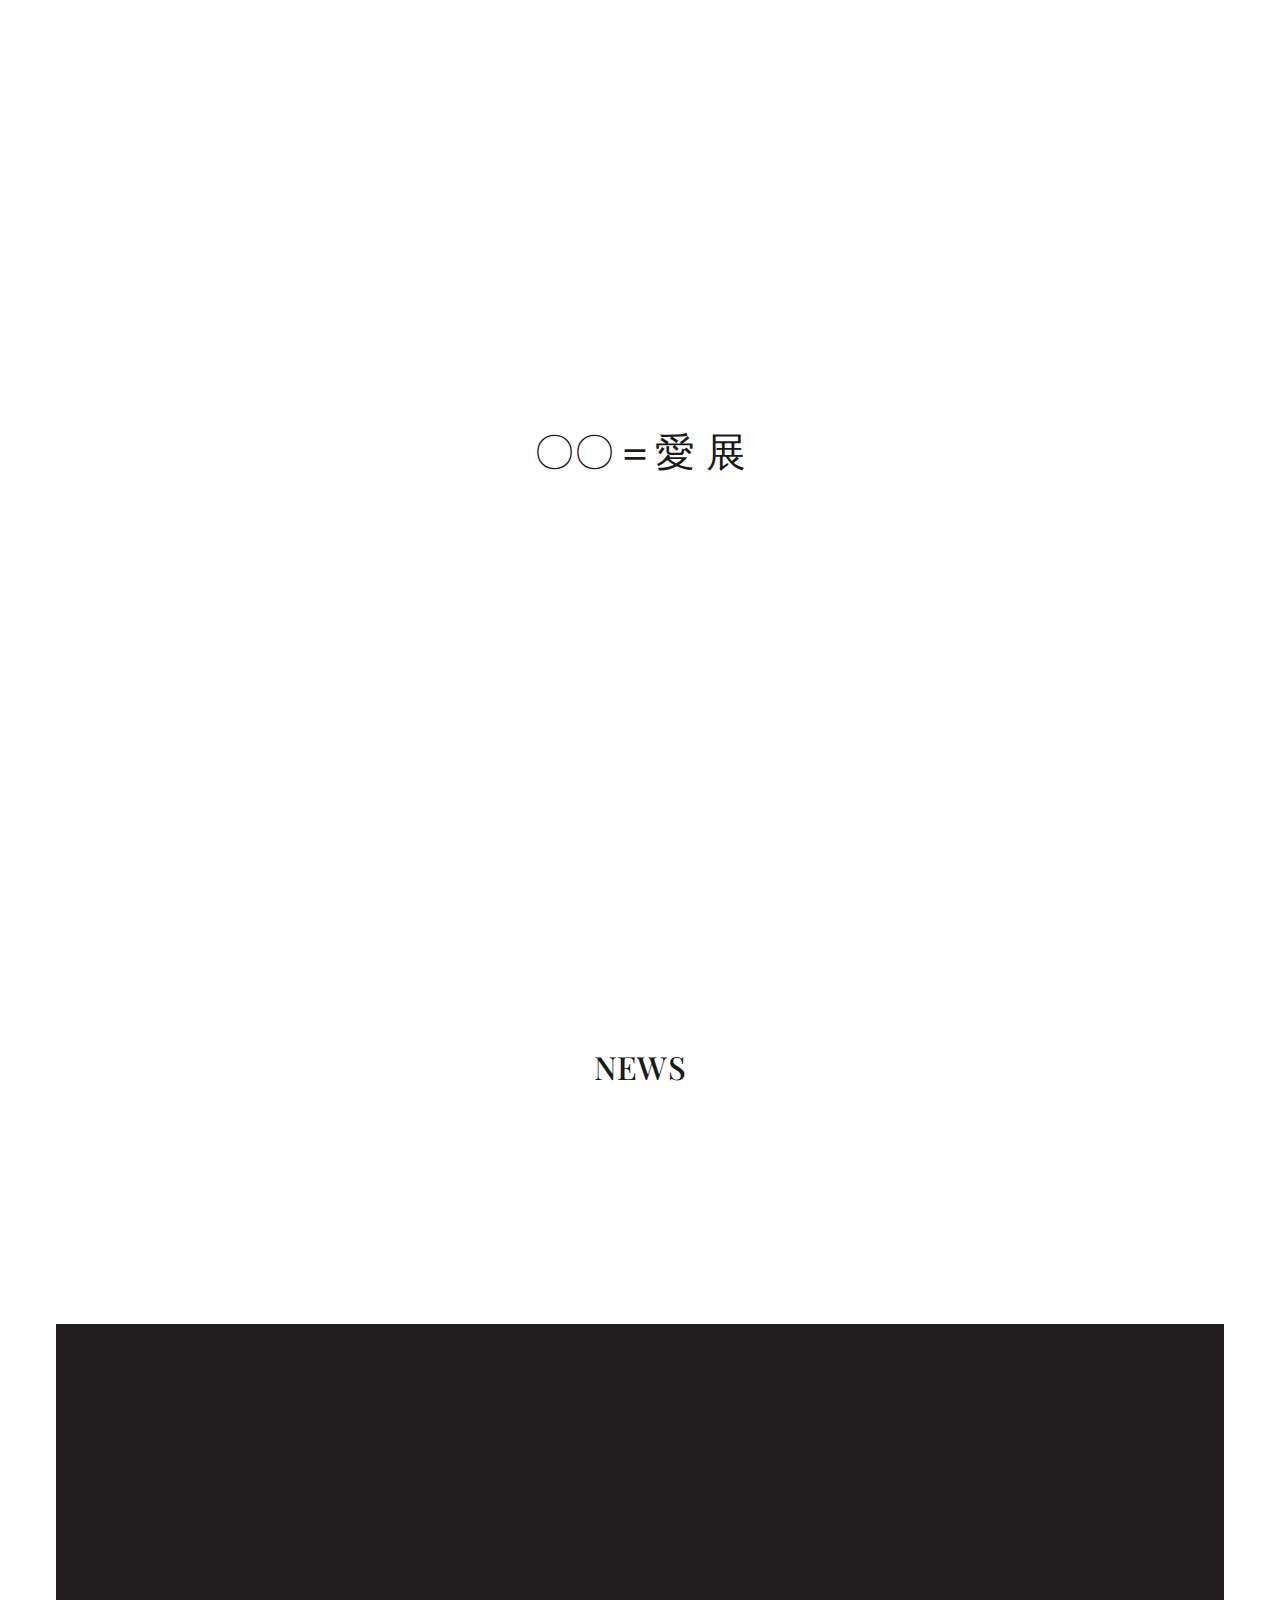
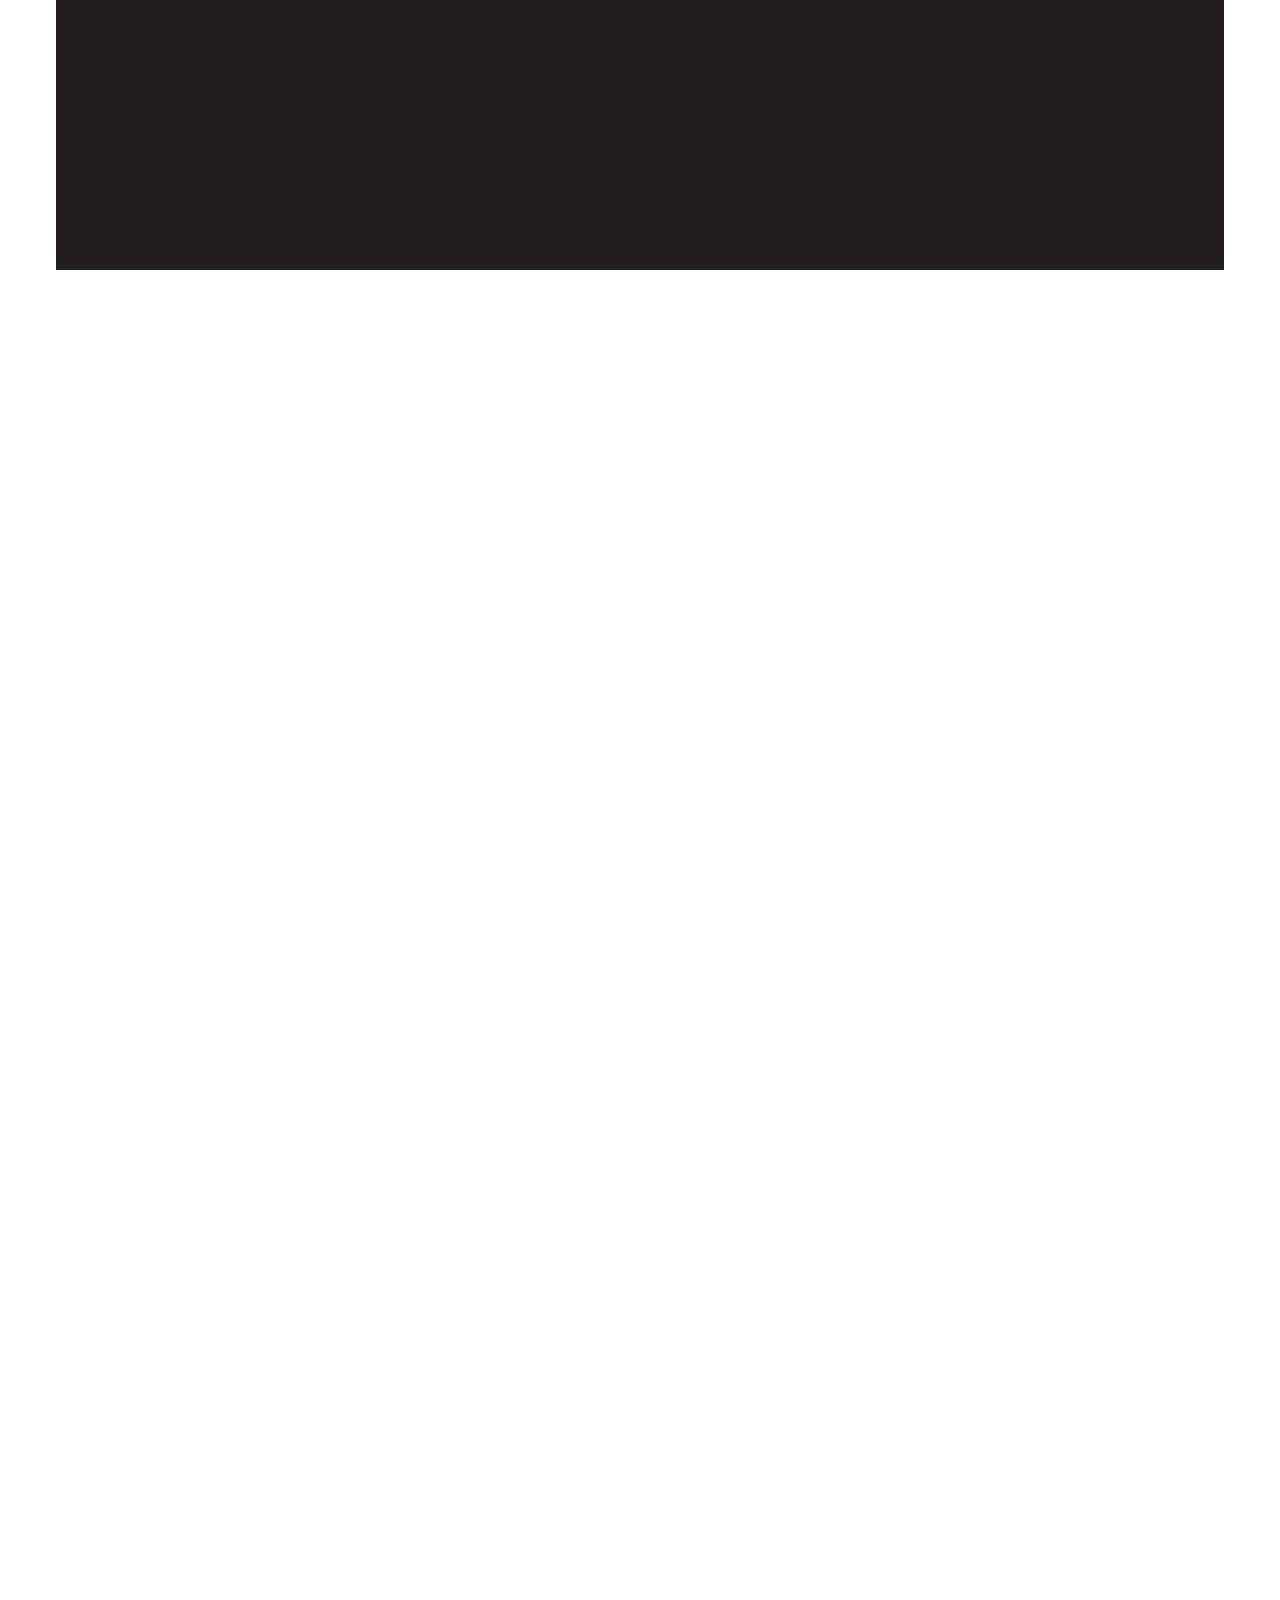
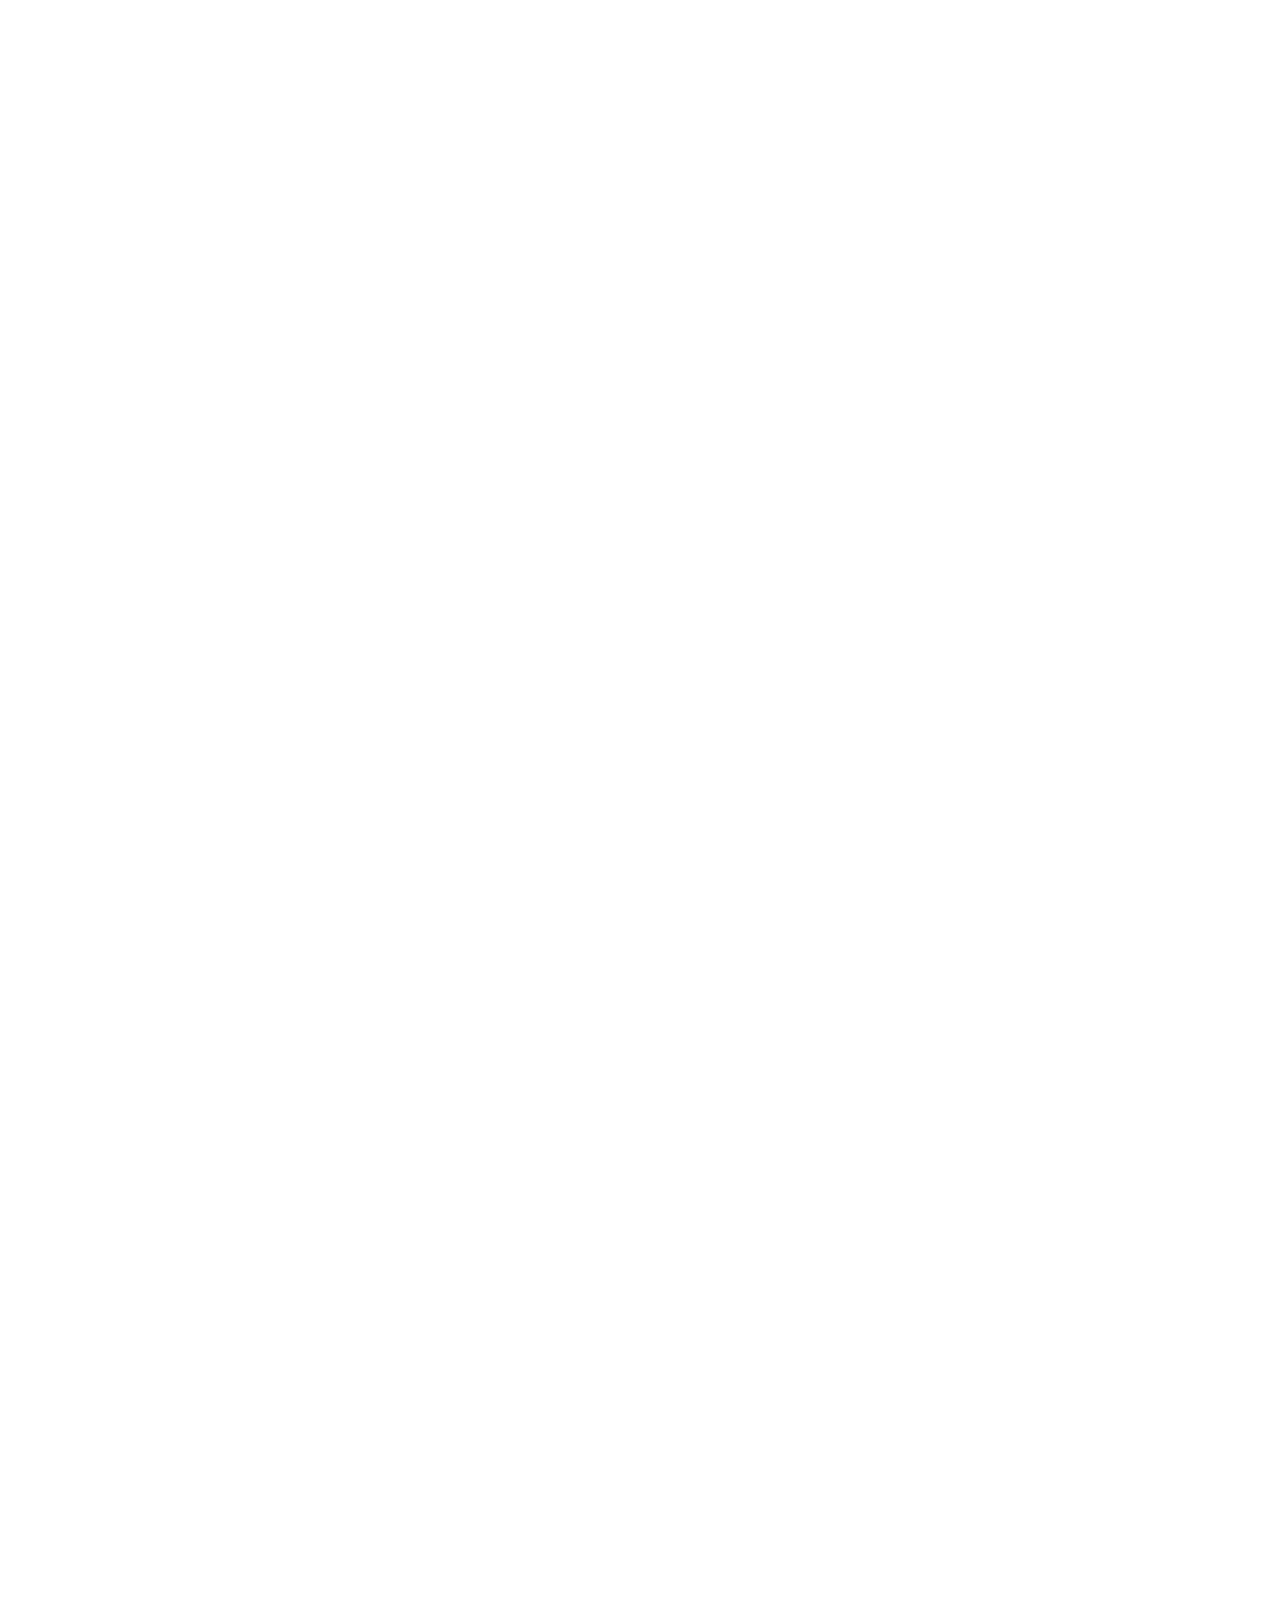
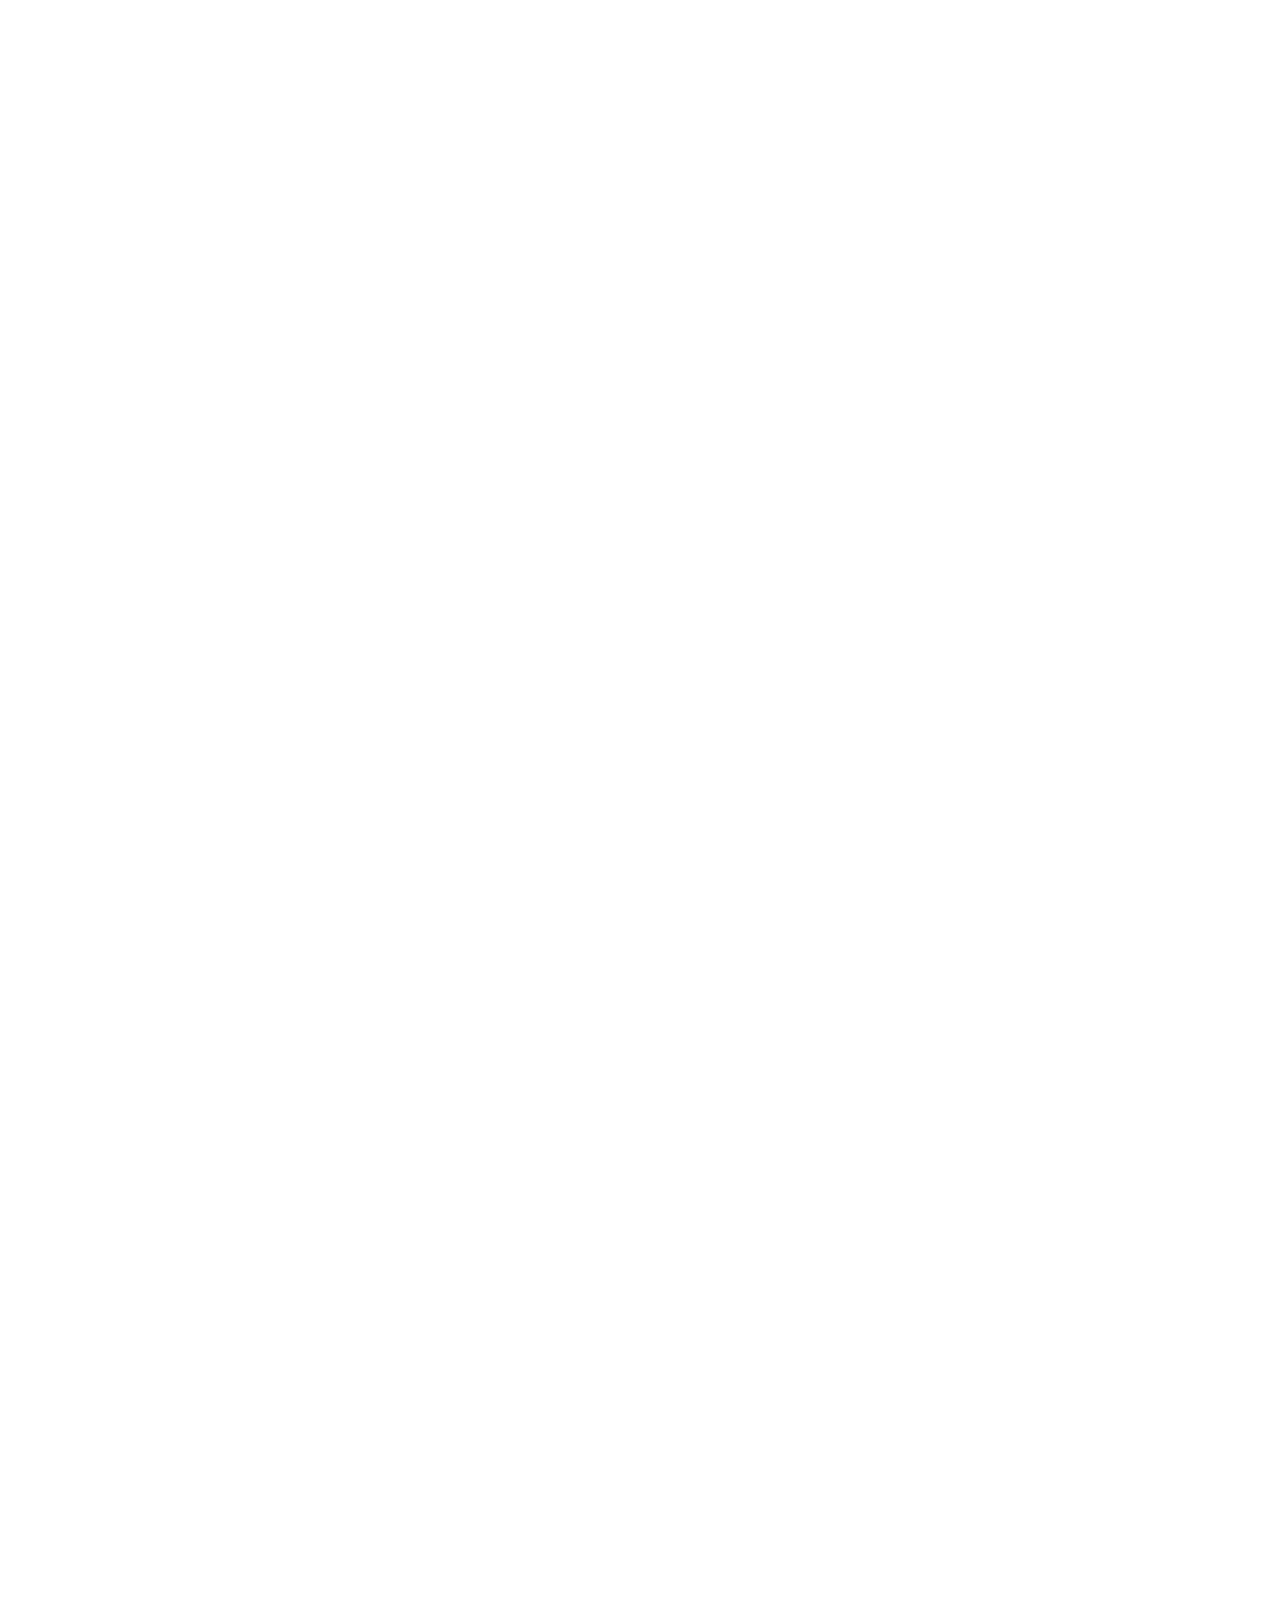
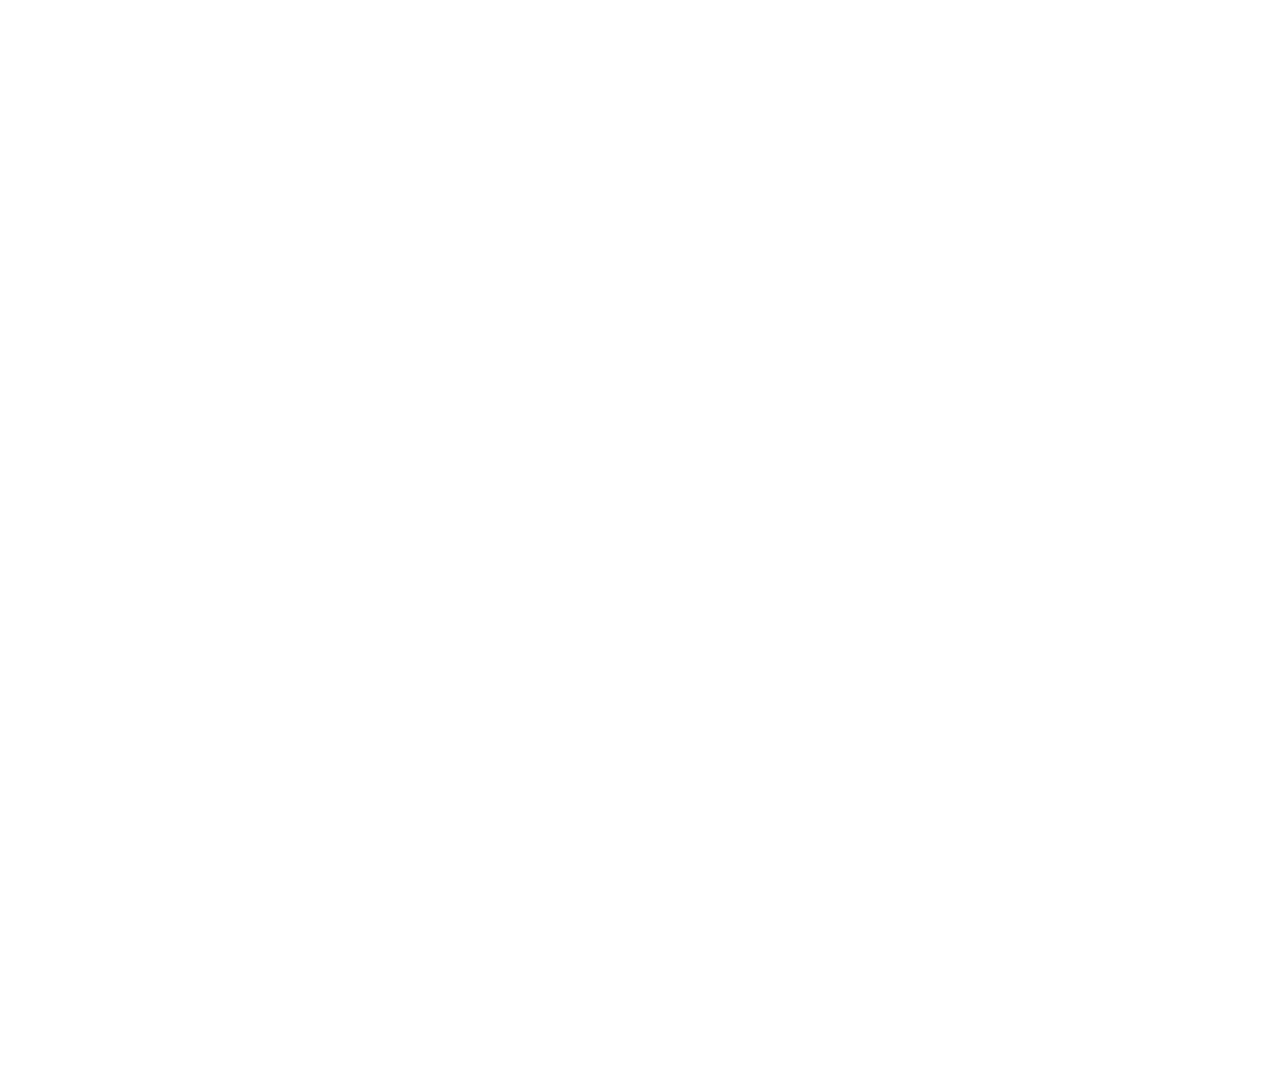
==== index.html @ 9302dc39 "first" ====
<!DOCTYPE html>
<html lang="ja">
<head>
    <!-- Required meta tags -->
    <meta charset="utf-8">
    <meta name="viewport" content="width=device-width, initial-scale=1, shrink-to-fit=no">

    <meta property="og:title" content="〇〇＝愛 展" />
    <meta property="og:type" content="website" />
    <meta property="og:url" content="https://loveexhibition.netlify.app" />
    <meta property="og:sitename" content="〇〇＝愛 展" />
    <meta property="og:description" content="〇〇＝愛 展"/>
    <meta property="og:image" content="https://loveexhibition.netlify.app/image/icon.png" />
    <meta property="twitter:card" content="summary">

    <title>〇〇＝愛 展</title>
    <!-- favicon -->
    <link rel="icon" href="image/icon.png">
    <!-- css libraries-->
    <link rel="stylesheet" href="css/bootstrap.min.css"/>
    <!-- font awesome -->
    <link rel ="stylesheet" href="https://cdnjs.cloudflare.com/ajax/libs/font-awesome/5.11.2/css/all.css">
    <!-- themify-icons -->
    <link rel="stylesheet" href="css/themify-icons.css"/>
    <!-- animate -->
    <link rel="stylesheet" href="css/animate.css"/>
    <!--owl carousel -->
    <link rel="stylesheet" href="css/owl.carousel.min.css"/>
    <link rel="stylesheet" href="css/owl.theme.default.min.css"/>
    <!-- swiper -->
    <link rel="stylesheet" href="css/swiper.min.css"/>
    <!-- fancy box -->
    <link rel="stylesheet" href="css/fancybox.min.css"/>
    <!-- REVOLUTION STYLE SHEETS -->
    <link rel="stylesheet" type="text/css" href="revolution/css/layers.css">
    <link rel="stylesheet" type="text/css" href="revolution/css/navigation.css">
    <link rel="stylesheet" type="text/css" href="revolution/css/settings.css">
    <!-- style -->
    <link rel="stylesheet" href="css/style.css"/>
    <link rel="stylesheet" href="css/style2.css"/>
    <link rel="stylesheet" href="css/text.css"/>

    <style>
    @import url('https://fonts.googleapis.com/css2?family=Zen+Old+Mincho:wght@900&display=swap');
    body {
        max-width:1200px;
        margin:0 auto;
        font-family: 'Zen Old Mincho', serif;
        /* color: #eaeaea; */
        }
    #defaultCanvas0{
        position: fixed; /*canvasを固定*/
        top: 0; /*canvasを上に固定*/
        /* opacity:0.5; */
        }
     </style>
</head>

<body data-spy="scroll" data-target=".sidebar" data-offset="90" class="index-4">
<!--Loader-->
<div id="loader">
    <div class="load-inner col-12 d-flex align-items-center"style="max-width:1200px;">
        <h1 class="" style="margin:0 auto;">
            〇〇＝愛 展</h1>
    </div>
</div>
<!-- Loader Ends -->

<!--Header-->
<header>
 <!-- <div class="container">
 <div class="row"> -->
    <nav class="navbar w-100 navbar-inverse" style="max-width:1200px;">
            <div class="container-fluid">
              
                <!--Sidemenu Button-->
                <div class="col-12 text-right side-menu.left">
                <a href="javascript:void(0)" class="sidemenu_btn" id="sidemenu_toggle" style="background-color: brown;">
                    <span></span>
                    <span></span>
                    <span></span>
                </a></div>
            </div>
        </nav>
    <!-- </div>
</div> -->
    <div class="side-menu"  >
        <div class="inner-wrapper">
            <span class="btn-close" id="btn_sideNavClose"><i></i><i></i></span>
            <nav class="side-nav w-50">
                <ul class="navbar-nav main-font">
                    <li class="nav-item">
                        <a class="nav-link pagescroll" href="#home">Home</a>
                    </li>
                    <li class="nav-item">
                        <a class="nav-link pagescroll " href="#about-us">About</a>
                    </li>
                    <li class="nav-item">
                        <a class="nav-link pagescroll" href="#artist">Artist</a>
                    </li>
                    <li class="nav-item">
                        <a class="nav-link pagescroll" href="#access">Access</a>
                    </li>
                    <li class="nav-item">
                        <a class="nav-link pagescroll" href="#support">support</a>
                    </li>
                    <!-- <li class="nav-item">
                        <a class="nav-link pagescroll" href="#twitter">twitter</a>
                    </li>
                    <li class="nav-item">
                        <a class="nav-link pagescroll" href="#instagram">Instagram</a>
                    </li>
                    <li class="nav-item">
                        <a class="nav-link pagescroll" href="#contact">Contact</a>
                    </li> -->
                </ul>
            </nav>

        </div>
    </div>
    <a id="close_side_menu" href="javascript:void(0);"></a>
    <!-- End side menu -->
</header>
<!--Header End-->

<!--Main Slider _web-->
<!-- <section class="p-0 no-transition slider-rev col-12 d-none "  id="home"> -->
<section class="p-0 no-transition slider-rev col-12"  id="home">
    <div id="revo_main_wrapper" class="rev_slider_wrapper fullwidthbanner-container ">
        <div id="video" class="rev_slider fullwidthabanner" style="display:none;" data-version="5.4.1">

            <!-- <ul class="d-none d-sm-block"> -->
            <ul class="">
                <!-- SLIDE 1  -->
                <li data-index="rs-01" data-transition="fade" data-slotamount="default" data-easein="Power3.easeInOut"
                data-easeout="Power3.easeInOut" data-masterspeed="2000" data-fsmasterspeed="1500"
                class="banner-overlay">
                    <!-- MAIN IMAGE -->
                    <img src="image/logo.png" style="width:100%; object-fit: fill;"alt="" data-bgposition="center center" data-bgfit="cover"
                         data-bgrepeat="no-repeat" class="rev-slidebg" data-bgparallax="7" data-no-retina>

                    <div class="tp-caption tp-resizeme d-none d-sm-block"
                         data-x="['center']" data-hoffset="['-250']"
                         data-y="['middle']" data-voffset="['80']"
                         data-whitespace="nowrap" data-responsive_offset="on"
                         data-width="['none','none','none','none']" data-type="text"
                         data-textalign="['center','center','center','center']"
                         data-transform_idle="o:1;"
                         data-transform_in="x:-50px;opacity:0;s:800;e:Power3.easeOut;"
                         data-transform_out="s:1000;e:Power3.easeInOut;s:1000;e:Power3.easeInOut;"
                         data-start="1000" data-splitin="none" data-splitout="none"
                         >
                        <h2 class="text-capitalize alt-font index-4-slider-h2 text-white font-weight-100 logo_block eachTextAnime"
                        >Love_exhibition</h2>
                    </div>
                    <div class="tp-caption tp-resizeme d-none d-sm-block"
                        data-x="['center']" data-hoffset="['-230']"
                        data-y="['middle']" data-voffset="['125']"
                         data-whitespace="nowrap" data-responsive_offset="on"
                         data-width="['none','none','none','none']" data-type="text"
                         data-textalign="['center','center','center','center']"
                         data-transform_idle="o:1;"
                         data-transform_in="z:0;rX:0;rY:0;rZ:0;sX:0.9;sY:0.9;skX:0;skY:0;opacity:0;s:800;e:Power3.easeInOut;"
                         data-transform_out="y:[100%];s:1000;e:Power2.easeInOut;s:1000;e:Power2.easeInOut;"
                         data-mask_out="x:inherit;y:inherit;s:inherit;e:inherit;"
                         data-start="1200" data-splitin="none" data-splitout="none">
                        <h1 class="text-capitalize alt-font text-white index-4-slider-h1 display-inline logo_block2">
                            2021.2.11-13</h1>
                    </div>
                    <div class="tp-caption tp-resizeme d-none d-sm-block"
                        data-x="['center']" data-hoffset="['-250']"
                        data-y="['middle']" data-voffset="['200']"
                         data-whitespace="nowrap" data-responsive_offset="on"
                         data-width="['none','none','none','none']" data-type="text"
                         data-textalign="['center','center','center','center']"
                         data-transform_idle="o:1;"
                         data-transform_in="z:0;rX:0;rY:0;rZ:0;sX:0.9;sY:0.9;skX:0;skY:0;opacity:0;s:800;e:Power3.easeInOut;"
                         data-transform_out="y:[100%];s:1000;e:Power2.easeInOut;s:1000;e:Power2.easeInOut;"
                         data-mask_out="x:inherit;y:inherit;s:inherit;e:inherit;"
                         data-start="1200" data-splitin="none" data-splitout="none">
                        <h2 class="text-capitalize alt-font text-white index-4-slider-h2 display-inline logo_block2">
                            Harajuku_Design festa Gallery</h2>
                    </div>

                    <div class="tp-caption tp-resizeme d-none d-sm-block"
                        data-x="['center']" data-hoffset="['300']"
                        data-y="['middle']" data-voffset="['0']"
                        data-whitespace="nowrap" data-responsive_offset="on"
                        data-width="['none','none','none','none']" data-type="text"
                        data-textalign="['center','center','center','center']"
                        data-transform_idle="o:1;"
                        data-transform_in="z:0;rX:0;rY:0;rZ:0;sX:0.9;sY:0.9;skX:0;skY:0;opacity:0;s:800;e:Power3.easeInOut;"
                        data-transform_out="y:[100%];s:1000;e:Power2.easeInOut;s:1000;e:Power2.easeInOut;"
                        data-mask_out="x:inherit;y:inherit;s:inherit;e:inherit;"
                        data-start="1200" data-splitin="none" data-splitout="none">
                        <h2 class="title1 line_vertical "
                        style="
                        font-size:4.0em;"
                        >
                        「〇〇＝愛」
                            <span class="title2"
                            style="
                            font-size: 2.0em;">展</span></h2>
                    </div>
                <!-- </li>
            </ul>

            <ul class="d-block d-sm-none">

                <li data-index="rs-01" data-transition="fade" data-slotamount="default" data-easein="Power3.easeInOut"
                data-easeout="Power3.easeInOut" data-masterspeed="2000" data-fsmasterspeed="1500"
                class="banner-overlay">

                <img src="image/logo.png" style="width:100%; object-fit: fill;"alt="" data-bgposition="center center" data-bgfit="cover"
                     data-bgrepeat="no-repeat" class="rev-slidebg" data-bgparallax="7" data-no-retina> -->

                <div class="tp-caption tp-resizeme d-block d-sm-none"
                     data-x="['center']" data-hoffset="['50']"
                     data-y="['middle']" data-voffset="['-60']"
                     data-whitespace="nowrap" data-responsive_offset="on"
                     data-width="['none','none','none','none']" data-type="text"
                     data-textalign="['center','center','center','center']"
                     data-transform_idle="o:1;"
                     data-transform_in="x:-50px;opacity:0;s:800;e:Power3.easeOut;"
                     data-transform_out="s:1000;e:Power3.easeInOut;s:1000;e:Power3.easeInOut;"
                     data-start="1000" data-splitin="none" data-splitout="none"
                     >
                    <h2 class="text-center alt-font index-4-slider-h2 text-white font-weight-100 logo_block"
                    style="font-size:30px;"
                    >Love_exhibition</h2>
                </div>
                <div class="tp-caption tp-resizeme d-block d-sm-none"
                    data-x="['center']" data-hoffset="['30']"
                    data-y="['middle']" data-voffset="['0']"
                     data-whitespace="nowrap" data-responsive_offset="on"
                     data-width="['none','none','none','none']" data-type="text"
                     data-textalign="['center','center','center','center']"
                     data-transform_idle="o:1;"
                     data-transform_in="z:0;rX:0;rY:0;rZ:0;sX:0.9;sY:0.9;skX:0;skY:0;opacity:0;s:800;e:Power3.easeInOut;"
                     data-transform_out="y:[100%];s:1000;e:Power2.easeInOut;s:1000;e:Power2.easeInOut;"
                     data-mask_out="x:inherit;y:inherit;s:inherit;e:inherit;"
                     data-start="1200" data-splitin="none" data-splitout="none">
                    <h1 class="text-center alt-font text-white index-4-slider-h1 display-inline logo_block2"
                    style="font-size:30px;">
                        2021.2.11-13</h1>
                </div>
                <div class="tp-caption tp-resizeme d-block d-sm-none"
                    data-x="['center']" data-hoffset="['60']"
                    data-y="['middle']" data-voffset="['70']"
                     data-whitespace="nowrap" data-responsive_offset="on"
                     data-width="['none','none','none','none']" data-type="text"
                     data-textalign="['center','center','center','center']"
                     data-transform_idle="o:1;"
                     data-transform_in="z:0;rX:0;rY:0;rZ:0;sX:0.9;sY:0.9;skX:0;skY:0;opacity:0;s:800;e:Power3.easeInOut;"
                     data-transform_out="y:[100%];s:1000;e:Power2.easeInOut;s:1000;e:Power2.easeInOut;"
                     data-mask_out="x:inherit;y:inherit;s:inherit;e:inherit;"
                     data-start="1200" data-splitin="none" data-splitout="none">
                    <h2 class="text-center alt-font text-white index-4-slider-h2 display-inline logo_block2"
                    style="font-size:20px;">
                        Harajuku_Design festa Gallery</h2>
                </div>
            </li>
            </ul>

        </div>
    </div>
</section>

<!--Main Slider ends-->

<!-- news -->
<section class="text-center price text-lg-left mr-5 ml-5" id="news">
    <div class="container-fluid">
        <div class="row align-items-baseline">
            <div class="col-12 mt-4 mb-4 text-center">
                <h2>NEWS</h2>
                <!-- <span class="hr-line mt-12 mb-12 ml-lg-0"></span> -->
            </div>
            <div class="col-lg-1 divider">
            </div>
        </div>

        <div class="row price-head align-items-end pb-5 wow fadeInUp">
            <div class="col-lg-2 main-heading">
                <p class="mb-0">2022.1.20</p>
            </div>
            <div class="col-lg-1 divider">
                <div class="price-line"></div>
            </div>
            <div class="col-lg-9">
                <ul class="price-list">
                    <li class="deal-item">公式webサイトがオープンしました。</li>
                </ul>
            </div>
        </div>
 
        <!-- <div class="row price-head align-items-end pb-5 wow fadeInUp">
            <div class="col-lg-2 main-heading">

                <p class="mb-0">2021.12.24</p>
            </div>
            <div class="col-lg-1 divider">
                <div class="price-line"></div>
            </div>
            <div class="col-lg-9">
                <ul class="price-list">
                    <li class="deal-item">てきすとてきすとてきすとてきすとてきすと</li>
                </ul>
            </div>
        </div>

        <div class="row price-head align-items-end pb-5 wow fadeInUp">
            <div class="col-lg-2 main-heading">
                <p class="mb-0">2021.12.24</p>
            </div>
            <div class="col-lg-1 divider">
                <div class="price-line"></div>
            </div>
            <div class="col-lg-9">
                <ul class="price-list">
                    <li class="deal-item">てきすとてきすとてきすとてきすとてきすと</li>
                </ul>
            </div>
        </div>
     -->
    </div>
</section>


<!--About-->
<!-- <section class="text-center text-lg-left mr-3 ml-3" id="about-us"> -->
<section class="text-left mr-3 ml-3" id="about-us">
    <div class="container-fluid">

        <div class="row pb-lg-5 p-5" id="about_us" 
        style="color:white;
        background-color: #221E1F !important;">

            <div class="col-1">
            <h2 class="line_vertical wow fadeInUp" style="color:#D20107;">Love_exhibition</h2></div>

      
            <!--About Image-->
             <!-- <div class="col-lg-6 pb-5 pl-lg-0"> -->
             <div class="col-md-5 col-sm-12 pb-5 pl-lg-0">
    
               <div class="about-img wow fadeIn">
                   <img class="w-100 wow fadeInUp" src="image/about.png" alt="about-img">
                   <!-- <h2 class="line_vertical">Love_exhibition</h2> -->
              </div>
            </div>

            <!--About Text-->
            <div class="col-md-6 col-sm-12 pb-5 pr-lg-5">
                <div class="about-text">
            
                    <p class="font-weight-600 mb-lg-0 mb-2 wow fadenleft my-5">
                        皆さんにとって、「 愛 」って何でしょうか？</br></br>

                        「逢いたい人に触れられない」</br>
                        
                        「いつ逢えるんだろう」</br>
                        
                        「愛する人を失うかもしれない」</br>
                        
                        コロナ禍の中で、「愛」を感じることが減ったという声があります。</br></br>
                        
                        しかし一方で、会えないことで逆に、「愛」を深く感じることもあれば、リモートで話せる機会が増えて、新しい「愛」に出会うこともありました。</br>
                    <p>
                    <p class="font-weight-600 mb-lg-0 mb-2 wow fadenleft">
                        本展示会では、デジタルハリウッド大学、デジタルハリウッド大学院、デジタルハリウッド専門スクールの学生・有志が、様々な社会的立場・年齢・アートジャンルを越えて、十人十色の「愛」を表現します。
                    </p>

                </div>
            </div>
    
        </div>


      <!-- artist -->
      <div class="col-12 my-5" id="artist">
          <h2 class="line_vertical d-none d-sm-block wow fadeInUp" style="color:#D20107;" id="web">ARTIST</h2>
          <h2 class="col-xs-12 d-block d-sm-none wow fadeInUp" id="mobile">ARTIST</h2></div>
          
          <div class="row pt-lg-5 mx-1" >
             <div class="col-12 pr-lg-0">
                    <div class="row">

                        <!-- <div><a 
                        data-bs-toggle="modal" href="#exampleModalToggle">
                        
                        </a></div> -->

                        <div class="col-lg-6 services-align text-left text-lg-center mt-lg-5 mx-auto " style="max-width:350px;">
                            <div class="services-icon wow fadeInUp">
                                <img src="image/artist/ad1.jpg" alt="" class="lazyload">
                            </div>
                            <p class="main-font font-light services-cat wow fadeInUp">『変わったものが好きです。』</p>
                            <h4 class="alt-font text-capitalize small-font wow fadeInUp">mnd</h4>
                        </div>
                        
                        <div class="col-lg-6 services-align text-left text-lg-center mx-auto " style="max-width:350px;">
                            <div class="services-icon wow fadeInUp">
                                <img src="image/artist/ad2.jpg" alt=""class="lazyload">
                            </div>
                            <p class="main-font font-light services-cat wow fadeInUp">Zakipeiです。よく寝ることに長けています。</p>
                            <h4 class="alt-font text-capitalize small-font wow fadeInUp">Zakipei</h4>
                        </div>


                        <div class="col-lg-6 services-align  text-left text-lg-center mx-auto mt-lg-5" style="max-width:350px;">
                            <div class="services-icon wow fadeInUp">
                                <img src="image/artist/ad3.png" alt="" class="lazyload">
                            </div>
                            <p class="main-font font-light services-cat wow fadeInUp">ちょっとえっちなイラストレーター。
                                えっちした日の朝、隣で寝ている君を起こさないように布団を出るけど結局起こしちゃって「ごめん、起こしちゃった。」て言いながら頭撫でる流れ全部好き。
                                </p>
                            <h4 class="alt-font text-capitalize small-font wow fadeInUp">七三月</h4>
                        </div>

                        <div class="col-lg-6 services-align  text-left text-lg-center mx-auto " style="max-width:350px;">
                            <div class="services-icon wow fadeInUp">
                                <img src="image/artist/ad4.jpg" alt="" class="lazyload">
                            </div>
                            <p class="main-font font-light services-cat wow fadeInUp">
                                マスク越しコミュニケーションのストレスをわくわくに変えられるのか？
                                というテーマでメディアアートを制作している。
                                コロナワクチンの正しい知識を普及する「コロワくん」が大好き。</p>
                            <h4 class="alt-font text-capitalize small-font wow fadeInUp">歌って踊る麻酔科医tiktoker</br>
                                「みおしん先生」</h4>
                        </div>

                        <div class="col-lg-6 services-align  text-left text-lg-center mx-auto mt-lg-5" style="max-width:350px;">
                            <div class="services-icon wow fadeInUp">
                                <img src="image/artist/ad5.png" alt="" class="lazyload">
                            </div>
                            <p class="main-font font-light services-cat wow fadeInUp">骨と階段と言葉遊び。</p>
                            <h4 class="alt-font text-capitalize small-font wow fadeInUp">OX</h4>
                        </div>

                        <div class="col-lg-6 services-align  text-left text-lg-center mx-auto " style="max-width:350px;">
                            <div class="services-icon wow fadeInUp">
                                <img src="image/artist/ad6.JPG" alt="" class="lazyload">
                            </div>
                            <p class="main-font font-light services-cat wow fadeInUp">デジタルハリウッド大学学部2年
                                好奇心旺盛、世界に羽ばたきたいです。</p>
                            <h4 class="alt-font text-capitalize small-font wow fadeInUp">Chikage</h4>
                        </div>

                        <div class="col-lg-6 services-align  text-left text-lg-center mx-auto " style="max-width:350px;">
                            <div class="services-icon wow fadeInUp">
                                <img src="image/artist/ad7.jpg" alt="" class="lazyload">
                            </div>
                            <p class="main-font font-light services-cat wow fadeInUp">大切にすればするほど遠くなる距離に何と名前をつけますか？
                                    君の愛してるに慣れてしまわぬよう溢れる想いは溢れさせておくのだと。
                                    2001年8月生まれ。東京で生まれ4歳から栃木で成長する。
                                    現在は東京で社会問題、リアルな恋模様を主にテーマとし制作活動を行なっている。
                                    2021年2月新作短編映画公開。</p>
                            <h4 class="alt-font text-capitalize small-font wow fadeInUp">mao-miyamoto</h4>
                        </div>

                        <div class="col-lg-6 services-align  text-left text-lg-center mx-auto mt-lg-5" style="max-width:350px;">
                            <div class="services-icon wow fadeInUp">
                                <img src="image/artist/ad8.jpg" alt="" class="lazyload">
                            </div>
                            <p class="main-font font-light services-cat wow fadeInUp"></p>
                            <h4 class="alt-font text-capitalize small-font wow fadeInUp">yamashita</h4>
                        </div>

                        <div class="col-lg-6 services-align  text-left text-lg-center mx-auto " style="max-width:350px;">
                            <div class="services-icon wow fadeInUp">
                                <img src="image/artist/ad9.jpg" alt="" class="lazyload">
                            </div>
                            <p class="main-font font-light services-cat wow fadeInUp">「デジタルハリウッド大学学部3年生で専攻はプログラミングとビジネス。昨年、メディアアーティスト 落合陽一氏のもとでメディアアートを授業で学び、アート領域での活動を始める。」</p>
                            <h4 class="alt-font text-capitalize small-font wow fadeInUp">朝日 浩志 / Koshi Asahi</h4>
                        </div>

                        <div class="col-lg-6 services-align  text-left text-lg-center mx-auto mt-lg-5" style="max-width:350px;">
                            <div class="services-icon wow fadeInUp">
                                <img src="image/artist/ad10.png" alt="" class="lazyload">
                            </div>
                            <p class="main-font font-light services-cat wow fadeInUp">好奇心に従って行き当たりばったりに生きる何でも屋。本職はwebエンジニア。デジタルだけの世界が狭く感じ、デジタルとリアルを融合した作品に挑戦中。わかりきったことで埋め尽くされた不自由のない人生より、わからないことだらけで泥まみれの人生を。</p>
                            <h4 class="alt-font text-capitalize small-font wow fadeInUp">fumiyatake</h4>
                        </div>

                        <div class="col-lg-6 services-align  text-left text-lg-center mx-auto " style="max-width:350px;">
                            <div class="services-icon wow fadeInUp">
                                <img src="image/artist/ad11.jpg" alt="" class="lazyload">
                            </div>
                            <p class="main-font font-light services-cat wow fadeInUp">自己と社会の交差点に存在するノイズを見つめる映像作家</p>
                            <h4 class="alt-font text-capitalize small-font wow fadeInUp">藤吉香帆</h4>
                        </div>

                        <div class="col-lg-6 services-align  text-left text-lg-center mx-auto mt-lg-5" style="max-width:350px;">
                            <div class="services-icon wow fadeInUp">
                                <img src="image/artist/ad12.png" alt="" class="lazyload">
                            </div>
                            <p class="main-font font-light services-cat wow fadeInUp">江戸時代中頃,慕っている人を寿司に誘う「慕寿司」というものが流行ったそうです.ウソです.
                                慕寿司ください(チョコでも可)</p>
                            <h4 class="alt-font text-capitalize small-font wow fadeInUp">洲志郎</h4>
                        </div>

                        <div class="col-lg-6 services-align  text-left text-lg-center mx-auto " style="max-width:350px;">
                            <div class="services-icon wow fadeInUp">
                                <img src="image/artist/ad13.png" alt="" class="lazyload">
                            </div>
                            <p class="main-font font-light services-cat wow fadeInUp">正々堂々。</p>
                            <h4 class="alt-font text-capitalize small-font wow fadeInUp">HIT4.9</h4>
                        </div>

                        <div class="col-lg-6 services-align  text-left text-lg-center mx-auto mt-lg-5" style="max-width:350px;">
                            <div class="services-icon wow fadeInUp">
                                <img src="image/artist/ad14.png" alt="" class="lazyload">
                            </div>
                            <p class="main-font font-light services-cat wow fadeInUp">デジタルハリウッド大学学部１年生</p>
                            <h4 class="alt-font text-capitalize small-font wow fadeInUp">YANG DAEUN</h4>
                        </div>

                        
                    </div>

            </div>
            <!--Services Image-->
            <!-- <div class="col-lg-6 pr-lg-0"> -->
            <!-- <div class="col-lg-5 pl-lg-5 order-lg-2">
                <div class="about-img wow fadeIn">
                    <img class="w-100" src="img/services.jpg" alt="about-img">
                </div>
            </div> -->

        </div>
    </div>
</section>


<!-- Map Contact -->
<section class="text-center text-lg-left mr-5 ml-5" id="access">
    <div class="container-fluid">
        <div class="row">
            <div class="col-lg-12 wow fadeInUp">
                <h2>LOCATION</h2>
                <span class="hr-line mt-4 mb-5 ml-lg-0"></span>
            </div>
        </div>
        <div class="row align-items-center">
            <div class="col-lg-12 ">
                <div class="map-img ">
                    <div id="map-newyork" class="d-none d-sm-none d-md-block">
                        <div id="map_canvas_2" class="map wow fadeInUp">
                            <img src="image/address.jpg" alt="">
                        </div>
                    </div>
                    <div class="map-adress wow fadeInleft d-none d-sm-none d-md-block">
                        <div class="map-adress-details wow fadeInUp">
                     
                            <p class="main-font">原宿 デザインフェスタギャラリー</br>
                                〒150-0001 東京都渋谷区神宮前3-20-2</br>
                                TEL : 03-3479-1442 (OPEN 10:30 – 19:30)</p>
                                <p>
                                    <a href="https://g.page/DesignFestaGallery?share" target="_blank" rel="noopener noreferrer">
                                        Google_map <i class="fas fa-map-marker-alt px-1"></i>
                                    </a></p>
                        </div>     
                    </div>

                      <!-- mobile_map -->
                    <div class="col-sm-12 d-block d-sm-block d-md-none wow fadeInUp">
                        <img src="image/address.jpg" alt="">
                    </div>
                    <div class="col-sm-12 wow fadeInleft d-sm-block d-md-none wow fadeInUp">
                        <div class="map-adress-details wow fadeInUp">
                     
                            <p class="main-font">原宿デザインフェスタギャラリー</br></br>
                                〒150-0001 </br>東京都渋谷区神宮前3-20-2</br></br>
                                TEL : 03-3479-1442 </br>(OPEN 10:30 – 19:30)</p>
                            <p>
                                <a href="https://g.page/DesignFestaGallery?share" target="_blank" rel="noopener noreferrer">
                                    Google_map <i class="fas fa-map-marker-alt px-1"></i>
                                </a></p>
                        </div>   
                    </div>

                </div>
     

            </div>

        </div>
    </div>
</section>
<!-- Map Contact -->

<!-- support -->
<section class="text-center text-lg-left mr-5 ml-5" id="support">
    <div class="container-fluid">
        <div class="row align-items-center wow fadeIn">
            <div class="col-lg-2">

                <h2 class=" d-block d-sm-block d-md-none wow fadeInUp" id="mobile">SUPPORT</h2>
                <h2 class="line_vertical d-none d-sm-none d-md-block d-lg-block wow fadeInUp" id="web">SUPPORT</h2>
                
                <span class="hr-line mt-4 mb-5 ml-lg-0"></span>
            </div>
            <div class="col-lg-4 col-xs-12 company_logo">
                <a href="https://teamcores.co.jp">
                <img src="image/logo_min.png" alt="" style="width:50%;padding-top:10%;" class="lazyload"></a>
                <span class="hr-line mt-4 mb-5 ml-lg-0"></span>
            </div>
            <div class="col-lg-6 d-sm-none d-mb-block d-lg-block">
                <a href="https://teamcores.co.jp">
                <p class="alt-font text-lg-left wow fadeInUp">
                    今の「好き」を未来の「最高」へ</br>
                    社会の良き在り方や幸せの形を追求する、
                    未来の世界を拓く皆様へ。
                    CORESは適切かつ十分な活動のサポートとサービスを提供し
                    社会全体の良き在り方に貢献します。</p></a>
            </div>
        </div>
    </div>
</section>
<!-- Ends support -->

<!-- <i class="fab fa-instagram-square"></i> -->
  <!-- SNS -->
  <section class="text-center text-lg-left mr-5 ml-5" id="support">
    <div class="container-fluid">
        <div class="row align-items-center wow fadeIn">

            <div class="row col-12 sns_text mx-3"id="sns">
                <div class="col-lg-2">
                    <h2 class=" d-block d-sm-block d-md-none wow fadeInUp" id="mobile">SNS</h2>
                    <h2 class="line_vertical d-none d-sm-none d-md-block d-lg-block wow fadeInUp" id="web">SNS</h2>
                    
                    <span class="hr-line mt-4 mb-5 ml-lg-0"></span>
                </div>
            
                <div class="col-lg-4 d-none d-sm-none d-md-block d-lg-block wow fadeInUp">
                    <i class="fab fa-twitter-square sns_icon"></i></br>
                    <!-- <i class="fab fa-instagram-square sns_icon"></i> -->
                </div>
                <div class="col-12 col-lg-6 wow fadeInUp">
                <a class="twitter-timeline lazyload" data-width="" data-height="600" data-theme="dark" href="https://twitter.com/mediaartdh2021?ref_src=twsrc%5Etfw">Tweets by mediaartdh2021</a> <script async src="https://platform.twitter.com/widgets.js" charset="utf-8"></script></br>

                <a href="https://twitter.com/intent/tweet?screen_name=mediaartdh2021&ref_src=twsrc%5Etfw" class="twitter-mention-button" data-show-count="false">Tweet to @mediaartdh2021</a><script async src="https://platform.twitter.com/widgets.js" charset="utf-8"></script>
                </div>

            </div> 
        </div>
    </div>
</section>

<!-- Site Fotter -->
<section class="pt-5 pb-5 text-center text-lg-left mr-5 ml-5 wow fadeInDown">
    <div class="container-fluid pl-3">
        <h2 class="d-none">1</h2>
        <div class="row">
            <div class="foter-logo">
                <img src="image/icon.png" alt="img" class="m-3" style="width:100px;">
                <p class="copyrights wow fadeInUp no-margin" data-wow-delay="350ms"> Copyright 2022 「〇〇=愛展」 rights
                    reserved. <i class="fas fa-heart px-1"></i>made by <a href="http://www.koichihatakeyama.com">koichi_hatakeyama</a></p>
            </div>
        </div>
    </div>
</section>
<!-- Ends Site Fotter -->


<script src="js/jquery-2.2.3.min.js"></script>
<script src="js/bootstrap.bundle.js"></script>
<script src="js/wow.js"></script>
<script src="js/instafeed.min.js"></script>
<script src="js/fancybox.js"></script>
<script src="js/morphtext.js"></script>
<script src="js/jquery.appear.js"></script>
<script src="js/swiper.min.js"></script>
<script src="js/owl.carousel.js"></script>

<!-- revelution slider -->

<script src="revolution/js/jquery.themepunch.tools.min.js"></script>
<script src="revolution/js/jquery.themepunch.revolution.min.js"></script>


<script src="revolution/js/extensions/revolution.extension.actions.min.js"></script>
<script src="revolution/js/extensions/revolution.extension.carousel.min.js"></script>
<script src="revolution/js/extensions/revolution.extension.kenburn.min.js"></script>
<script src="revolution/js/extensions/revolution.extension.layeranimation.min.js"></script>
<script src="revolution/js/extensions/revolution.extension.migration.min.js"></script>
<script src="revolution/js/extensions/revolution.extension.navigation.min.js"></script>
<script src="revolution/js/extensions/revolution.extension.parallax.min.js"></script>
<script src="revolution/js/extensions/revolution.extension.slideanims.min.js"></script>
<script src="revolution/js/extensions/revolution.extension.video.min.js"></script>


<!-- Google Map Api -->
<script src="https://maps.googleapis.com/maps/api/js?key=AIzaSyBi2zbxXa0ObGqaSBo5NJMdwLs_xtQ03nI&amp;callback=googleMapContact"></script>


<script src="js/main.js"></script>
<script src="sketch_moji/mySketch.js" type="text/javascript"></script><script src="https://cdn.jsdelivr.net/npm/p5@1.1.9/lib/p5.js" type="text/javascript"></script><script src="sketch_moji/p5-matter.min.js" type="text/javascript"></script><script src="sketch_moji/matter.min.js" type="text/javascript"></script>

<script src="https://cdnjs.cloudflare.com/ajax/libs/lazyload/2.0.3/lazyload-min.js"></script>
<script>lazuload();</script>

</body>
</html>
---- css/themify-icons.css ----
@font-face {
	font-family: 'themify';
	src:url('fonts/themify.eot?-fvbane');
	src:url('fonts/themify.eot?#iefix-fvbane') format('embedded-opentype'),
		url('fonts/themify.woff?-fvbane') format('woff'),
		url('fonts/themify.ttf?-fvbane') format('truetype'),
		url('fonts/themify.svg?-fvbane#themify') format('svg');
	font-weight: normal;
	font-style: normal;
}

[class^="ti-"], [class*=" ti-"] {
	font-family: 'themify';
	speak: none;
	font-style: normal;
	font-weight: normal;
	font-variant: normal;
	text-transform: none;
	line-height: 1;

	/* Better Font Rendering =========== */
	-webkit-font-smoothing: antialiased;
	-moz-osx-font-smoothing: grayscale;
}

.ti-wand:before {
	content: "\e600";
}
.ti-volume:before {
	content: "\e601";
}
.ti-user:before {
	content: "\e602";
}
.ti-unlock:before {
	content: "\e603";
}
.ti-unlink:before {
	content: "\e604";
}
.ti-trash:before {
	content: "\e605";
}
.ti-thought:before {
	content: "\e606";
}
.ti-target:before {
	content: "\e607";
}
.ti-tag:before {
	content: "\e608";
}
.ti-tablet:before {
	content: "\e609";
}
.ti-star:before {
	content: "\e60a";
}
.ti-spray:before {
	content: "\e60b";
}
.ti-signal:before {
	content: "\e60c";
}
.ti-shopping-cart:before {
	content: "\e60d";
}
.ti-shopping-cart-full:before {
	content: "\e60e";
}
.ti-settings:before {
	content: "\e60f";
}
.ti-search:before {
	content: "\e610";
}
.ti-zoom-in:before {
	content: "\e611";
}
.ti-zoom-out:before {
	content: "\e612";
}
.ti-cut:before {
	content: "\e613";
}
.ti-ruler:before {
	content: "\e614";
}
.ti-ruler-pencil:before {
	content: "\e615";
}
.ti-ruler-alt:before {
	content: "\e616";
}
.ti-bookmark:before {
	content: "\e617";
}
.ti-bookmark-alt:before {
	content: "\e618";
}
.ti-reload:before {
	content: "\e619";
}
.ti-plus:before {
	content: "\e61a";
}
.ti-pin:before {
	content: "\e61b";
}
.ti-pencil:before {
	content: "\e61c";
}
.ti-pencil-alt:before {
	content: "\e61d";
}
.ti-paint-roller:before {
	content: "\e61e";
}
.ti-paint-bucket:before {
	content: "\e61f";
}
.ti-na:before {
	content: "\e620";
}
.ti-mobile:before {
	content: "\e621";
}
.ti-minus:before {
	content: "\e622";
}
.ti-medall:before {
	content: "\e623";
}
.ti-medall-alt:before {
	content: "\e624";
}
.ti-marker:before {
	content: "\e625";
}
.ti-marker-alt:before {
	content: "\e626";
}
.ti-arrow-up:before {
	content: "\e627";
}
.ti-arrow-right:before {
	content: "\e628";
}
.ti-arrow-left:before {
	content: "\e629";
}
.ti-arrow-down:before {
	content: "\e62a";
}
.ti-lock:before {
	content: "\e62b";
}
.ti-location-arrow:before {
	content: "\e62c";
}
.ti-link:before {
	content: "\e62d";
}
.ti-layout:before {
	content: "\e62e";
}
.ti-layers:before {
	content: "\e62f";
}
.ti-layers-alt:before {
	content: "\e630";
}
.ti-key:before {
	content: "\e631";
}
.ti-import:before {
	content: "\e632";
}
.ti-image:before {
	content: "\e633";
}
.ti-heart:before {
	content: "\e634";
}
.ti-heart-broken:before {
	content: "\e635";
}
.ti-hand-stop:before {
	content: "\e636";
}
.ti-hand-open:before {
	content: "\e637";
}
.ti-hand-drag:before {
	content: "\e638";
}
.ti-folder:before {
	content: "\e639";
}
.ti-flag:before {
	content: "\e63a";
}
.ti-flag-alt:before {
	content: "\e63b";
}
.ti-flag-alt-2:before {
	content: "\e63c";
}
.ti-eye:before {
	content: "\e63d";
}
.ti-export:before {
	content: "\e63e";
}
.ti-exchange-vertical:before {
	content: "\e63f";
}
.ti-desktop:before {
	content: "\e640";
}
.ti-cup:before {
	content: "\e641";
}
.ti-crown:before {
	content: "\e642";
}
.ti-comments:before {
	content: "\e643";
}
.ti-comment:before {
	content: "\e644";
}
.ti-comment-alt:before {
	content: "\e645";
}
.ti-close:before {
	content: "\e646";
}
.ti-clip:before {
	content: "\e647";
}
.ti-angle-up:before {
	content: "\e648";
}
.ti-angle-right:before {
	content: "\e649";
}
.ti-angle-left:before {
	content: "\e64a";
}
.ti-angle-down:before {
	content: "\e64b";
}
.ti-check:before {
	content: "\e64c";
}
.ti-check-box:before {
	content: "\e64d";
}
.ti-camera:before {
	content: "\e64e";
}
.ti-announcement:before {
	content: "\e64f";
}
.ti-brush:before {
	content: "\e650";
}
.ti-briefcase:before {
	content: "\e651";
}
.ti-bolt:before {
	content: "\e652";
}
.ti-bolt-alt:before {
	content: "\e653";
}
.ti-blackboard:before {
	content: "\e654";
}
.ti-bag:before {
	content: "\e655";
}
.ti-move:before {
	content: "\e656";
}
.ti-arrows-vertical:before {
	content: "\e657";
}
.ti-arrows-horizontal:before {
	content: "\e658";
}
.ti-fullscreen:before {
	content: "\e659";
}
.ti-arrow-top-right:before {
	content: "\e65a";
}
.ti-arrow-top-left:before {
	content: "\e65b";
}
.ti-arrow-circle-up:before {
	content: "\e65c";
}
.ti-arrow-circle-right:before {
	content: "\e65d";
}
.ti-arrow-circle-left:before {
	content: "\e65e";
}
.ti-arrow-circle-down:before {
	content: "\e65f";
}
.ti-angle-double-up:before {
	content: "\e660";
}
.ti-angle-double-right:before {
	content: "\e661";
}
.ti-angle-double-left:before {
	content: "\e662";
}
.ti-angle-double-down:before {
	content: "\e663";
}
.ti-zip:before {
	content: "\e664";
}
.ti-world:before {
	content: "\e665";
}
.ti-wheelchair:before {
	content: "\e666";
}
.ti-view-list:before {
	content: "\e667";
}
.ti-view-list-alt:before {
	content: "\e668";
}
.ti-view-grid:before {
	content: "\e669";
}
.ti-uppercase:before {
	content: "\e66a";
}
.ti-upload:before {
	content: "\e66b";
}
.ti-underline:before {
	content: "\e66c";
}
.ti-truck:before {
	content: "\e66d";
}
.ti-timer:before {
	content: "\e66e";
}
.ti-ticket:before {
	content: "\e66f";
}
.ti-thumb-up:before {
	content: "\e670";
}
.ti-thumb-down:before {
	content: "\e671";
}
.ti-text:before {
	content: "\e672";
}
.ti-stats-up:before {
	content: "\e673";
}
.ti-stats-down:before {
	content: "\e674";
}
.ti-split-v:before {
	content: "\e675";
}
.ti-split-h:before {
	content: "\e676";
}
.ti-smallcap:before {
	content: "\e677";
}
.ti-shine:before {
	content: "\e678";
}
.ti-shift-right:before {
	content: "\e679";
}
.ti-shift-left:before {
	content: "\e67a";
}
.ti-shield:before {
	content: "\e67b";
}
.ti-notepad:before {
	content: "\e67c";
}
.ti-server:before {
	content: "\e67d";
}
.ti-quote-right:before {
	content: "\e67e";
}
.ti-quote-left:before {
	content: "\e67f";
}
.ti-pulse:before {
	content: "\e680";
}
.ti-printer:before {
	content: "\e681";
}
.ti-power-off:before {
	content: "\e682";
}
.ti-plug:before {
	content: "\e683";
}
.ti-pie-chart:before {
	content: "\e684";
}
.ti-paragraph:before {
	content: "\e685";
}
.ti-panel:before {
	content: "\e686";
}
.ti-package:before {
	content: "\e687";
}
.ti-music:before {
	content: "\e688";
}
.ti-music-alt:before {
	content: "\e689";
}
.ti-mouse:before {
	content: "\e68a";
}
.ti-mouse-alt:before {
	content: "\e68b";
}
.ti-money:before {
	content: "\e68c";
}
.ti-microphone:before {
	content: "\e68d";
}
.ti-menu:before {
	content: "\e68e";
}
.ti-menu-alt:before {
	content: "\e68f";
}
.ti-map:before {
	content: "\e690";
}
.ti-map-alt:before {
	content: "\e691";
}
.ti-loop:before {
	content: "\e692";
}
.ti-location-pin:before {
	content: "\e693";
}
.ti-list:before {
	content: "\e694";
}
.ti-light-bulb:before {
	content: "\e695";
}
.ti-Italic:before {
	content: "\e696";
}
.ti-info:before {
	content: "\e697";
}
.ti-infinite:before {
	content: "\e698";
}
.ti-id-badge:before {
	content: "\e699";
}
.ti-hummer:before {
	content: "\e69a";
}
.ti-home:before {
	content: "\e69b";
}
.ti-help:before {
	content: "\e69c";
}
.ti-headphone:before {
	content: "\e69d";
}
.ti-harddrives:before {
	content: "\e69e";
}
.ti-harddrive:before {
	content: "\e69f";
}
.ti-gift:before {
	content: "\e6a0";
}
.ti-game:before {
	content: "\e6a1";
}
.ti-filter:before {
	content: "\e6a2";
}
.ti-files:before {
	content: "\e6a3";
}
.ti-file:before {
	content: "\e6a4";
}
.ti-eraser:before {
	content: "\e6a5";
}
.ti-envelope:before {
	content: "\e6a6";
}
.ti-download:before {
	content: "\e6a7";
}
.ti-direction:before {
	content: "\e6a8";
}
.ti-direction-alt:before {
	content: "\e6a9";
}
.ti-dashboard:before {
	content: "\e6aa";
}
.ti-control-stop:before {
	content: "\e6ab";
}
.ti-control-shuffle:before {
	content: "\e6ac";
}
.ti-control-play:before {
	content: "\e6ad";
}
.ti-control-pause:before {
	content: "\e6ae";
}
.ti-control-forward:before {
	content: "\e6af";
}
.ti-control-backward:before {
	content: "\e6b0";
}
.ti-cloud:before {
	content: "\e6b1";
}
.ti-cloud-up:before {
	content: "\e6b2";
}
.ti-cloud-down:before {
	content: "\e6b3";
}
.ti-clipboard:before {
	content: "\e6b4";
}
.ti-car:before {
	content: "\e6b5";
}
.ti-calendar:before {
	content: "\e6b6";
}
.ti-book:before {
	content: "\e6b7";
}
.ti-bell:before {
	content: "\e6b8";
}
.ti-basketball:before {
	content: "\e6b9";
}
.ti-bar-chart:before {
	content: "\e6ba";
}
.ti-bar-chart-alt:before {
	content: "\e6bb";
}
.ti-back-right:before {
	content: "\e6bc";
}
.ti-back-left:before {
	content: "\e6bd";
}
.ti-arrows-corner:before {
	content: "\e6be";
}
.ti-archive:before {
	content: "\e6bf";
}
.ti-anchor:before {
	content: "\e6c0";
}
.ti-align-right:before {
	content: "\e6c1";
}
.ti-align-left:before {
	content: "\e6c2";
}
.ti-align-justify:before {
	content: "\e6c3";
}
.ti-align-center:before {
	content: "\e6c4";
}
.ti-alert:before {
	content: "\e6c5";
}
.ti-alarm-clock:before {
	content: "\e6c6";
}
.ti-agenda:before {
	content: "\e6c7";
}
.ti-write:before {
	content: "\e6c8";
}
.ti-window:before {
	content: "\e6c9";
}
.ti-widgetized:before {
	content: "\e6ca";
}
.ti-widget:before {
	content: "\e6cb";
}
.ti-widget-alt:before {
	content: "\e6cc";
}
.ti-wallet:before {
	content: "\e6cd";
}
.ti-video-clapper:before {
	content: "\e6ce";
}
.ti-video-camera:before {
	content: "\e6cf";
}
.ti-vector:before {
	content: "\e6d0";
}
.ti-themify-logo:before {
	content: "\e6d1";
}
.ti-themify-favicon:before {
	content: "\e6d2";
}
.ti-themify-favicon-alt:before {
	content: "\e6d3";
}
.ti-support:before {
	content: "\e6d4";
}
.ti-stamp:before {
	content: "\e6d5";
}
.ti-split-v-alt:before {
	content: "\e6d6";
}
.ti-slice:before {
	content: "\e6d7";
}
.ti-shortcode:before {
	content: "\e6d8";
}
.ti-shift-right-alt:before {
	content: "\e6d9";
}
.ti-shift-left-alt:before {
	content: "\e6da";
}
.ti-ruler-alt-2:before {
	content: "\e6db";
}
.ti-receipt:before {
	content: "\e6dc";
}
.ti-pin2:before {
	content: "\e6dd";
}
.ti-pin-alt:before {
	content: "\e6de";
}
.ti-pencil-alt2:before {
	content: "\e6df";
}
.ti-palette:before {
	content: "\e6e0";
}
.ti-more:before {
	content: "\e6e1";
}
.ti-more-alt:before {
	content: "\e6e2";
}
.ti-microphone-alt:before {
	content: "\e6e3";
}
.ti-magnet:before {
	content: "\e6e4";
}
.ti-line-double:before {
	content: "\e6e5";
}
.ti-line-dotted:before {
	content: "\e6e6";
}
.ti-line-dashed:before {
	content: "\e6e7";
}
.ti-layout-width-full:before {
	content: "\e6e8";
}
.ti-layout-width-default:before {
	content: "\e6e9";
}
.ti-layout-width-default-alt:before {
	content: "\e6ea";
}
.ti-layout-tab:before {
	content: "\e6eb";
}
.ti-layout-tab-window:before {
	content: "\e6ec";
}
.ti-layout-tab-v:before {
	content: "\e6ed";
}
.ti-layout-tab-min:before {
	content: "\e6ee";
}
.ti-layout-slider:before {
	content: "\e6ef";
}
.ti-layout-slider-alt:before {
	content: "\e6f0";
}
.ti-layout-sidebar-right:before {
	content: "\e6f1";
}
.ti-layout-sidebar-none:before {
	content: "\e6f2";
}
.ti-layout-sidebar-left:before {
	content: "\e6f3";
}
.ti-layout-placeholder:before {
	content: "\e6f4";
}
.ti-layout-menu:before {
	content: "\e6f5";
}
.ti-layout-menu-v:before {
	content: "\e6f6";
}
.ti-layout-menu-separated:before {
	content: "\e6f7";
}
.ti-layout-menu-full:before {
	content: "\e6f8";
}
.ti-layout-media-right-alt:before {
	content: "\e6f9";
}
.ti-layout-media-right:before {
	content: "\e6fa";
}
.ti-layout-media-overlay:before {
	content: "\e6fb";
}
.ti-layout-media-overlay-alt:before {
	content: "\e6fc";
}
.ti-layout-media-overlay-alt-2:before {
	content: "\e6fd";
}
.ti-layout-media-left-alt:before {
	content: "\e6fe";
}
.ti-layout-media-left:before {
	content: "\e6ff";
}
.ti-layout-media-center-alt:before {
	content: "\e700";
}
.ti-layout-media-center:before {
	content: "\e701";
}
.ti-layout-list-thumb:before {
	content: "\e702";
}
.ti-layout-list-thumb-alt:before {
	content: "\e703";
}
.ti-layout-list-post:before {
	content: "\e704";
}
.ti-layout-list-large-image:before {
	content: "\e705";
}
.ti-layout-line-solid:before {
	content: "\e706";
}
.ti-layout-grid4:before {
	content: "\e707";
}
.ti-layout-grid3:before {
	content: "\e708";
}
.ti-layout-grid2:before {
	content: "\e709";
}
.ti-layout-grid2-thumb:before {
	content: "\e70a";
}
.ti-layout-cta-right:before {
	content: "\e70b";
}
.ti-layout-cta-left:before {
	content: "\e70c";
}
.ti-layout-cta-center:before {
	content: "\e70d";
}
.ti-layout-cta-btn-right:before {
	content: "\e70e";
}
.ti-layout-cta-btn-left:before {
	content: "\e70f";
}
.ti-layout-column4:before {
	content: "\e710";
}
.ti-layout-column3:before {
	content: "\e711";
}
.ti-layout-column2:before {
	content: "\e712";
}
.ti-layout-accordion-separated:before {
	content: "\e713";
}
.ti-layout-accordion-merged:before {
	content: "\e714";
}
.ti-layout-accordion-list:before {
	content: "\e715";
}
.ti-ink-pen:before {
	content: "\e716";
}
.ti-info-alt:before {
	content: "\e717";
}
.ti-help-alt:before {
	content: "\e718";
}
.ti-headphone-alt:before {
	content: "\e719";
}
.ti-hand-point-up:before {
	content: "\e71a";
}
.ti-hand-point-right:before {
	content: "\e71b";
}
.ti-hand-point-left:before {
	content: "\e71c";
}
.ti-hand-point-down:before {
	content: "\e71d";
}
.ti-gallery:before {
	content: "\e71e";
}
.ti-face-smile:before {
	content: "\e71f";
}
.ti-face-sad:before {
	content: "\e720";
}
.ti-credit-card:before {
	content: "\e721";
}
.ti-control-skip-forward:before {
	content: "\e722";
}
.ti-control-skip-backward:before {
	content: "\e723";
}
.ti-control-record:before {
	content: "\e724";
}
.ti-control-eject:before {
	content: "\e725";
}
.ti-comments-smiley:before {
	content: "\e726";
}
.ti-brush-alt:before {
	content: "\e727";
}
.ti-youtube:before {
	content: "\e728";
}
.ti-vimeo:before {
	content: "\e729";
}
.ti-twitter:before {
	content: "\e72a";
}
.ti-time:before {
	content: "\e72b";
}
.ti-tumblr:before {
	content: "\e72c";
}
.ti-skype:before {
	content: "\e72d";
}
.ti-share:before {
	content: "\e72e";
}
.ti-share-alt:before {
	content: "\e72f";
}
.ti-rocket:before {
	content: "\e730";
}
.ti-pinterest:before {
	content: "\e731";
}
.ti-new-window:before {
	content: "\e732";
}
.ti-microsoft:before {
	content: "\e733";
}
.ti-list-ol:before {
	content: "\e734";
}
.ti-linkedin:before {
	content: "\e735";
}
.ti-layout-sidebar-2:before {
	content: "\e736";
}
.ti-layout-grid4-alt:before {
	content: "\e737";
}
.ti-layout-grid3-alt:before {
	content: "\e738";
}
.ti-layout-grid2-alt:before {
	content: "\e739";
}
.ti-layout-column4-alt:before {
	content: "\e73a";
}
.ti-layout-column3-alt:before {
	content: "\e73b";
}
.ti-layout-column2-alt:before {
	content: "\e73c";
}
.ti-instagram:before {
	content: "\e73d";
}
.ti-google:before {
	content: "\e73e";
}
.ti-github:before {
	content: "\e73f";
}
.ti-flickr:before {
	content: "\e740";
}
.ti-facebook:before {
	content: "\e741";
}
.ti-dropbox:before {
	content: "\e742";
}
.ti-dribbble:before {
	content: "\e743";
}
.ti-apple:before {
	content: "\e744";
}
.ti-android:before {
	content: "\e745";
}
.ti-save:before {
	content: "\e746";
}
.ti-save-alt:before {
	content: "\e747";
}
.ti-yahoo:before {
	content: "\e748";
}
.ti-wordpress:before {
	content: "\e749";
}
.ti-vimeo-alt:before {
	content: "\e74a";
}
.ti-twitter-alt:before {
	content: "\e74b";
}
.ti-tumblr-alt:before {
	content: "\e74c";
}
.ti-trello:before {
	content: "\e74d";
}
.ti-stack-overflow:before {
	content: "\e74e";
}
.ti-soundcloud:before {
	content: "\e74f";
}
.ti-sharethis:before {
	content: "\e750";
}
.ti-sharethis-alt:before {
	content: "\e751";
}
.ti-reddit:before {
	content: "\e752";
}
.ti-pinterest-alt:before {
	content: "\e753";
}
.ti-microsoft-alt:before {
	content: "\e754";
}
.ti-linux:before {
	content: "\e755";
}
.ti-jsfiddle:before {
	content: "\e756";
}
.ti-joomla:before {
	content: "\e757";
}
.ti-html5:before {
	content: "\e758";
}
.ti-flickr-alt:before {
	content: "\e759";
}
.ti-email:before {
	content: "\e75a";
}
.ti-drupal:before {
	content: "\e75b";
}
.ti-dropbox-alt:before {
	content: "\e75c";
}
.ti-css3:before {
	content: "\e75d";
}
.ti-rss:before {
	content: "\e75e";
}
.ti-rss-alt:before {
	content: "\e75f";
}
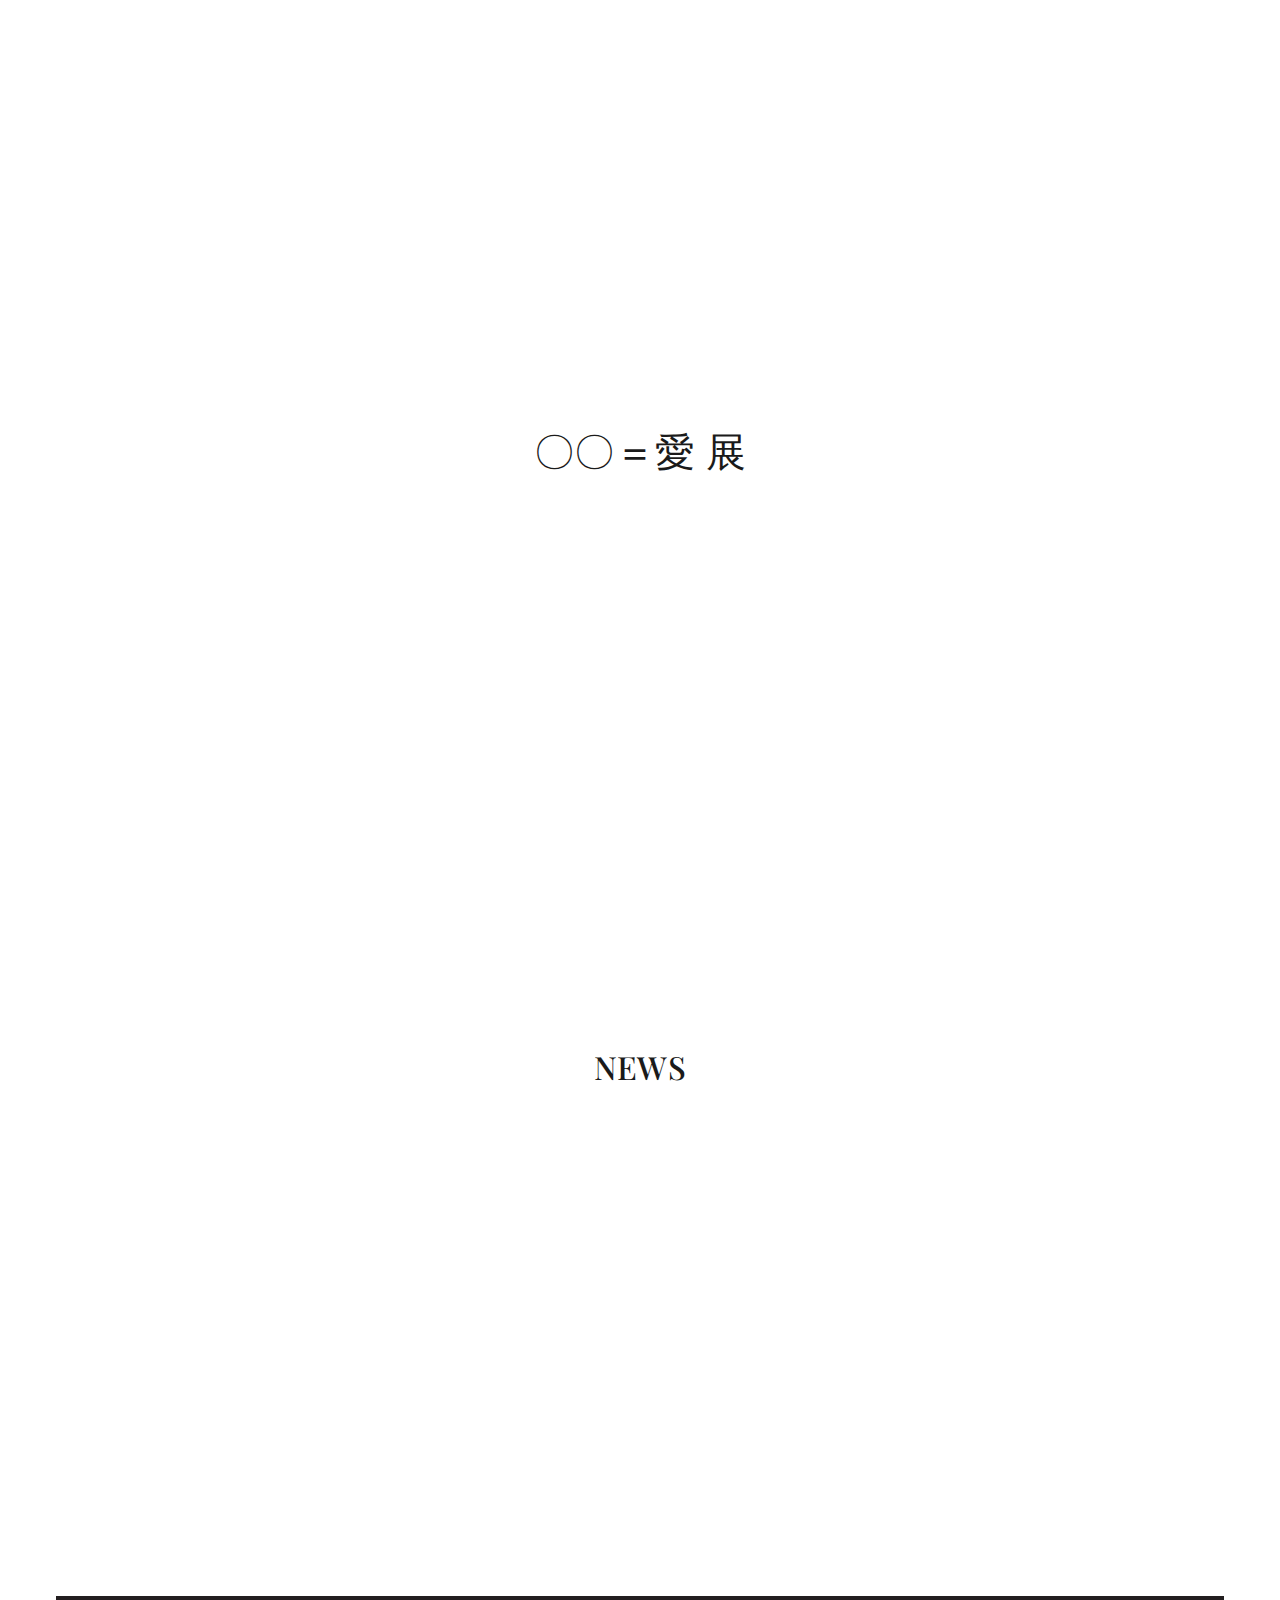
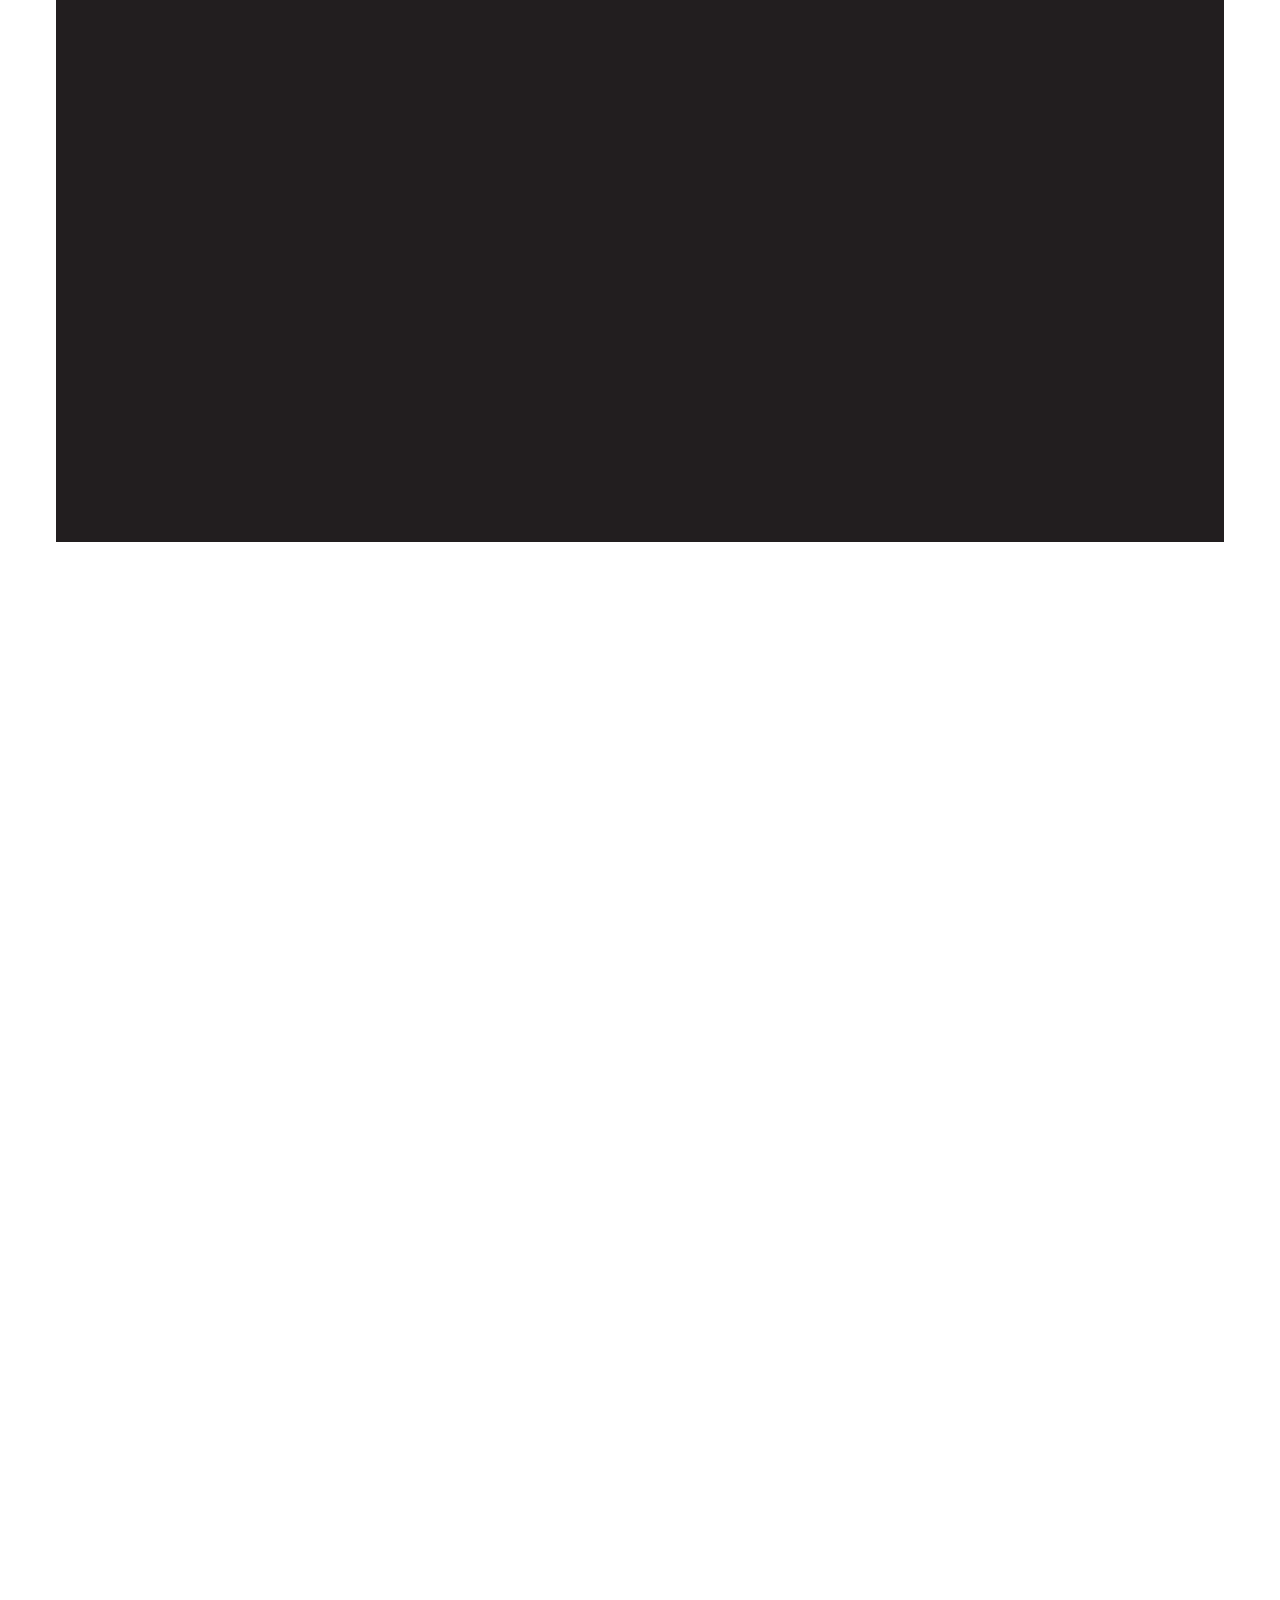
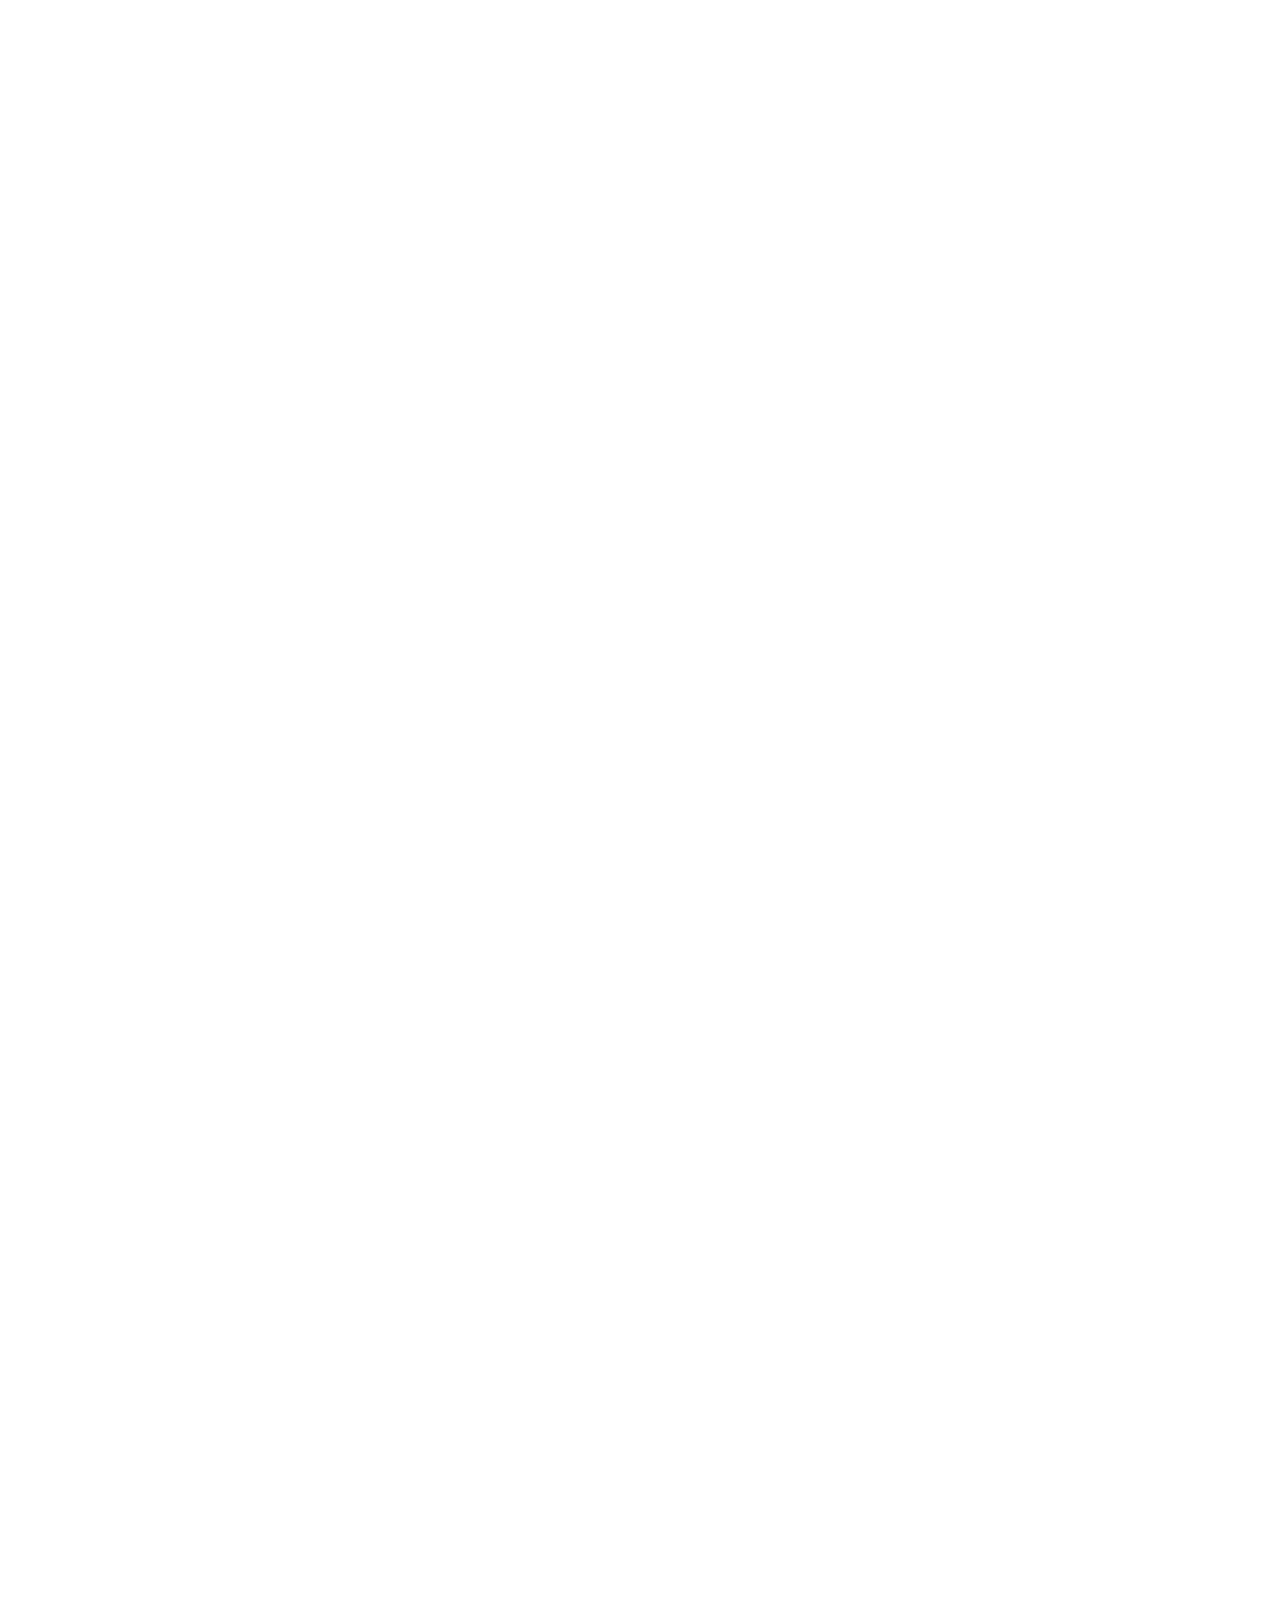
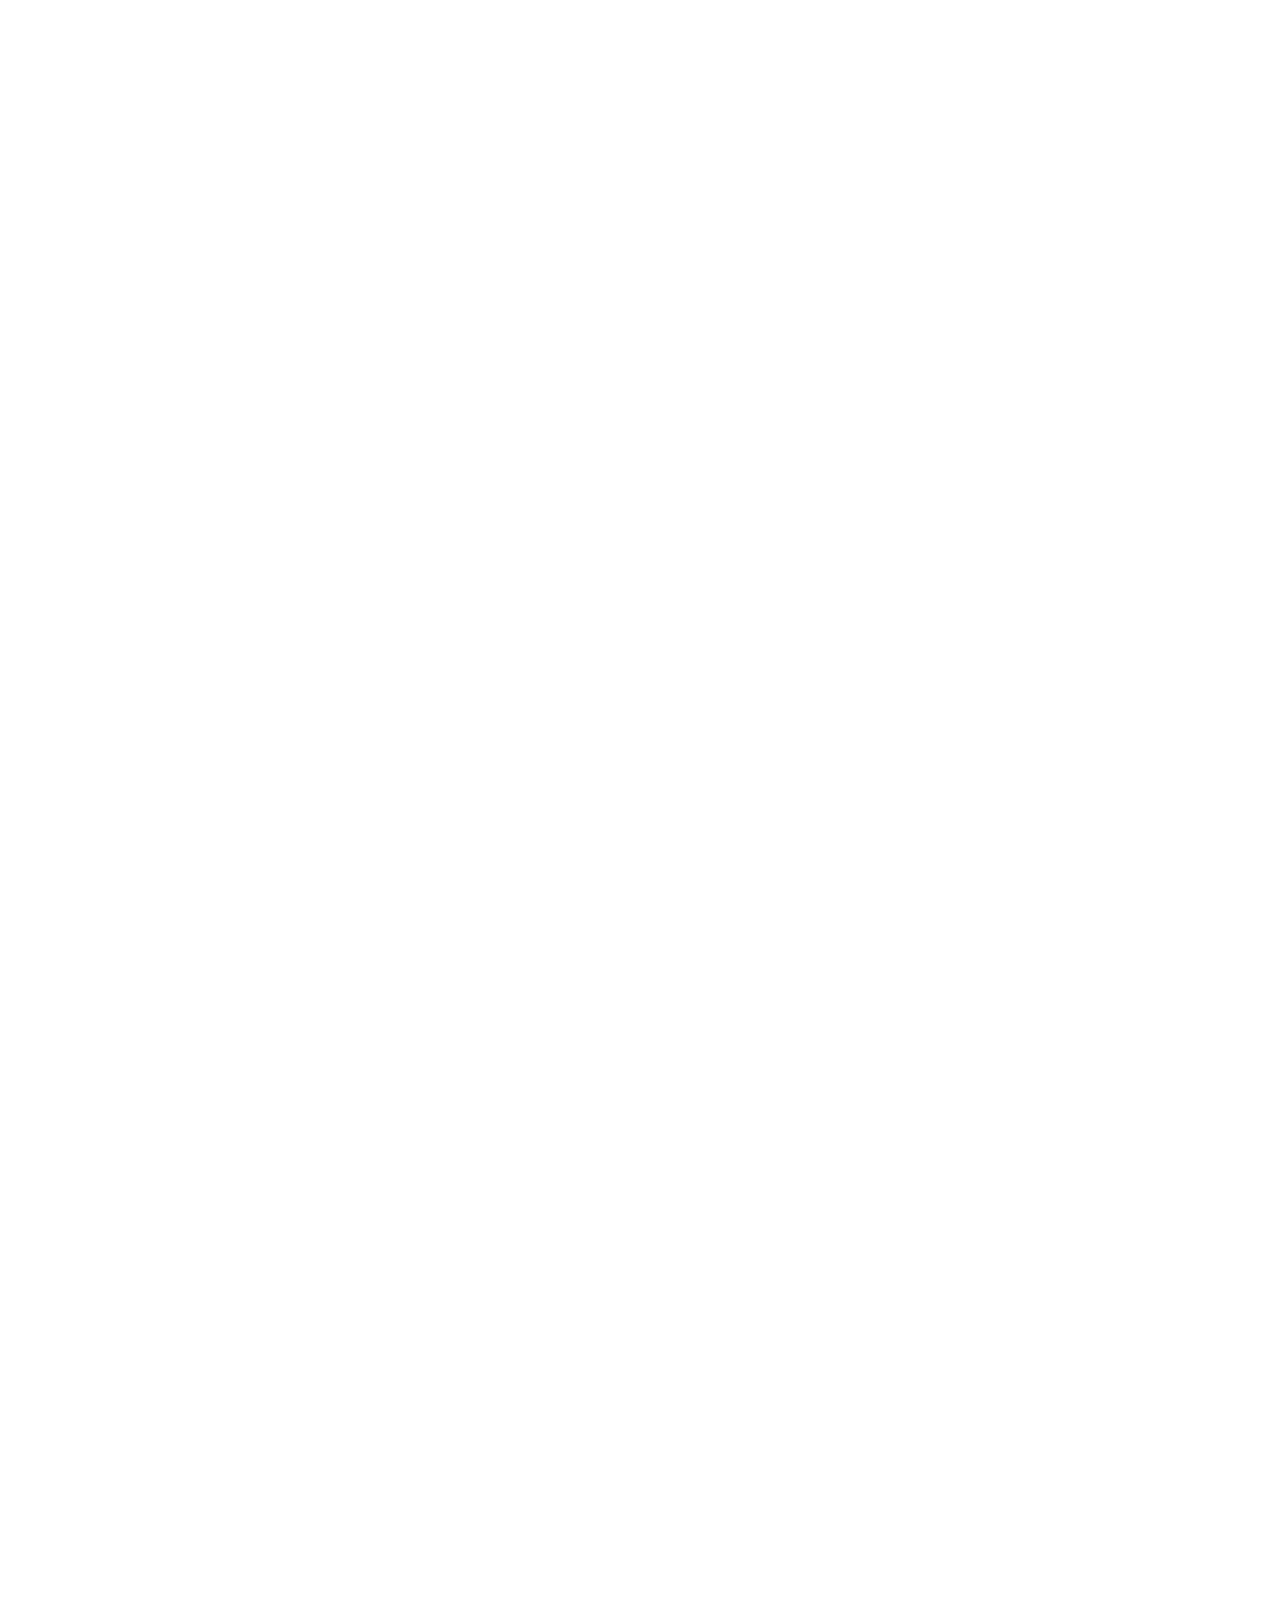
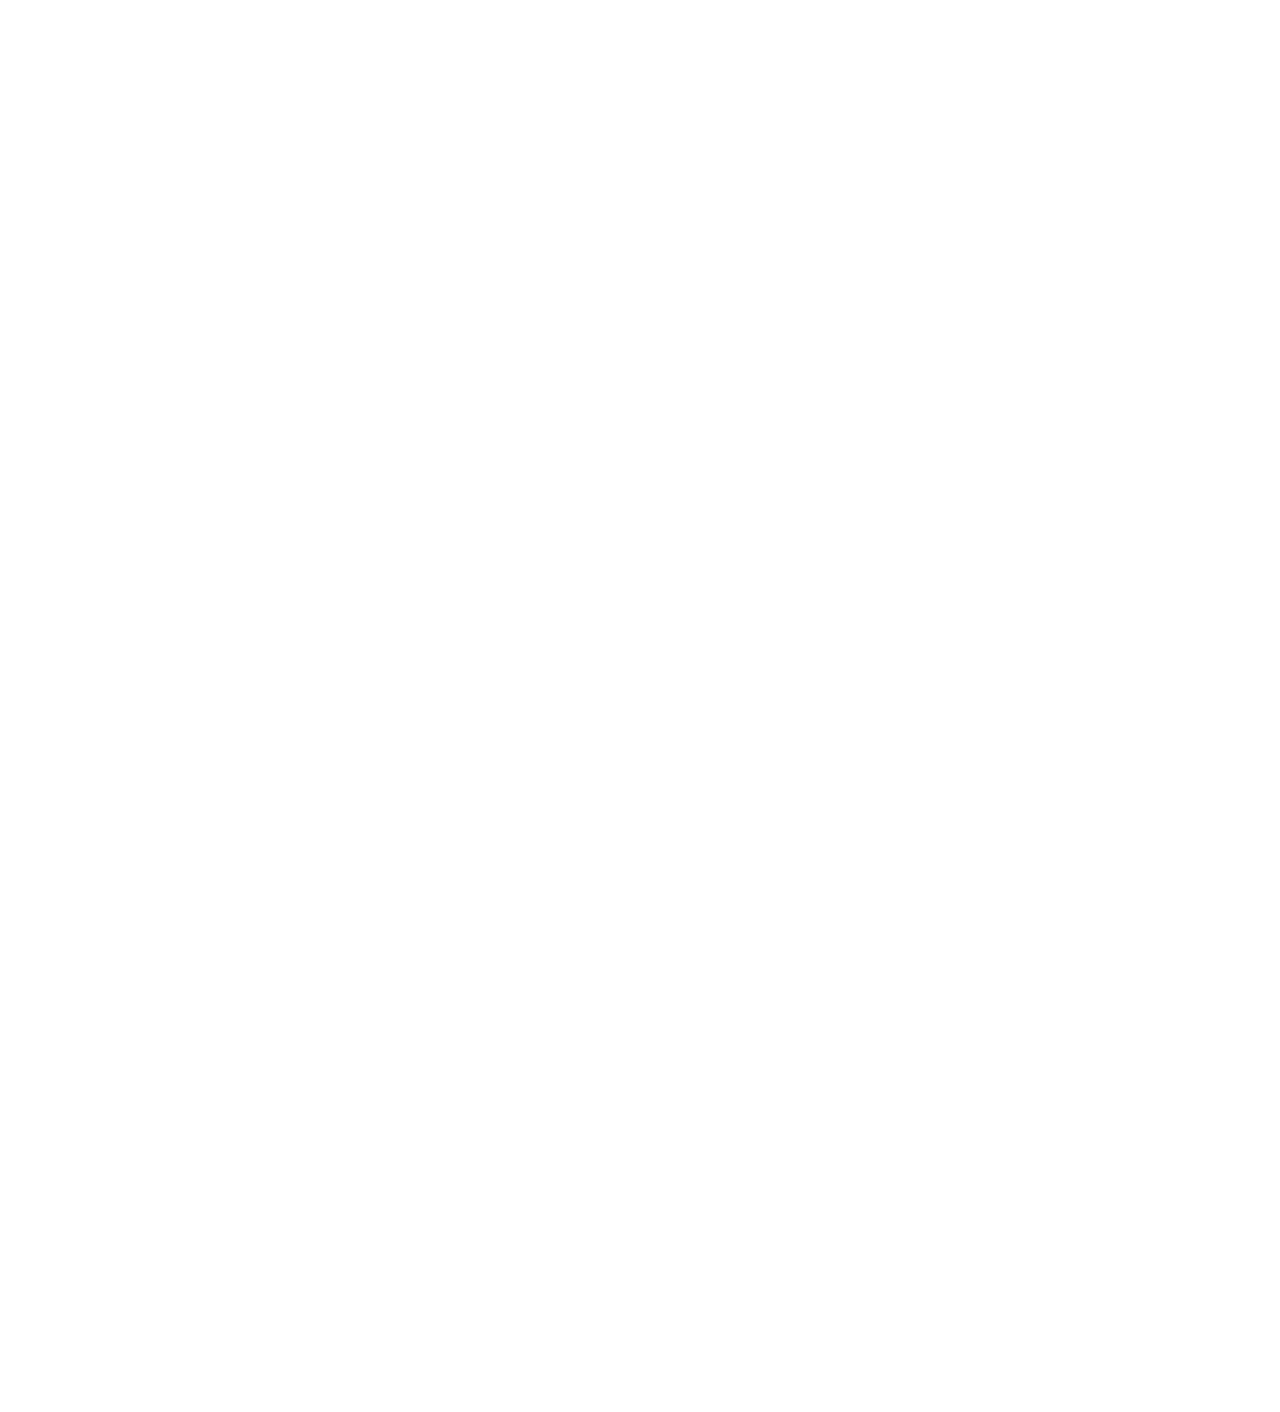
==== commit 3d6b714b: "first" ====
--- a/index.html
+++ b/index.html
@@ -36,9 +36,7 @@
     <link rel="stylesheet" type="text/css" href="revolution/css/navigation.css">
     <link rel="stylesheet" type="text/css" href="revolution/css/settings.css">
     <!-- style -->
-    <link rel="stylesheet" href="css/style.css"/>
-    <link rel="stylesheet" href="css/style2.css"/>
-    <link rel="stylesheet" href="css/text.css"/>
+    <link rel="stylesheet" href="css/import.css"/>
 
     <style>
     @import url('https://fonts.googleapis.com/css2?family=Zen+Old+Mincho:wght@900&display=swap');
@@ -270,7 +268,7 @@
 
 <!-- news -->
 <section class="text-center price text-lg-left mr-5 ml-5" id="news">
-    <div class="container-fluid">
+    <div class="container-fluid news_content">
         <div class="row align-items-baseline">
             <div class="col-12 mt-4 mb-4 text-center">
                 <h2>NEWS</h2>
@@ -280,6 +278,7 @@
             </div>
         </div>
 
+        <!-- news1 -->
         <div class="row price-head align-items-end pb-5 wow fadeInUp">
             <div class="col-lg-2 main-heading">
                 <p class="mb-0">2022.1.20</p>
@@ -288,9 +287,62 @@
                 <div class="price-line"></div>
             </div>
             <div class="col-lg-9">
+            <a data-toggle="modal" data-target="#N_modal1">
                 <ul class="price-list">
                     <li class="deal-item">公式webサイトがオープンしました。</li>
                 </ul>
+            </a>
+            </div>
+        </div>
+
+        <!-- news2 -->
+        <div class="row price-head align-items-end pb-5 wow fadeInUp">
+            <div class="col-lg-2 main-heading">
+                <p class="mb-0">2022.1.21</p>
+            </div>
+            <div class="col-lg-1 divider">
+                <div class="price-line"></div>
+            </div>
+            <div class="col-lg-9">
+            <a data-toggle="modal" data-target="#N_modal2">
+                <ul class="price-list">
+                    <li class="deal-item">クラウドファンディングが始まりました。</li>
+                </ul>
+            </a>
+            </div>
+        </div>
+
+         <!-- news3 -->
+        <div class="row price-head align-items-end pb-5 wow fadeInUp">
+            <div class="col-lg-2 main-heading">
+                <p class="mb-0">2022.1.21</p>
+            </div>
+            <div class="col-lg-1 divider">
+                <div class="price-line"></div>
+            </div>
+            <div class="col-lg-9">
+            <a data-toggle="modal" data-target="#N_modal3">
+                <ul class="price-list">
+                    <li class="deal-item">デザインフェスタギャラリースケジュール公開しました。</li>
+                </ul>
+            </a>
+            </div>
+        </div>
+
+         <!-- news4 -->
+        <div class="row price-head align-items-end pb-5 wow fadeInUp">
+            <div class="col-lg-2 main-heading">
+                <p class="mb-0">2022.1.21</p>
+            </div>
+            <div class="col-lg-1 divider">
+                <div class="price-line"></div>
+            </div>
+            <div class="col-lg-9">
+            <a data-toggle="modal" data-target="#N_modal4">
+                <ul class="price-list">
+                    <li class="deal-item">お申込みフォーム公開されました。</li>
+                </ul>
+            </a>
             </div>
         </div>
  
@@ -391,7 +443,7 @@
                         
                         </a></div> -->
 
-                        <div class="col-lg-6 services-align text-left text-lg-center mt-lg-5 mx-auto " style="max-width:350px;">
+                        <div class="col-lg-6 services-align text-left text-lg-center mt-lg-5 mx-auto art1" style="max-width:350px;">
                             <div class="services-icon wow fadeInUp">
                                 <img src="image/artist/ad1.jpg" alt="" class="lazyload">
                             </div>
@@ -399,7 +451,7 @@
                             <h4 class="alt-font text-capitalize small-font wow fadeInUp">mnd</h4>
                         </div>
                         
-                        <div class="col-lg-6 services-align text-left text-lg-center mx-auto " style="max-width:350px;">
+                        <div class="col-lg-6 services-align text-left text-lg-center mx-auto art2" style="max-width:350px;">
                             <div class="services-icon wow fadeInUp">
                                 <img src="image/artist/ad2.jpg" alt=""class="lazyload">
                             </div>
@@ -408,7 +460,7 @@
                         </div>
 
 
-                        <div class="col-lg-6 services-align  text-left text-lg-center mx-auto mt-lg-5" style="max-width:350px;">
+                        <div class="col-lg-6 services-align  text-left text-lg-center mx-auto mt-lg-5 art3" style="max-width:350px;">
                             <div class="services-icon wow fadeInUp">
                                 <img src="image/artist/ad3.png" alt="" class="lazyload">
                             </div>
@@ -418,7 +470,7 @@
                             <h4 class="alt-font text-capitalize small-font wow fadeInUp">七三月</h4>
                         </div>
 
-                        <div class="col-lg-6 services-align  text-left text-lg-center mx-auto " style="max-width:350px;">
+                        <div class="col-lg-6 services-align  text-left text-lg-center mx-auto art4" style="max-width:350px;">
                             <div class="services-icon wow fadeInUp">
                                 <img src="image/artist/ad4.jpg" alt="" class="lazyload">
                             </div>
@@ -430,7 +482,7 @@
                                 「みおしん先生」</h4>
                         </div>
 
-                        <div class="col-lg-6 services-align  text-left text-lg-center mx-auto mt-lg-5" style="max-width:350px;">
+                        <div class="col-lg-6 services-align  text-left text-lg-center mx-auto mt-lg-5 art5" style="max-width:350px;">
                             <div class="services-icon wow fadeInUp">
                                 <img src="image/artist/ad5.png" alt="" class="lazyload">
                             </div>
@@ -438,7 +490,7 @@
                             <h4 class="alt-font text-capitalize small-font wow fadeInUp">OX</h4>
                         </div>
 
-                        <div class="col-lg-6 services-align  text-left text-lg-center mx-auto " style="max-width:350px;">
+                        <div class="col-lg-6 services-align  text-left text-lg-center mx-auto art6" style="max-width:350px;">
                             <div class="services-icon wow fadeInUp">
                                 <img src="image/artist/ad6.JPG" alt="" class="lazyload">
                             </div>
@@ -447,7 +499,7 @@
                             <h4 class="alt-font text-capitalize small-font wow fadeInUp">Chikage</h4>
                         </div>
 
-                        <div class="col-lg-6 services-align  text-left text-lg-center mx-auto " style="max-width:350px;">
+                        <div class="col-lg-6 services-align  text-left text-lg-center mx-auto art7" style="max-width:350px;">
                             <div class="services-icon wow fadeInUp">
                                 <img src="image/artist/ad7.jpg" alt="" class="lazyload">
                             </div>
@@ -459,15 +511,16 @@
                             <h4 class="alt-font text-capitalize small-font wow fadeInUp">mao-miyamoto</h4>
                         </div>
 
-                        <div class="col-lg-6 services-align  text-left text-lg-center mx-auto mt-lg-5" style="max-width:350px;">
+                        <div class="col-lg-6 services-align  text-left text-lg-center mx-auto mt-lg-5 art8"  style="max-width:350px;">
                             <div class="services-icon wow fadeInUp">
                                 <img src="image/artist/ad8.jpg" alt="" class="lazyload">
                             </div>
-                            <p class="main-font font-light services-cat wow fadeInUp"></p>
-                            <h4 class="alt-font text-capitalize small-font wow fadeInUp">yamashita</h4>
-                        </div>
-
-                        <div class="col-lg-6 services-align  text-left text-lg-center mx-auto " style="max-width:350px;">
+                            <p class="main-font font-light services-cat wow fadeInUp">Art、Design、Business、Technology、Engineering。</br>
+                            それらをつなげていった先におもしろいものを作りたいと思っている社会人大学院１年生です。</p>
+                            <h4 class="alt-font text-capitalize small-font wow fadeInUp">tomo8yaoki</h4>
+                        </div>
+
+                        <div class="col-lg-6 services-align  text-left text-lg-center mx-auto art9" style="max-width:350px;">
                             <div class="services-icon wow fadeInUp">
                                 <img src="image/artist/ad9.jpg" alt="" class="lazyload">
                             </div>
@@ -475,7 +528,7 @@
                             <h4 class="alt-font text-capitalize small-font wow fadeInUp">朝日 浩志 / Koshi Asahi</h4>
                         </div>
 
-                        <div class="col-lg-6 services-align  text-left text-lg-center mx-auto mt-lg-5" style="max-width:350px;">
+                        <div class="col-lg-6 services-align  text-left text-lg-center mx-auto mt-lg-5 art10" style="max-width:350px;">
                             <div class="services-icon wow fadeInUp">
                                 <img src="image/artist/ad10.png" alt="" class="lazyload">
                             </div>
@@ -483,7 +536,7 @@
                             <h4 class="alt-font text-capitalize small-font wow fadeInUp">fumiyatake</h4>
                         </div>
 
-                        <div class="col-lg-6 services-align  text-left text-lg-center mx-auto " style="max-width:350px;">
+                        <div class="col-lg-6 services-align  text-left text-lg-center mx-auto art11" style="max-width:350px;">
                             <div class="services-icon wow fadeInUp">
                                 <img src="image/artist/ad11.jpg" alt="" class="lazyload">
                             </div>
@@ -491,7 +544,7 @@
                             <h4 class="alt-font text-capitalize small-font wow fadeInUp">藤吉香帆</h4>
                         </div>
 
-                        <div class="col-lg-6 services-align  text-left text-lg-center mx-auto mt-lg-5" style="max-width:350px;">
+                        <div class="col-lg-6 services-align  text-left text-lg-center mx-auto mt-lg-5 art12" style="max-width:350px;">
                             <div class="services-icon wow fadeInUp">
                                 <img src="image/artist/ad12.png" alt="" class="lazyload">
                             </div>
@@ -500,7 +553,7 @@
                             <h4 class="alt-font text-capitalize small-font wow fadeInUp">洲志郎</h4>
                         </div>
 
-                        <div class="col-lg-6 services-align  text-left text-lg-center mx-auto " style="max-width:350px;">
+                        <div class="col-lg-6 services-align  text-left text-lg-center mx-auto art13" style="max-width:350px;">
                             <div class="services-icon wow fadeInUp">
                                 <img src="image/artist/ad13.png" alt="" class="lazyload">
                             </div>
@@ -508,7 +561,7 @@
                             <h4 class="alt-font text-capitalize small-font wow fadeInUp">HIT4.9</h4>
                         </div>
 
-                        <div class="col-lg-6 services-align  text-left text-lg-center mx-auto mt-lg-5" style="max-width:350px;">
+                        <div class="col-lg-6 services-align  text-left text-lg-center mx-auto mt-lg-5 art14" style="max-width:350px;">
                             <div class="services-icon wow fadeInUp">
                                 <img src="image/artist/ad14.png" alt="" class="lazyload">
                             </div>
@@ -664,6 +717,61 @@
 </section>
 <!-- Ends Site Fotter -->
 
+<!-- modal -->
+
+<!-- news1 -->
+<div class="modal fade" id="N_modal1" role="dialog">
+    <div class="modal-dialog modal-content mx-auto" style="background-color: black;max-width:800px;font-size:1em; color:#fff;">
+        <div class="m-3"><i class="fas fa-window-close" class="close" data-dismiss="modal" aria-label="Close"></i>
+          </div>
+    <div class="m-3">
+        <p>公式webサイトがオープンしました。</br>
+        新しい情報を更新していくので、ぜひチェックしてみてください。</p>
+    </div>
+    </div>
+</div>
+
+<!-- news2 -->
+<div class="modal fade" id="N_modal2" role="dialog">
+    <div class="modal-dialog modal-content mx-auto" style="background-color: black;max-width:800px;font-size:1em; color:#fff;">
+        <div class="m-3"><i class="fas fa-window-close" class="close" data-dismiss="modal" aria-label="Close"></i>
+          </div>
+    <div class="m-3">
+        <p>クラウドファンディングが始まりました。</br>
+            ぜひご支援お願いします。</br>
+        新しい情報を更新していくので、ぜひチェックしてみてください。</p>
+        <iframe class="hatenablogcard" style="width:100%;height:120px;max-width:680px;" title="" src="https://hatenablog-parts.com/embed?url=https://camp-fire.jp/projects/view/543526" width="300" height="150" frameborder="0" scrolling="no"></iframe>
+    </div>
+    </div>
+</div>
+
+<!-- news3 -->
+<div class="modal fade" id="N_modal3" role="dialog">
+    <div class="modal-dialog modal-content mx-auto" style="background-color: black;max-width:800px;font-size:1em; color:#fff;">
+        <div class="m-3"><i class="fas fa-window-close" class="close" data-dismiss="modal" aria-label="Close"></i>
+          </div>
+    <div class="m-3">
+        <p>デザインフェスタギャラリーのスケジュールに掲載されました。</br>
+        </p>
+        <iframe class="hatenablogcard" style="width:100%;height:120px;max-width:680px;" title="" src="https://hatenablog-parts.com/embed?url=https://designfestagallery.com/form_jp/gallery/exhibitors/detail.php?id=Y000049740&y=2022&m=02&d=11" width="300" height="150" frameborder="0" scrolling="no"></iframe>
+    </div>
+    </div>
+</div>
+
+<!-- news4 -->
+<div class="modal fade" id="N_modal4" role="dialog">
+    <div class="modal-dialog modal-content mx-auto" style="background-color: black;max-width:800px;font-size:1em; color:#fff;">
+        <div class="m-3"><i class="fas fa-window-close" class="close" data-dismiss="modal" aria-label="Close"></i>
+          </div>
+    <div class="m-3">
+        <p>お申込みフォーム公開されました。</br>
+            ご予約はこちらのフォームより、登録をお願いいたします。
+        </p>
+        <iframe class="hatenablogcard" style="width:100%;height:120px;max-width:680px;" title="" src="https://hatenablog-parts.com/embed?url=https://forms.gle/cwzkdbFeHYsBnSTP7" width="300" height="150" frameborder="0" scrolling="no"></iframe>
+    </div>
+    </div>
+</div>
+
 
 <script src="js/jquery-2.2.3.min.js"></script>
 <script src="js/bootstrap.bundle.js"></script>
--- a/css/import.css
+++ b/css/import.css
@@ -0,0 +1,8 @@
+@charset "UTF-8";
+/* CSS Document */
+
+/* style */
+@import url(style.css);
+@import url(style2.css);
+@import url(text.css);
+@import url(modal.css);
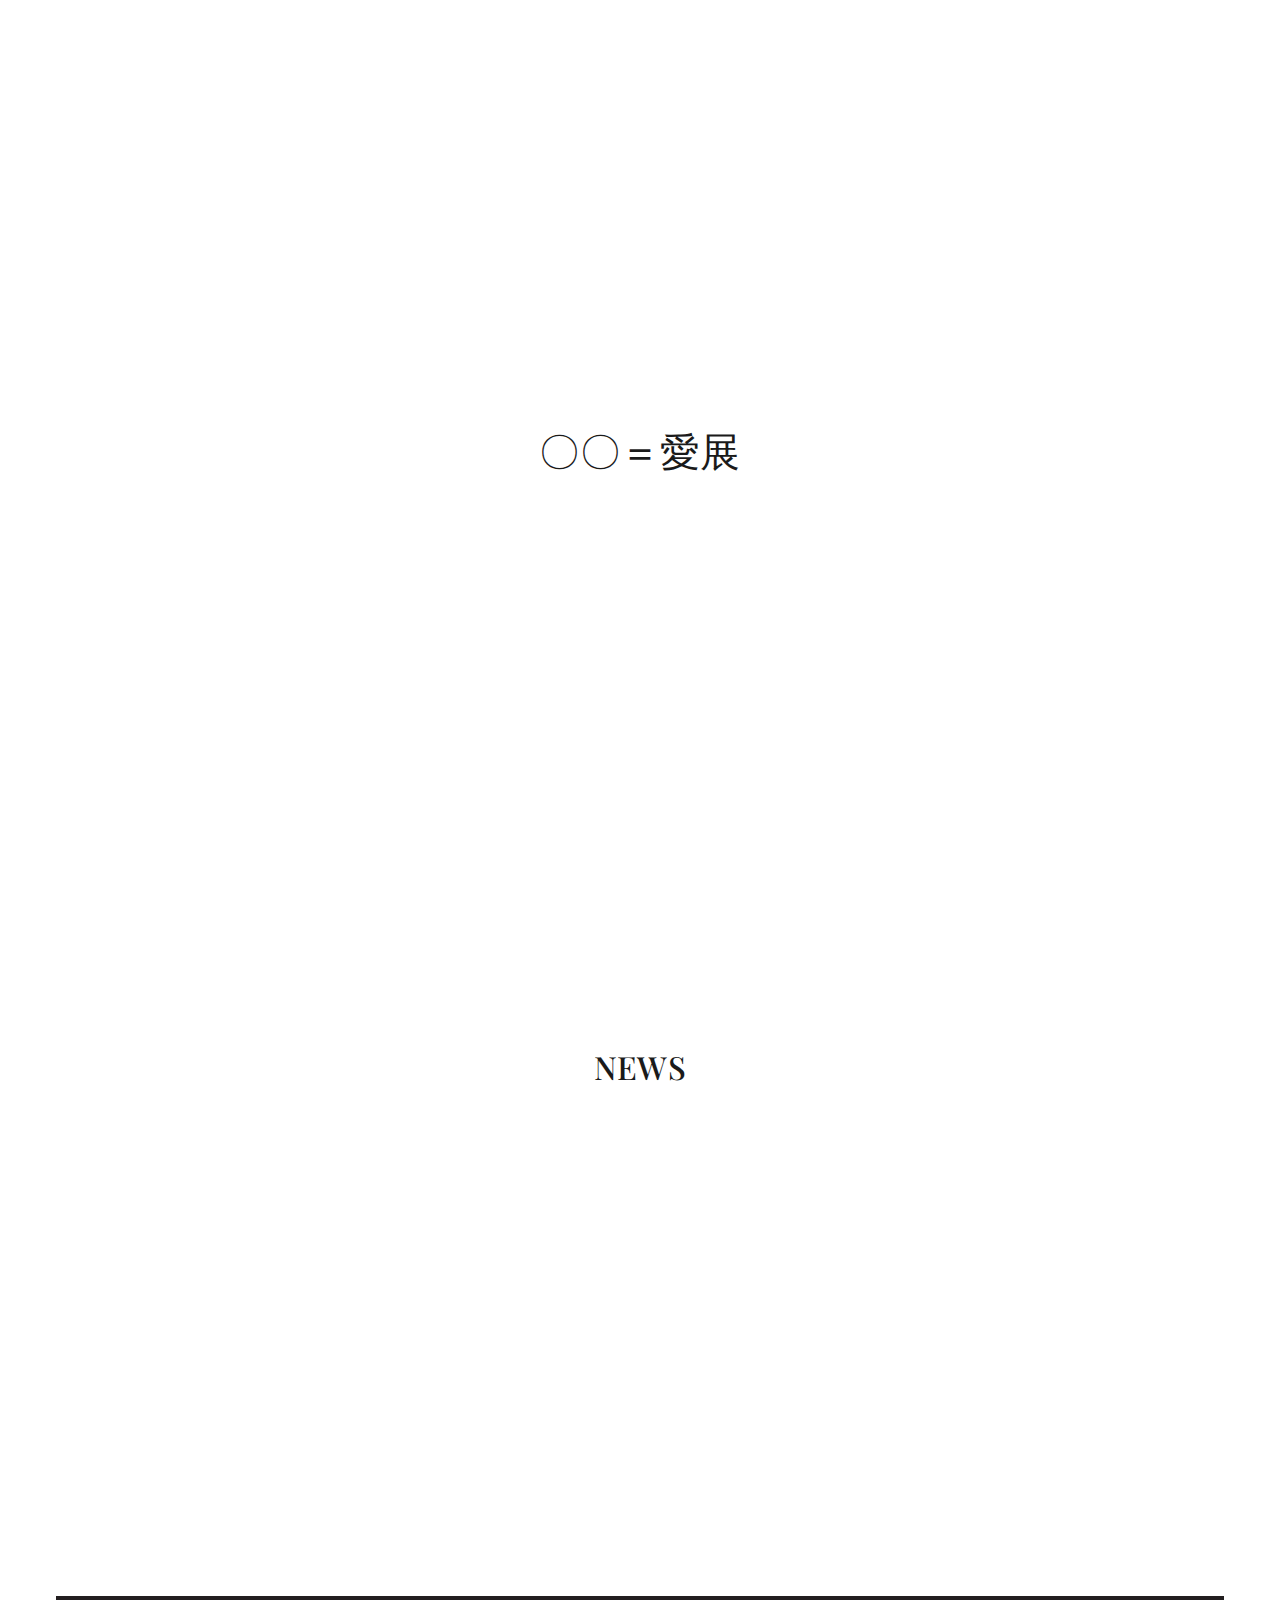
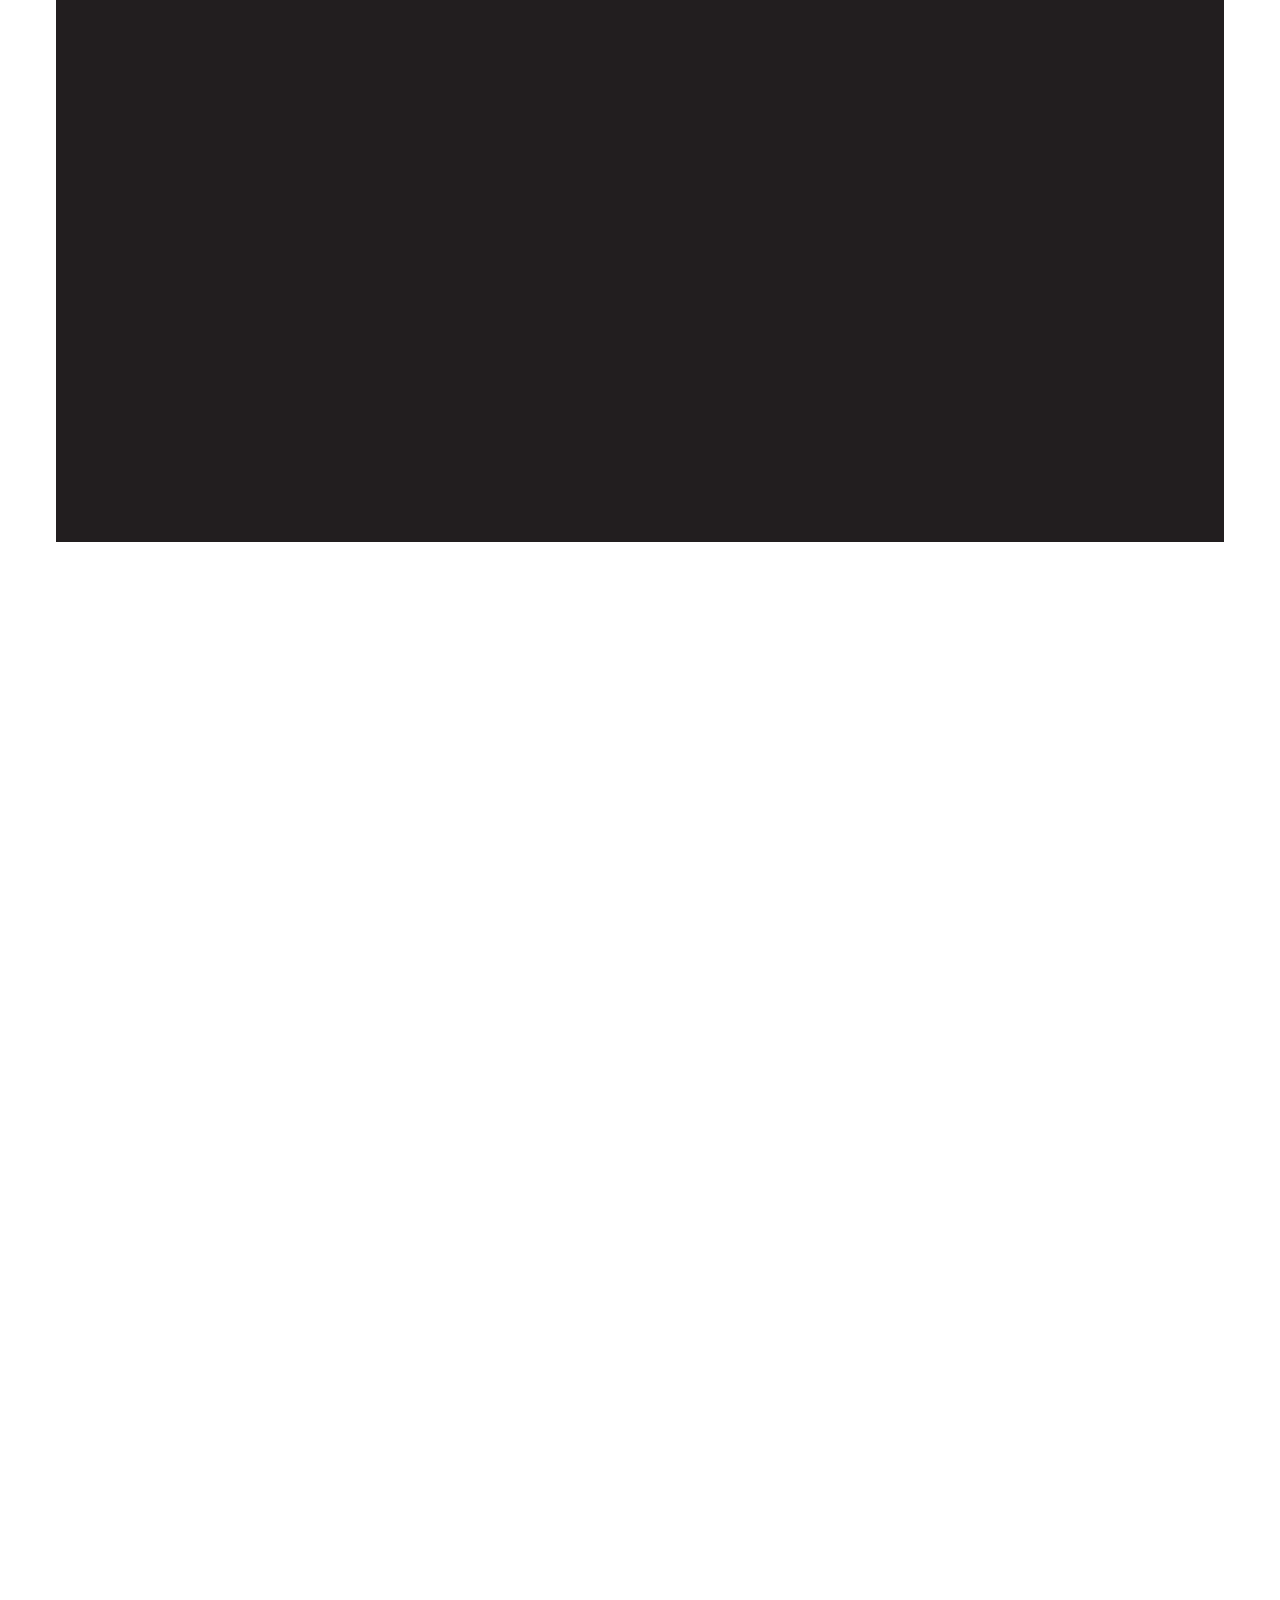
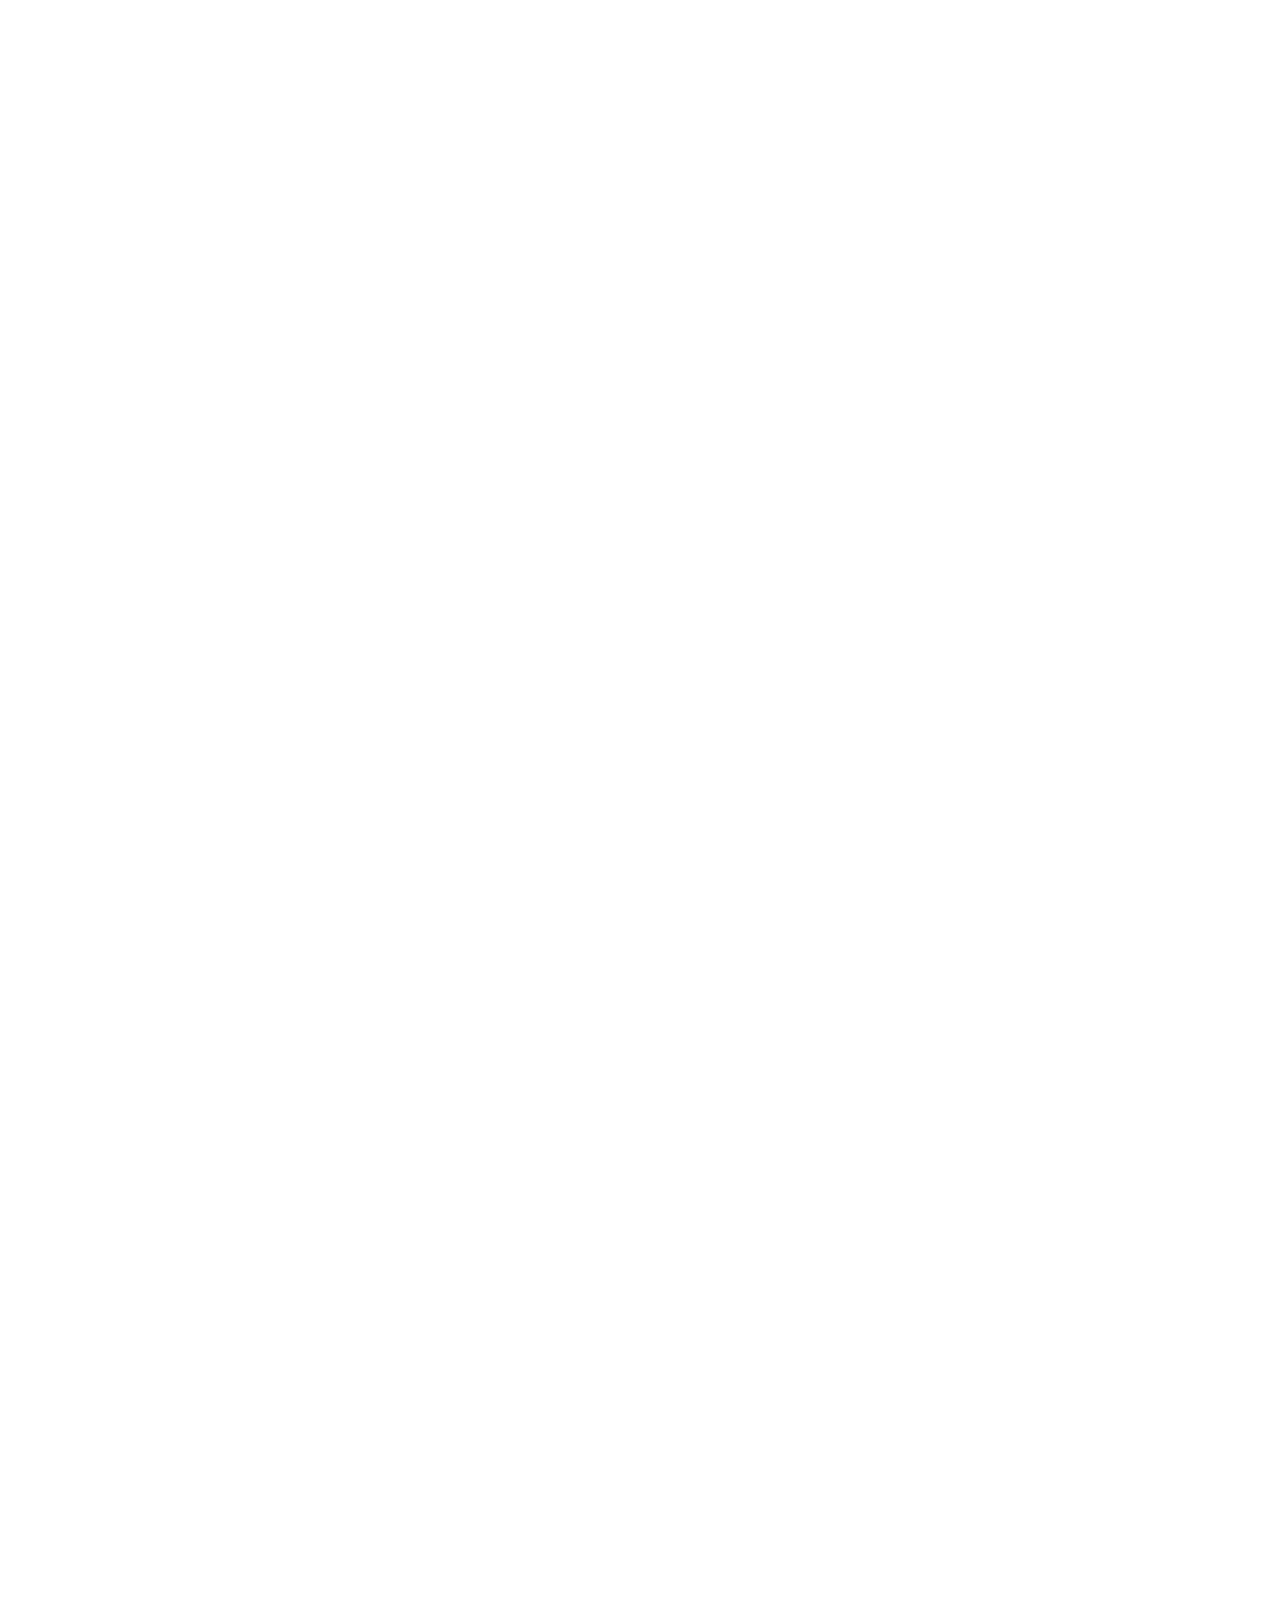
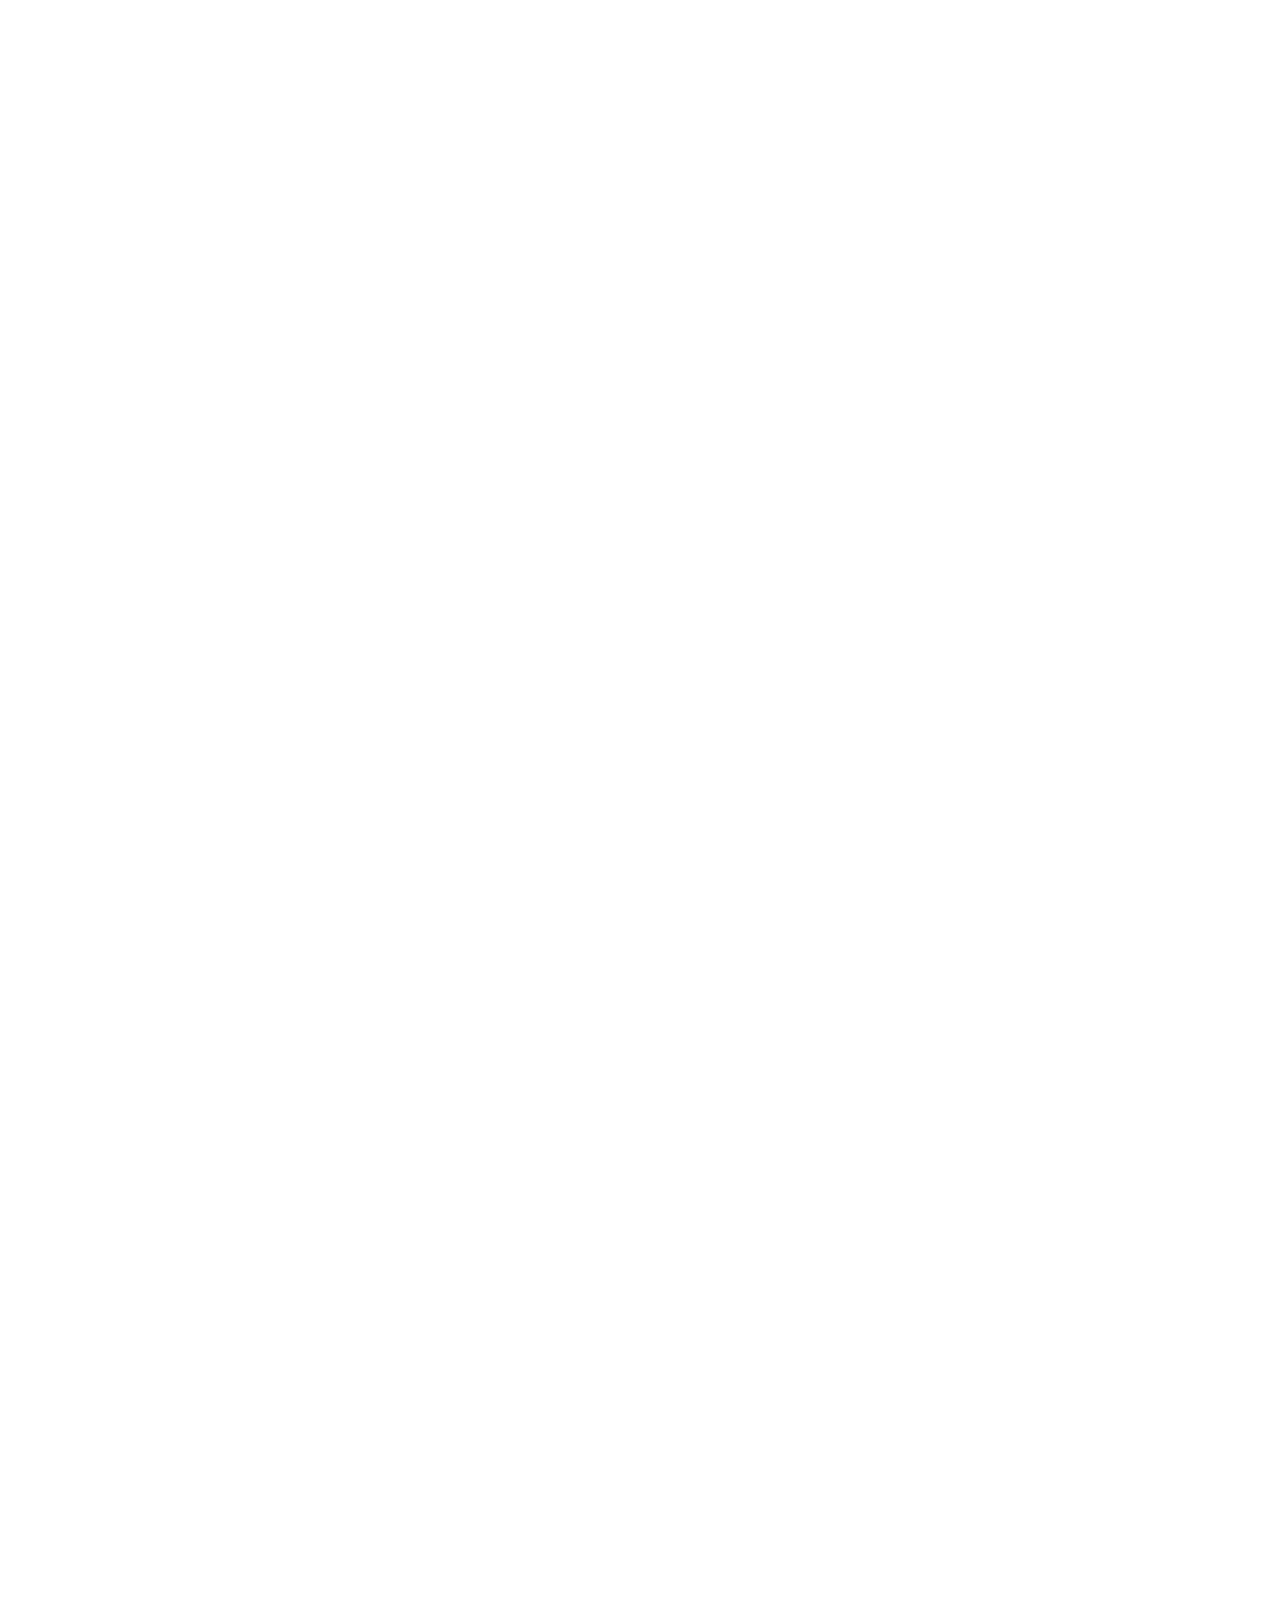
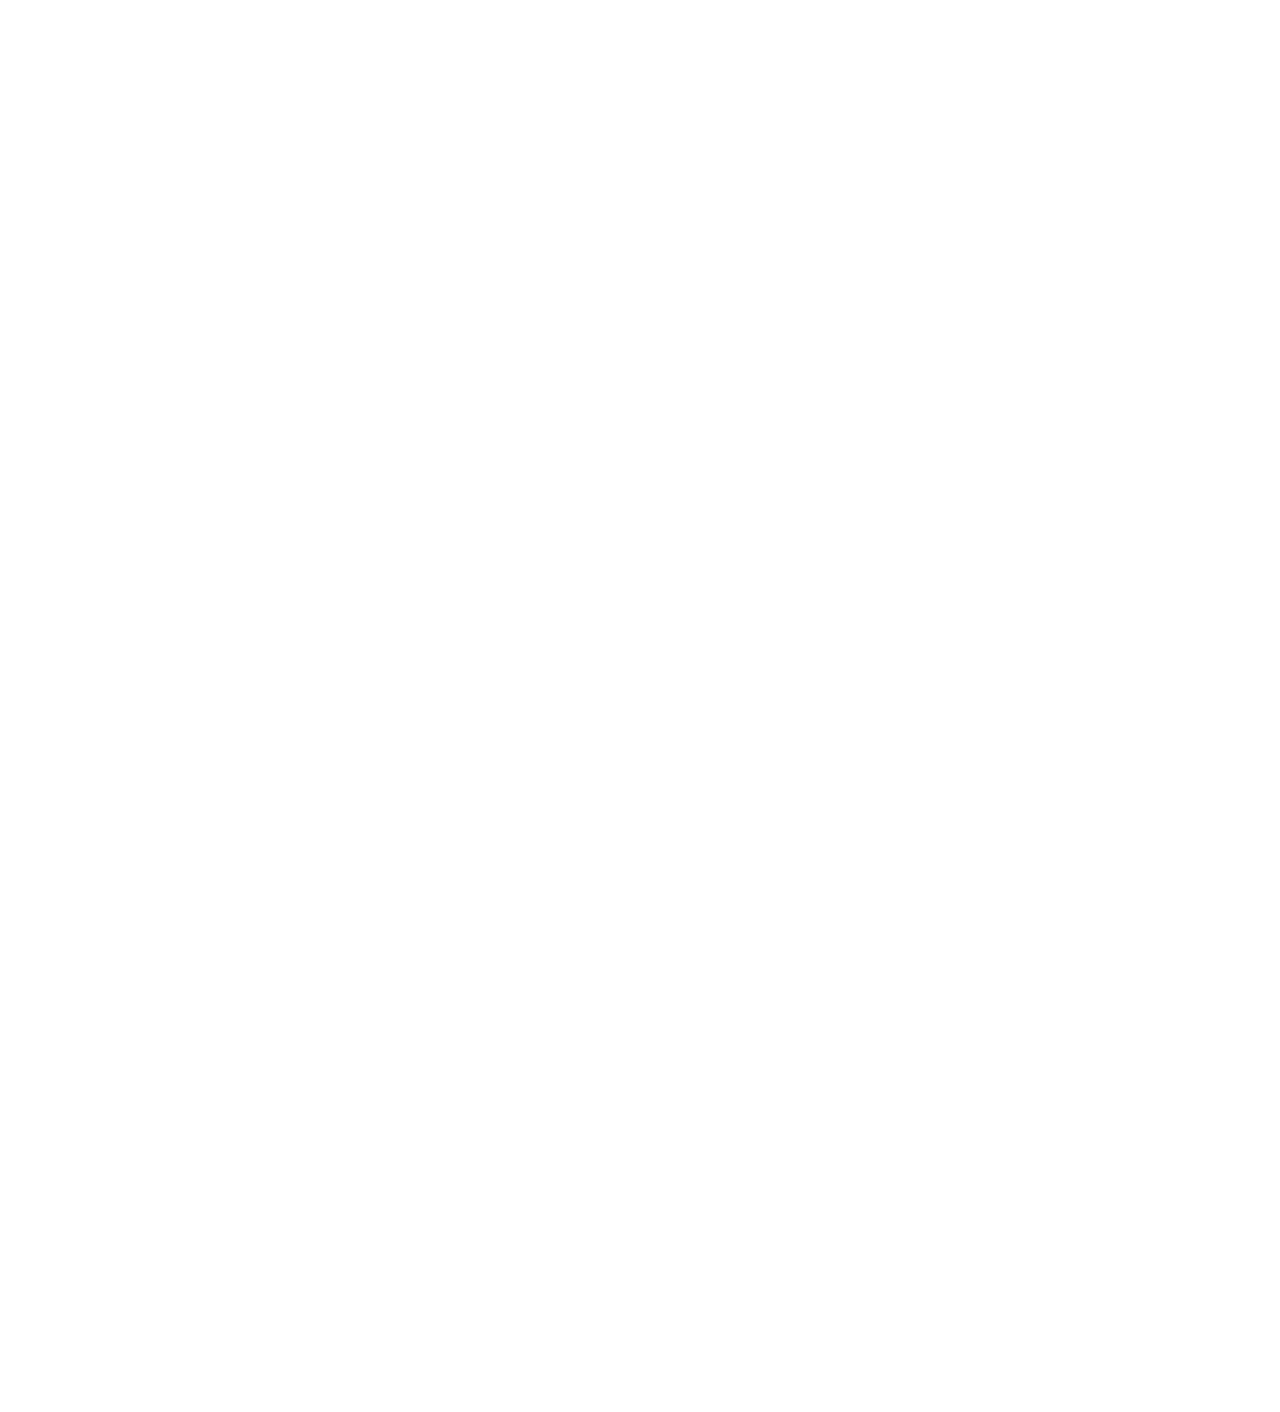
==== commit 1aa84ea1: "first" ====
--- a/index.html
+++ b/index.html
@@ -5,15 +5,15 @@
     <meta charset="utf-8">
     <meta name="viewport" content="width=device-width, initial-scale=1, shrink-to-fit=no">
 
-    <meta property="og:title" content="〇〇＝愛 展" />
+    <meta property="og:title" content="〇〇＝愛展" />
     <meta property="og:type" content="website" />
     <meta property="og:url" content="https://loveexhibition.netlify.app" />
-    <meta property="og:sitename" content="〇〇＝愛 展" />
-    <meta property="og:description" content="〇〇＝愛 展"/>
+    <meta property="og:sitename" content="〇〇＝愛展" />
+    <meta property="og:description" content="〇〇＝愛展"/>
     <meta property="og:image" content="https://loveexhibition.netlify.app/image/icon.png" />
     <meta property="twitter:card" content="summary">
 
-    <title>〇〇＝愛 展</title>
+    <title>〇〇＝愛展</title>
     <!-- favicon -->
     <link rel="icon" href="image/icon.png">
     <!-- css libraries-->
@@ -38,6 +38,16 @@
     <!-- style -->
     <link rel="stylesheet" href="css/import.css"/>
 
+    <!-- Global site tag (gtag.js) - Google Analytics -->
+    <script async src="https://www.googletagmanager.com/gtag/js?id=G-PG5HSNS6GW"></script>
+    <script>
+    window.dataLayer = window.dataLayer || [];
+    function gtag(){dataLayer.push(arguments);}
+    gtag('js', new Date());
+
+    gtag('config', 'G-PG5HSNS6GW');
+    </script>
+
     <style>
     @import url('https://fonts.googleapis.com/css2?family=Zen+Old+Mincho:wght@900&display=swap');
     body {
@@ -59,7 +69,7 @@
 <div id="loader">
     <div class="load-inner col-12 d-flex align-items-center"style="max-width:1200px;">
         <h1 class="" style="margin:0 auto;">
-            〇〇＝愛 展</h1>
+            〇〇＝愛展</h1>
     </div>
 </div>
 <!-- Loader Ends -->
@@ -88,6 +98,11 @@
             <nav class="side-nav w-50">
                 <ul class="navbar-nav main-font">
                     <li class="nav-item">
+                        <p>〇〇＝愛展</p>
+                    </br></br>
+                    </li>
+
+                    <li class="nav-item">
                         <a class="nav-link pagescroll" href="#home">Home</a>
                     </li>
                     <li class="nav-item">
@@ -100,7 +115,7 @@
                         <a class="nav-link pagescroll" href="#access">Access</a>
                     </li>
                     <li class="nav-item">
-                        <a class="nav-link pagescroll" href="#support">support</a>
+                        <a class="nav-link pagescroll" href="#support">Support</a>
                     </li>
                     <!-- <li class="nav-item">
                         <a class="nav-link pagescroll" href="#twitter">twitter</a>
@@ -281,7 +296,7 @@
         <!-- news1 -->
         <div class="row price-head align-items-end pb-5 wow fadeInUp">
             <div class="col-lg-2 main-heading">
-                <p class="mb-0">2022.1.20</p>
+                <p class="mb-0">2022年1月20日</p>
             </div>
             <div class="col-lg-1 divider">
                 <div class="price-line"></div>
@@ -298,7 +313,7 @@
         <!-- news2 -->
         <div class="row price-head align-items-end pb-5 wow fadeInUp">
             <div class="col-lg-2 main-heading">
-                <p class="mb-0">2022.1.21</p>
+                <p class="mb-0">2022年1月21日</p>
             </div>
             <div class="col-lg-1 divider">
                 <div class="price-line"></div>
@@ -315,7 +330,7 @@
          <!-- news3 -->
         <div class="row price-head align-items-end pb-5 wow fadeInUp">
             <div class="col-lg-2 main-heading">
-                <p class="mb-0">2022.1.21</p>
+                <p class="mb-0">2022年1月21日</p>
             </div>
             <div class="col-lg-1 divider">
                 <div class="price-line"></div>
@@ -332,7 +347,7 @@
          <!-- news4 -->
         <div class="row price-head align-items-end pb-5 wow fadeInUp">
             <div class="col-lg-2 main-heading">
-                <p class="mb-0">2022.1.21</p>
+                <p class="mb-0">2022年1月21日</p>
             </div>
             <div class="col-lg-1 divider">
                 <div class="price-line"></div>
@@ -345,36 +360,6 @@
             </a>
             </div>
         </div>
- 
-        <!-- <div class="row price-head align-items-end pb-5 wow fadeInUp">
-            <div class="col-lg-2 main-heading">
-
-                <p class="mb-0">2021.12.24</p>
-            </div>
-            <div class="col-lg-1 divider">
-                <div class="price-line"></div>
-            </div>
-            <div class="col-lg-9">
-                <ul class="price-list">
-                    <li class="deal-item">てきすとてきすとてきすとてきすとてきすと</li>
-                </ul>
-            </div>
-        </div>
-
-        <div class="row price-head align-items-end pb-5 wow fadeInUp">
-            <div class="col-lg-2 main-heading">
-                <p class="mb-0">2021.12.24</p>
-            </div>
-            <div class="col-lg-1 divider">
-                <div class="price-line"></div>
-            </div>
-            <div class="col-lg-9">
-                <ul class="price-list">
-                    <li class="deal-item">てきすとてきすとてきすとてきすとてきすと</li>
-                </ul>
-            </div>
-        </div>
-     -->
     </div>
 </section>
 
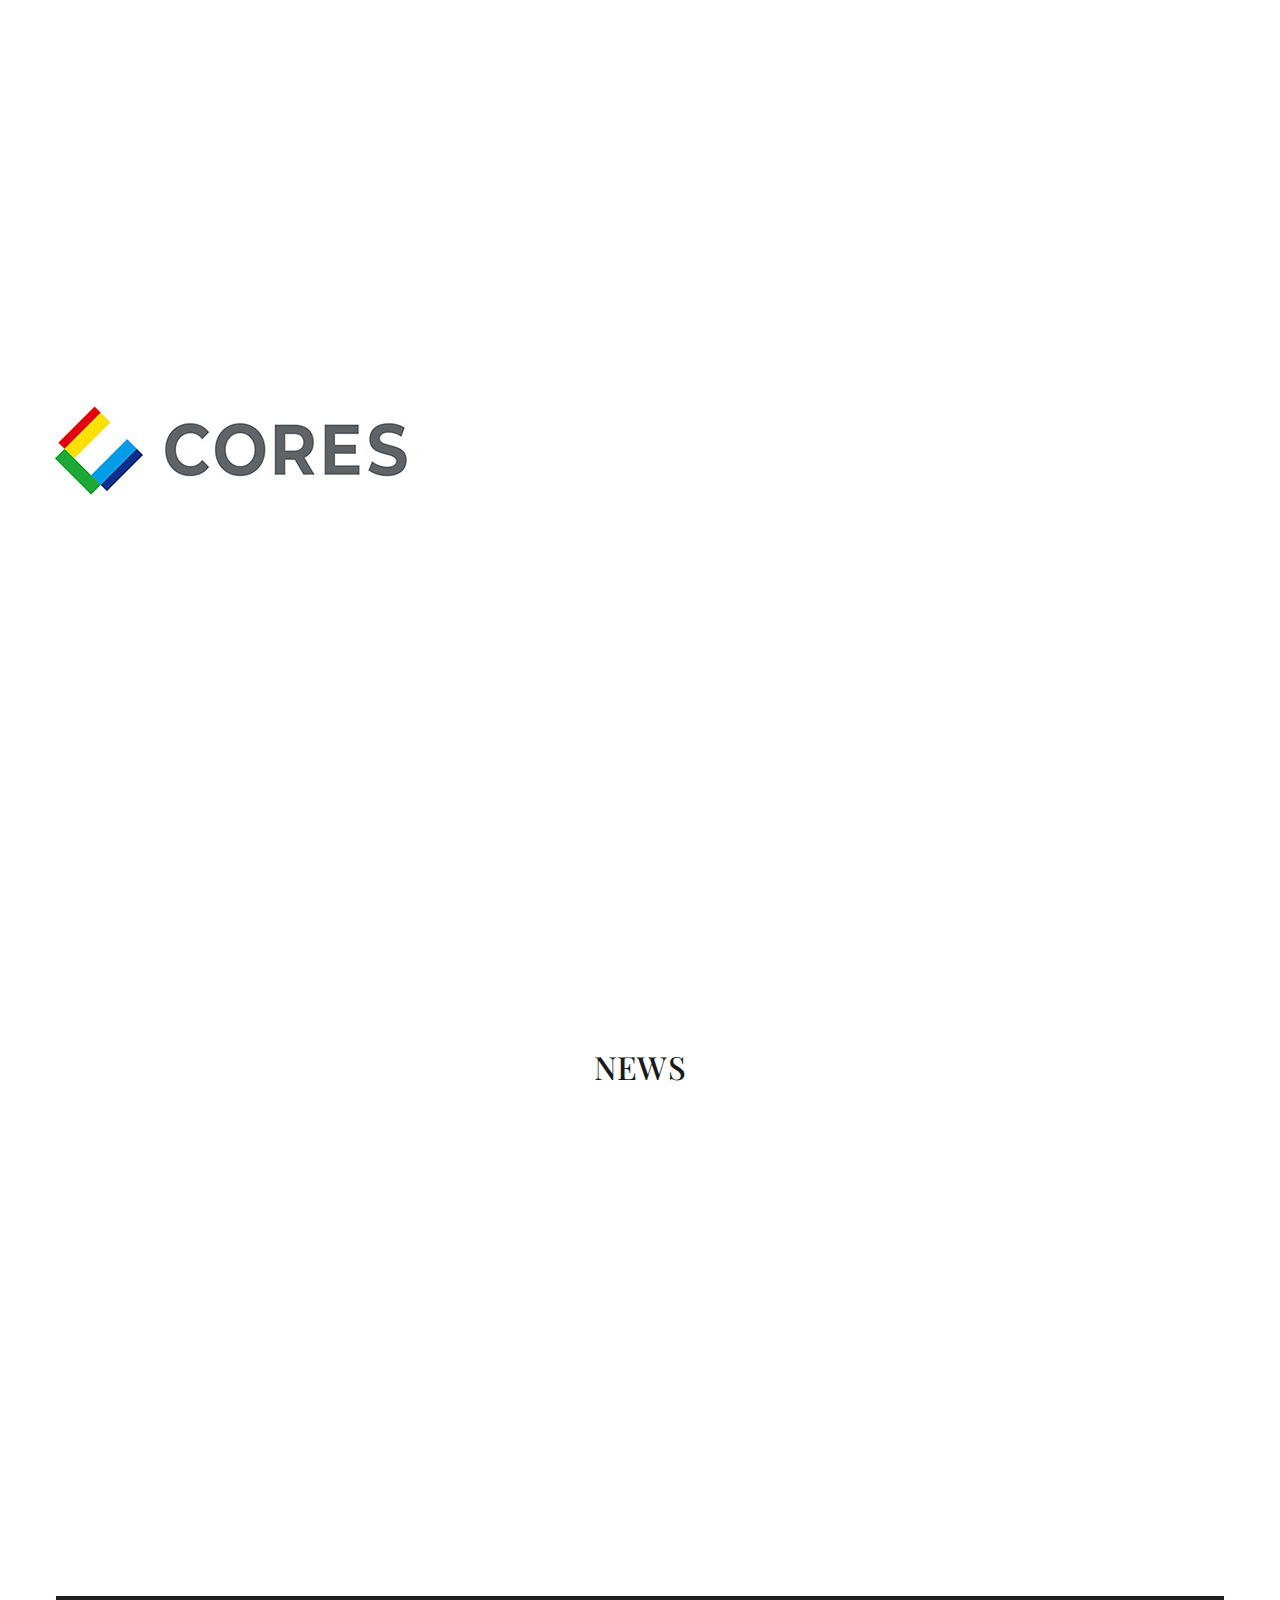
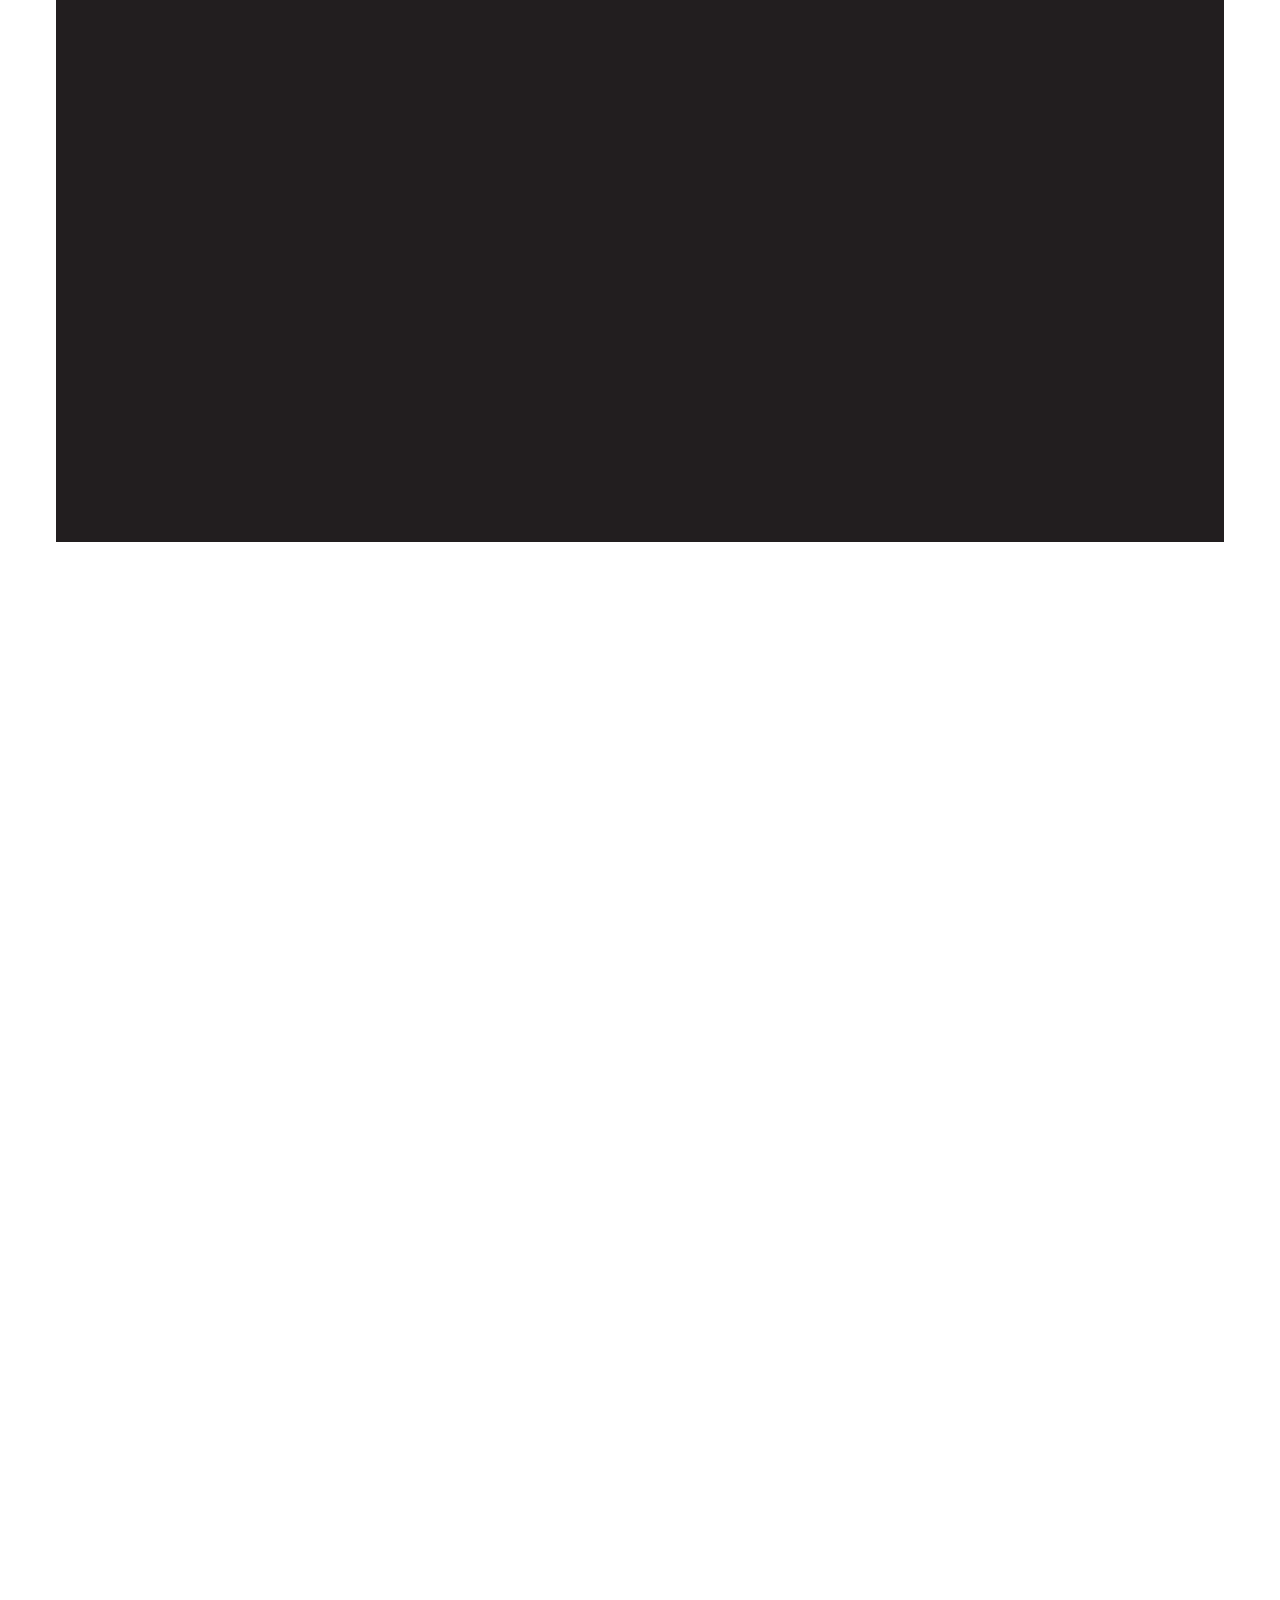
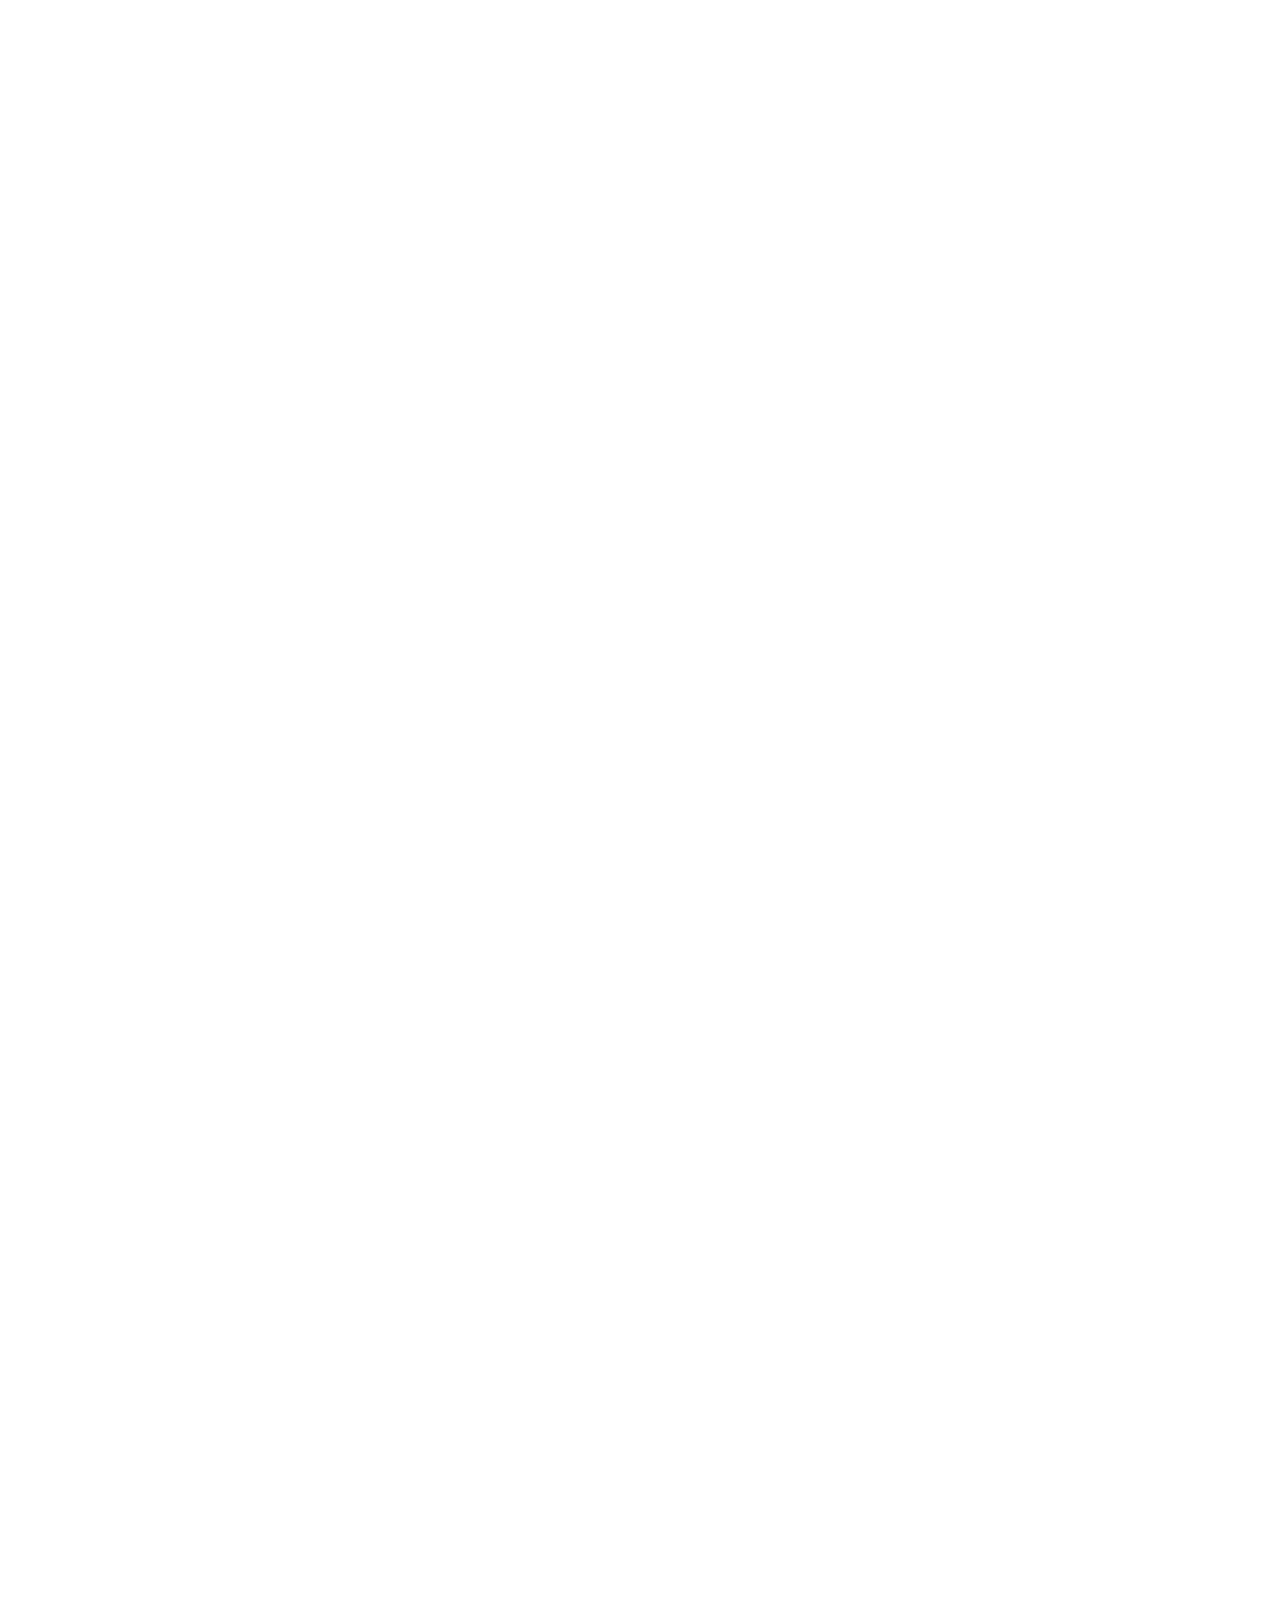
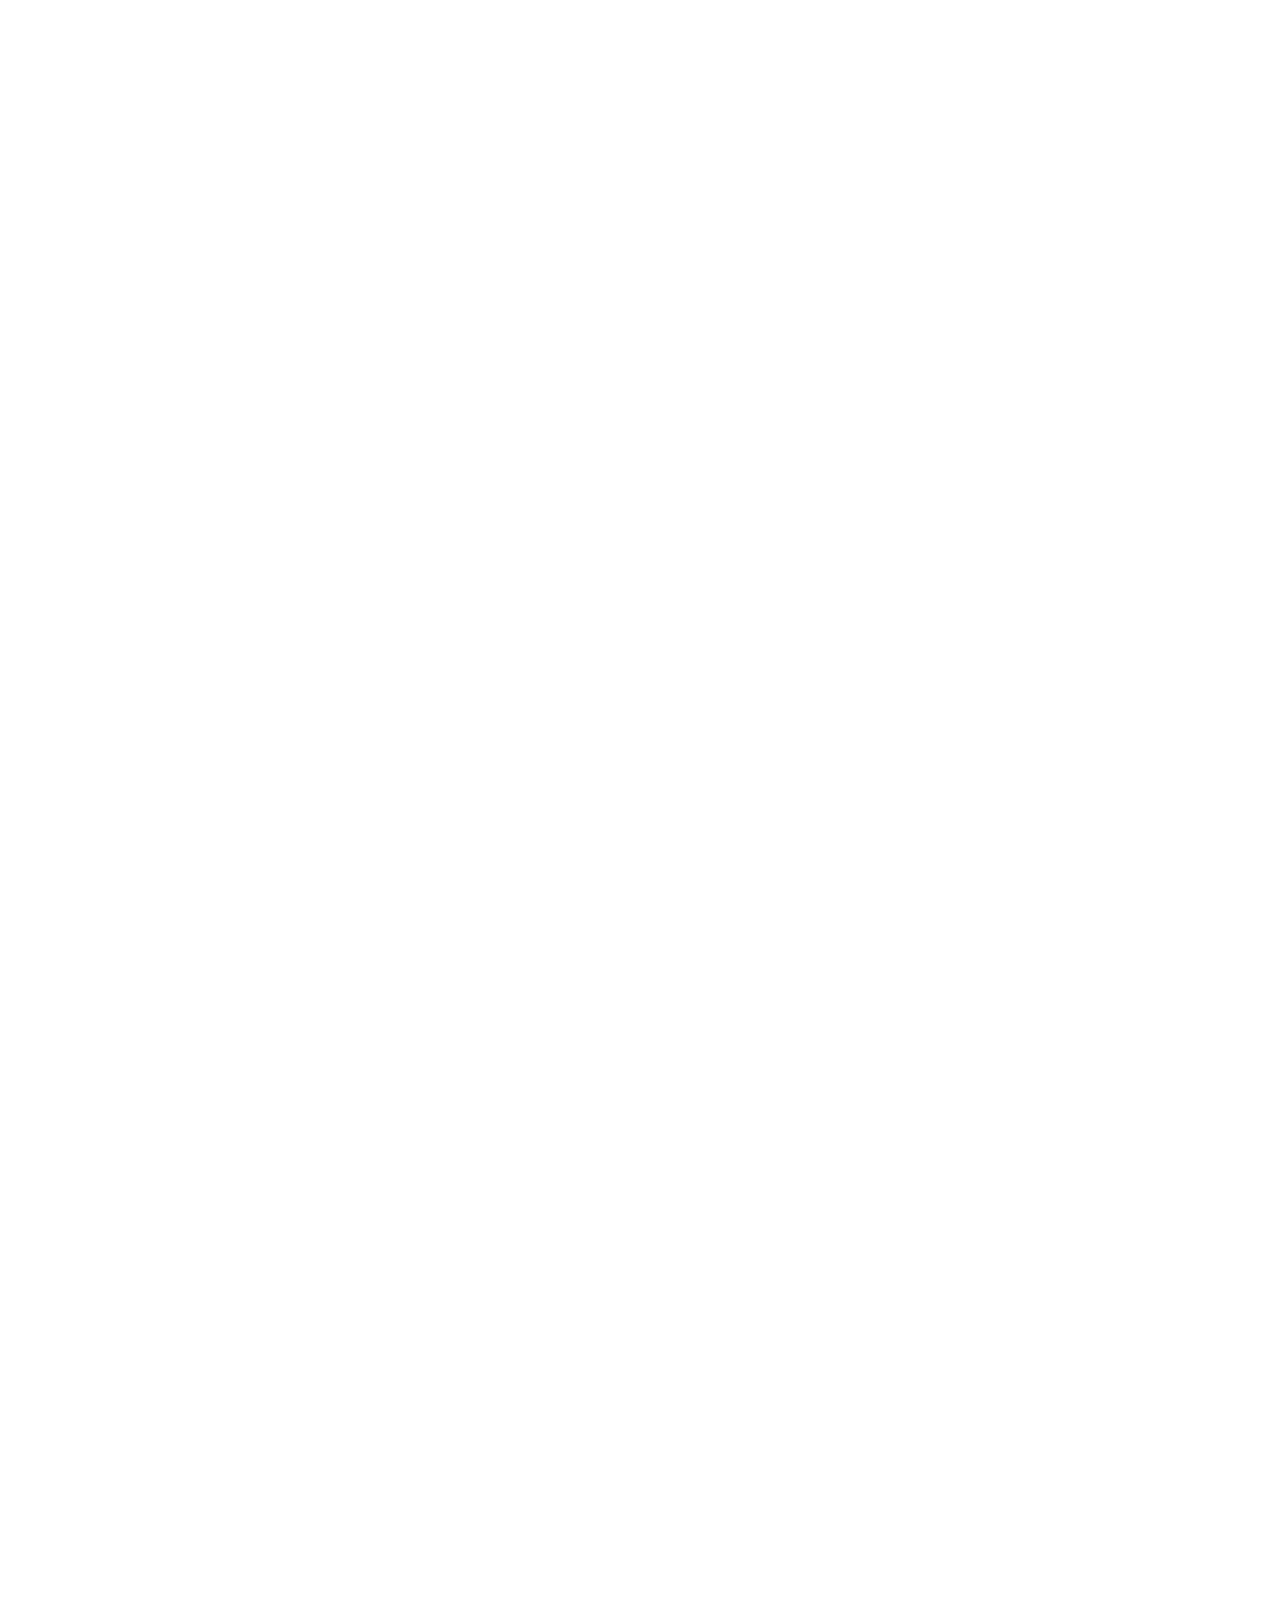
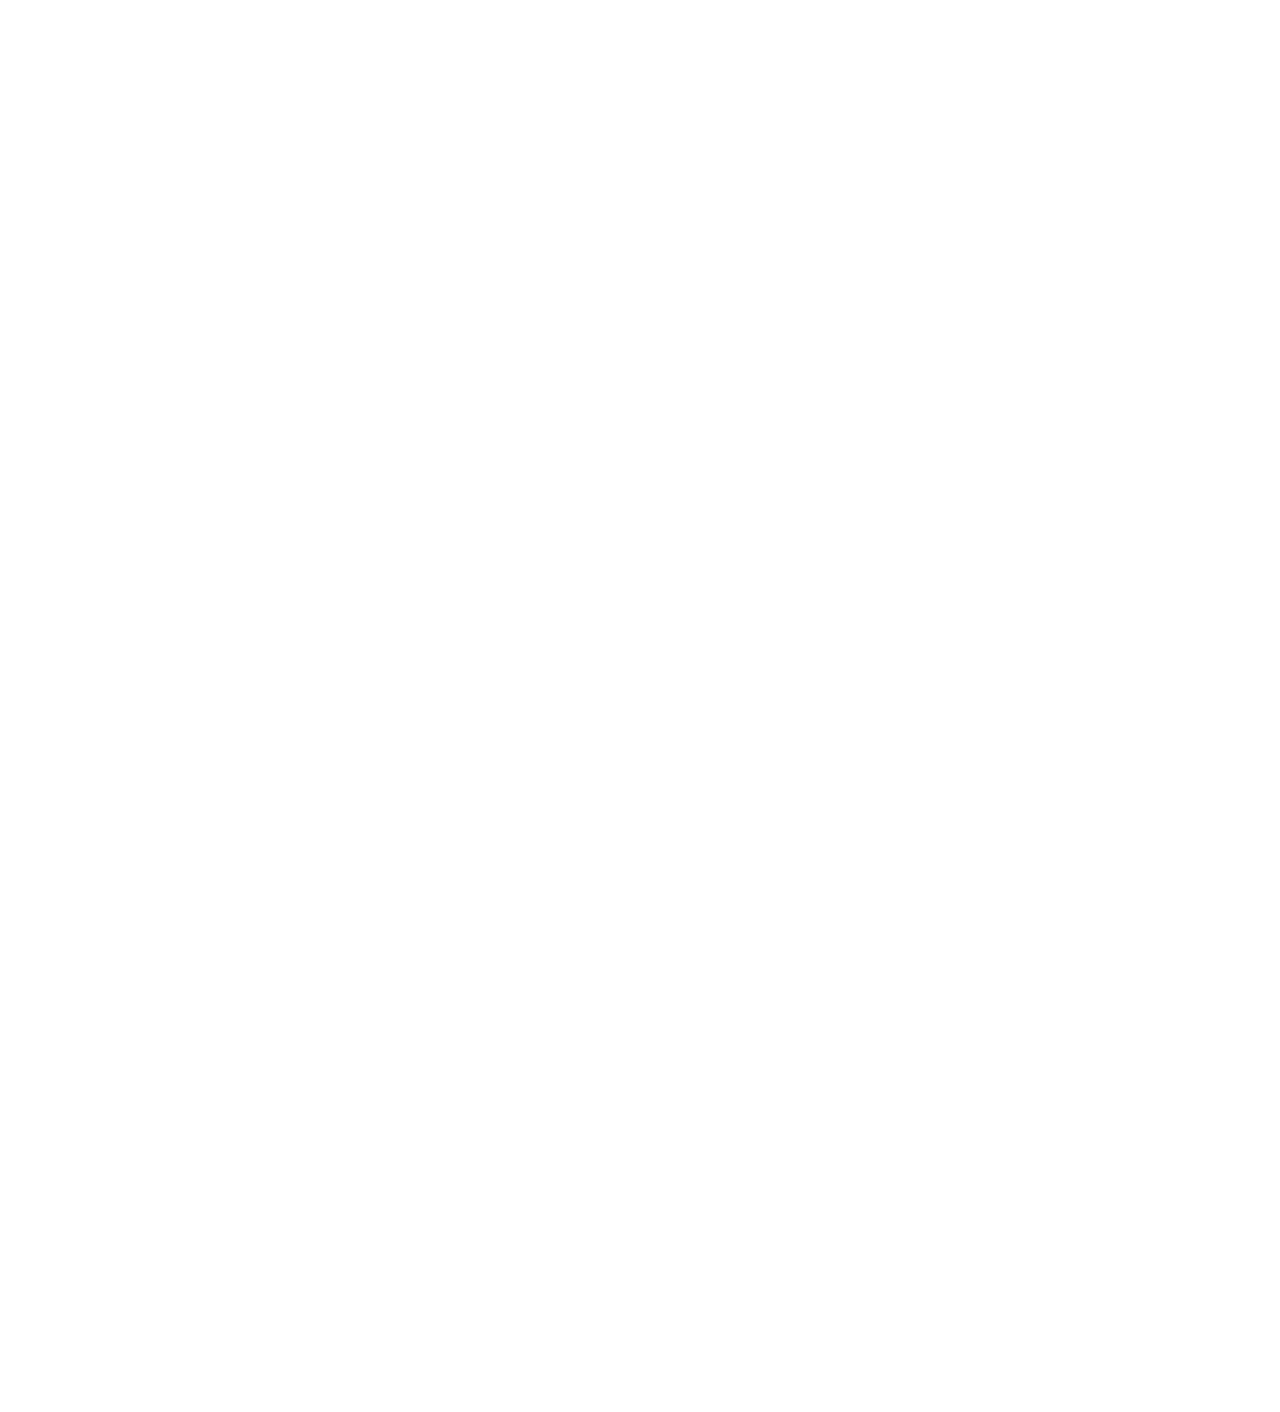
==== commit 7a415f6a: "second" ====
--- a/index.html
+++ b/index.html
@@ -5,15 +5,15 @@
     <meta charset="utf-8">
     <meta name="viewport" content="width=device-width, initial-scale=1, shrink-to-fit=no">
 
-    <meta property="og:title" content="〇〇＝愛展" />
+    <meta property="og:title" content="結婚式招待状" />
     <meta property="og:type" content="website" />
-    <meta property="og:url" content="https://loveexhibition.netlify.app" />
-    <meta property="og:sitename" content="〇〇＝愛展" />
-    <meta property="og:description" content="〇〇＝愛展"/>
-    <meta property="og:image" content="https://loveexhibition.netlify.app/image/icon.png" />
+    <meta property="og:url" content="https://" />
+    <meta property="og:sitename" content="wedding_invitation" />
+    <meta property="og:description" content="wedding_invitation"/>
+    <meta property="og:image" content="https://" />
     <meta property="twitter:card" content="summary">
 
-    <title>〇〇＝愛展</title>
+    <title>結婚式招待状</title>
     <!-- favicon -->
     <link rel="icon" href="image/icon.png">
     <!-- css libraries-->
@@ -38,16 +38,6 @@
     <!-- style -->
     <link rel="stylesheet" href="css/import.css"/>
 
-    <!-- Global site tag (gtag.js) - Google Analytics -->
-    <script async src="https://www.googletagmanager.com/gtag/js?id=G-PG5HSNS6GW"></script>
-    <script>
-    window.dataLayer = window.dataLayer || [];
-    function gtag(){dataLayer.push(arguments);}
-    gtag('js', new Date());
-
-    gtag('config', 'G-PG5HSNS6GW');
-    </script>
-
     <style>
     @import url('https://fonts.googleapis.com/css2?family=Zen+Old+Mincho:wght@900&display=swap');
     body {
@@ -68,8 +58,9 @@
 <!--Loader-->
 <div id="loader">
     <div class="load-inner col-12 d-flex align-items-center"style="max-width:1200px;">
-        <h1 class="" style="margin:0 auto;">
-            〇〇＝愛展</h1>
+        <!-- <h1 class="" style="margin:0 auto;">
+            </h1> -->
+            <img src="image/logo.jpg" alt="">
     </div>
 </div>
 <!-- Loader Ends -->
@@ -695,7 +686,7 @@
             <div class="foter-logo">
                 <img src="image/icon.png" alt="img" class="m-3" style="width:100px;">
                 <p class="copyrights wow fadeInUp no-margin" data-wow-delay="350ms"> Copyright 2022 「〇〇=愛展」 rights
-                    reserved. <i class="fas fa-heart px-1"></i>made by <a href="http://www.koichihatakeyama.com">koichi_hatakeyama</a></p>
+                    reserved. <i class="fas fa-heart px-1"></i></p>
             </div>
         </div>
     </div>
@@ -788,9 +779,7 @@
 <!-- Google Map Api -->
 <script src="https://maps.googleapis.com/maps/api/js?key=AIzaSyBi2zbxXa0ObGqaSBo5NJMdwLs_xtQ03nI&amp;callback=googleMapContact"></script>
 
-
 <script src="js/main.js"></script>
-<script src="sketch_moji/mySketch.js" type="text/javascript"></script><script src="https://cdn.jsdelivr.net/npm/p5@1.1.9/lib/p5.js" type="text/javascript"></script><script src="sketch_moji/p5-matter.min.js" type="text/javascript"></script><script src="sketch_moji/matter.min.js" type="text/javascript"></script>
 
 <script src="https://cdnjs.cloudflare.com/ajax/libs/lazyload/2.0.3/lazyload-min.js"></script>
 <script>lazuload();</script>
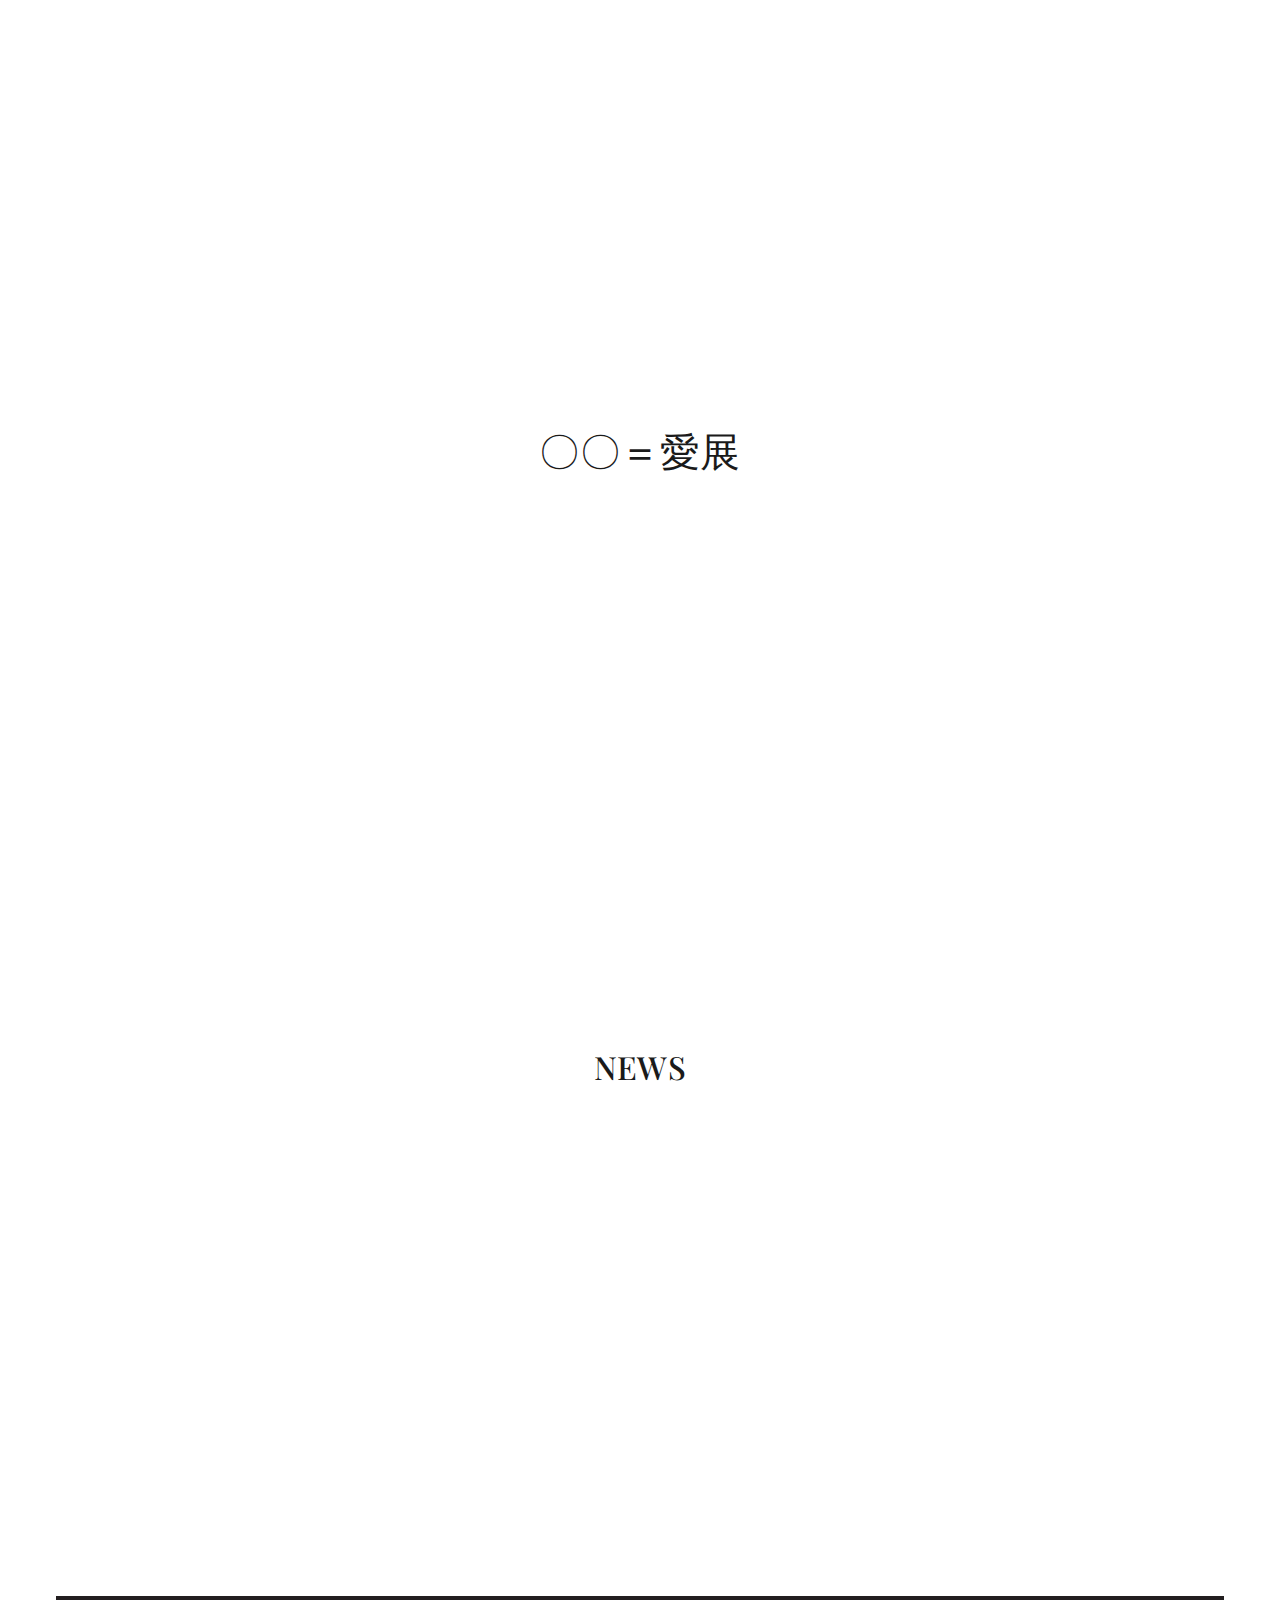
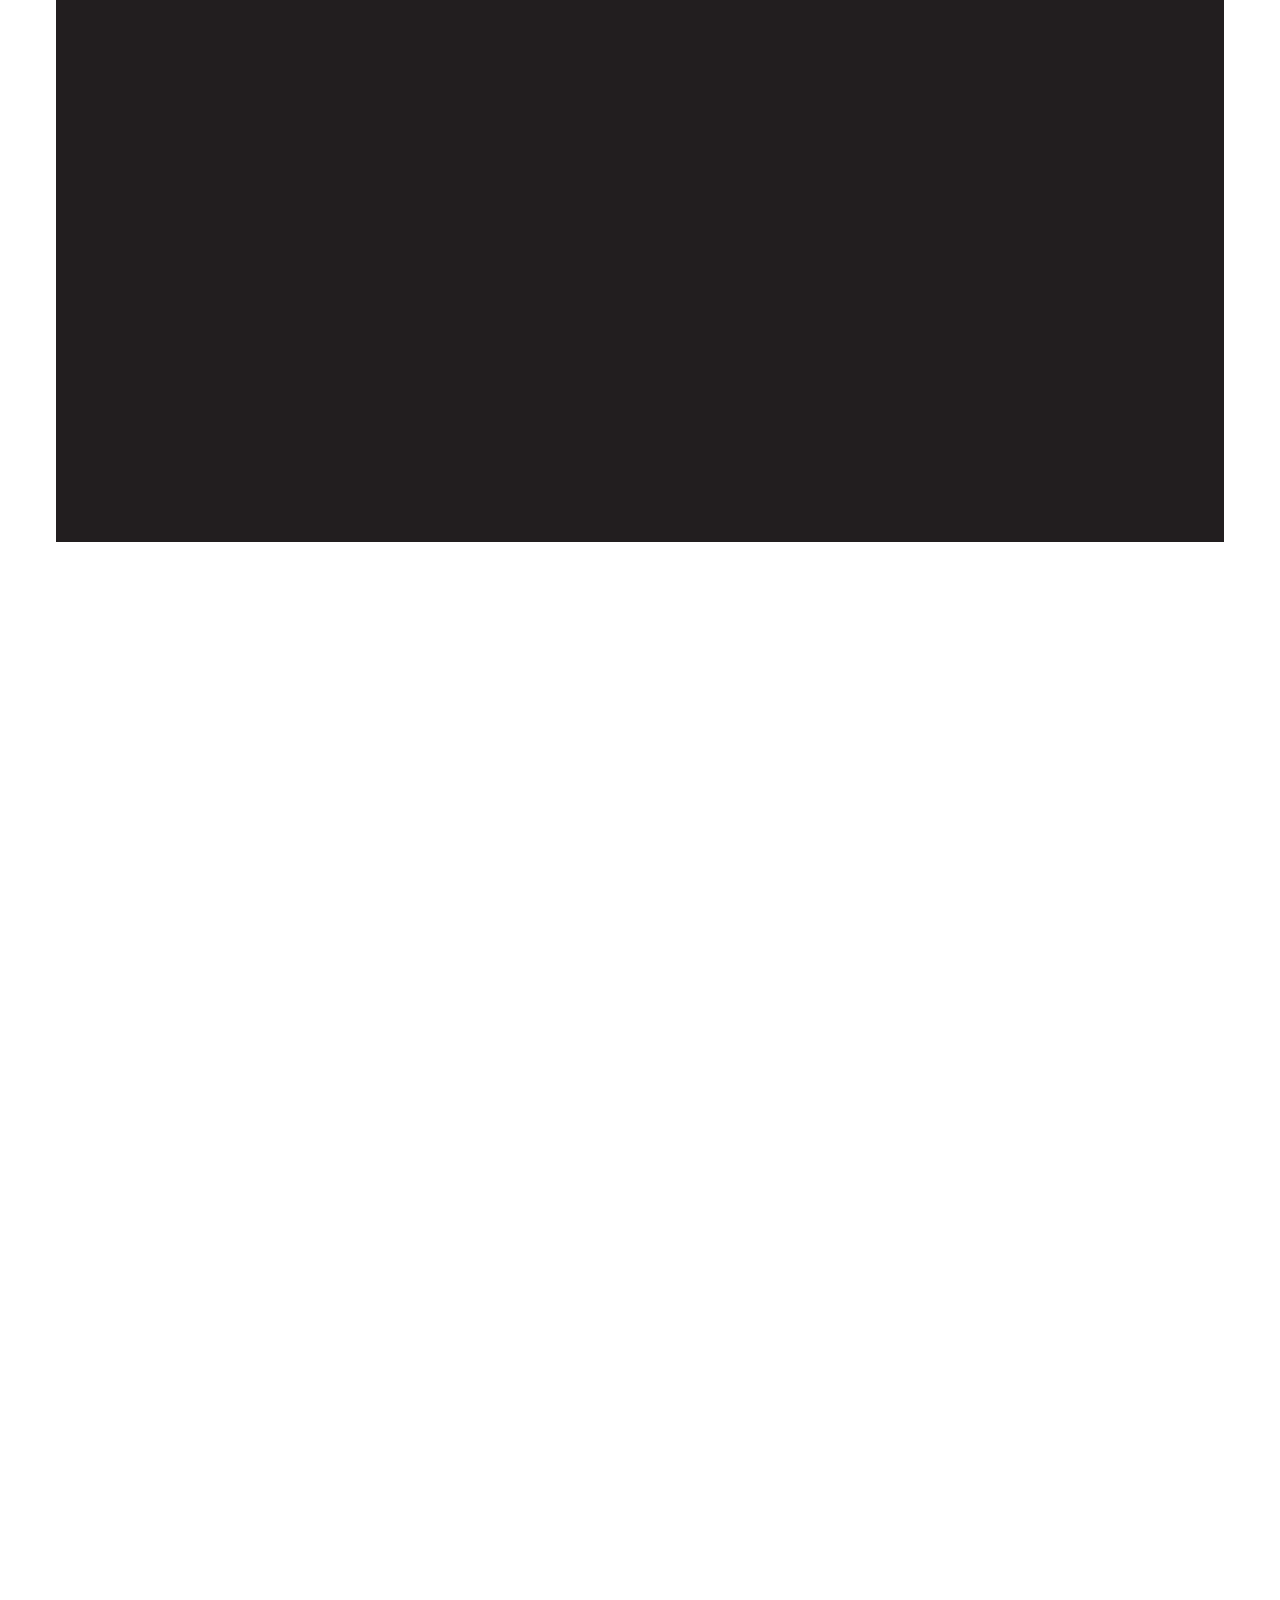
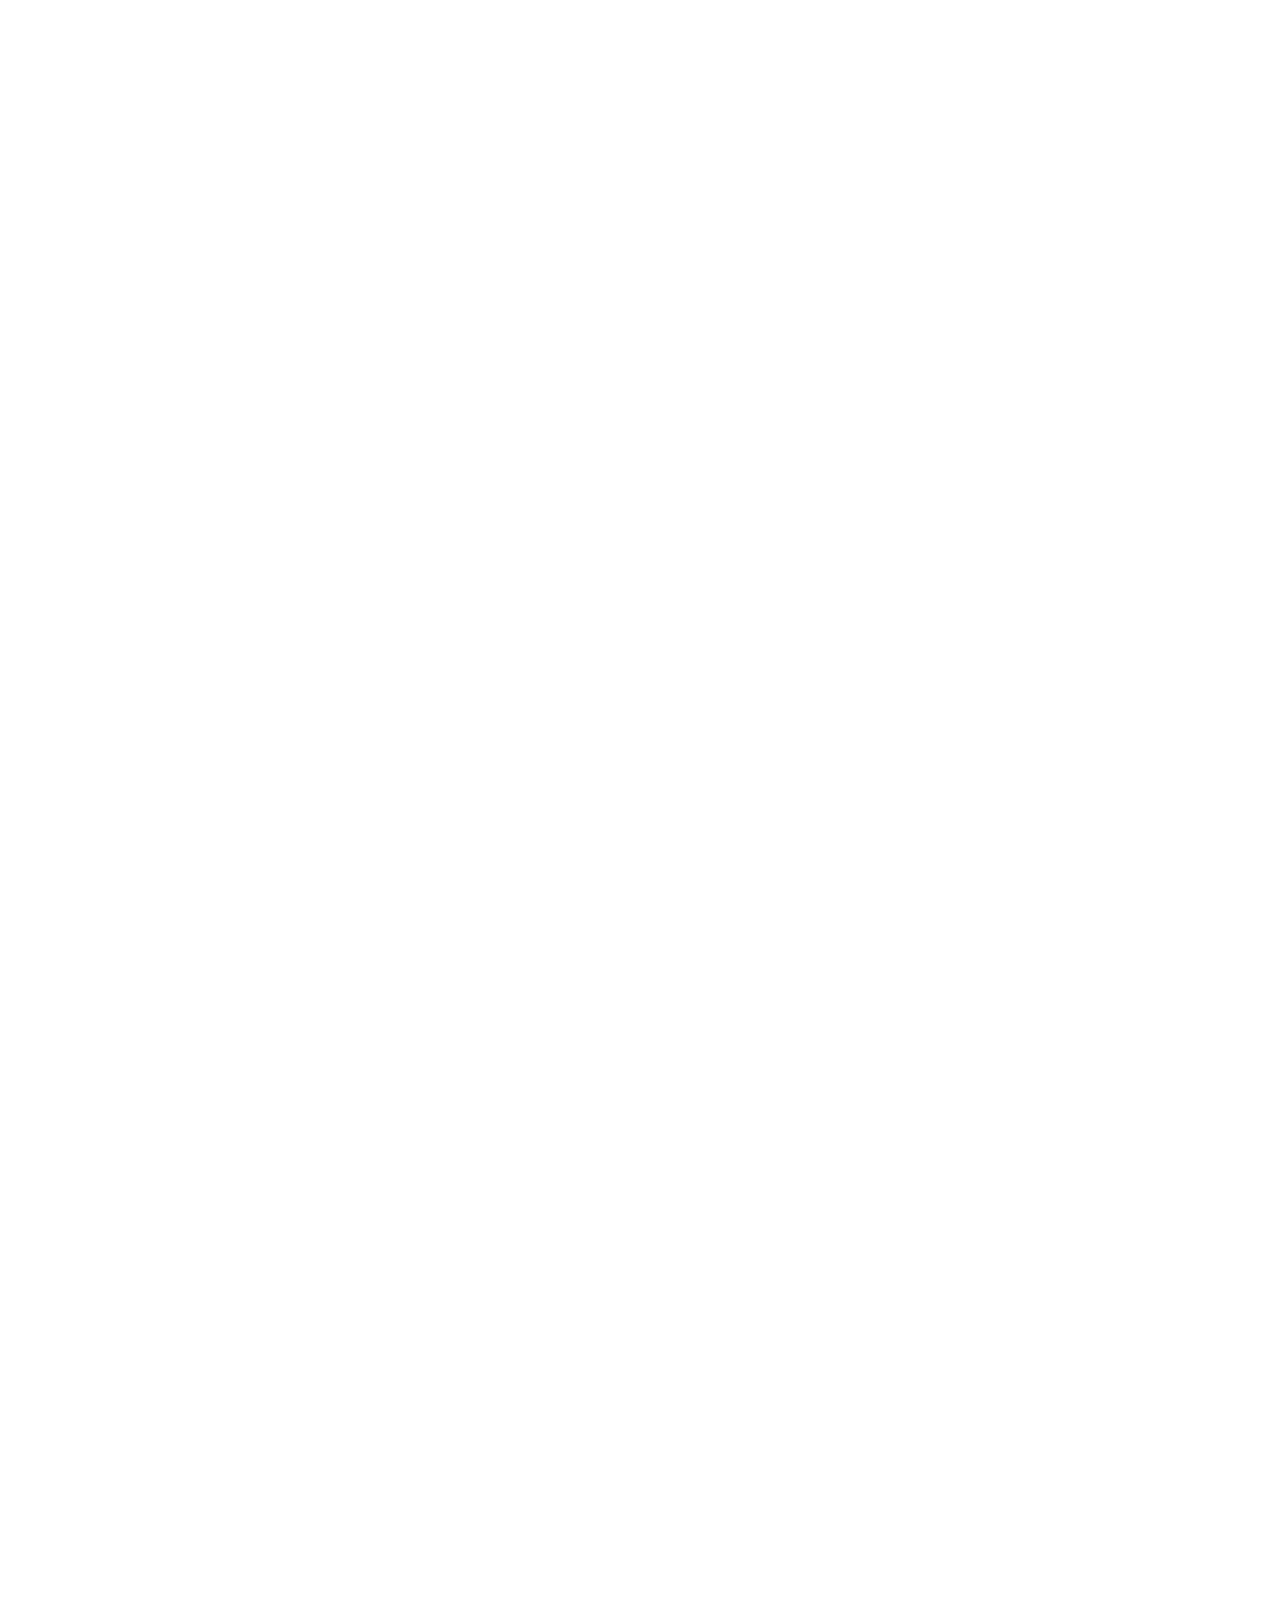
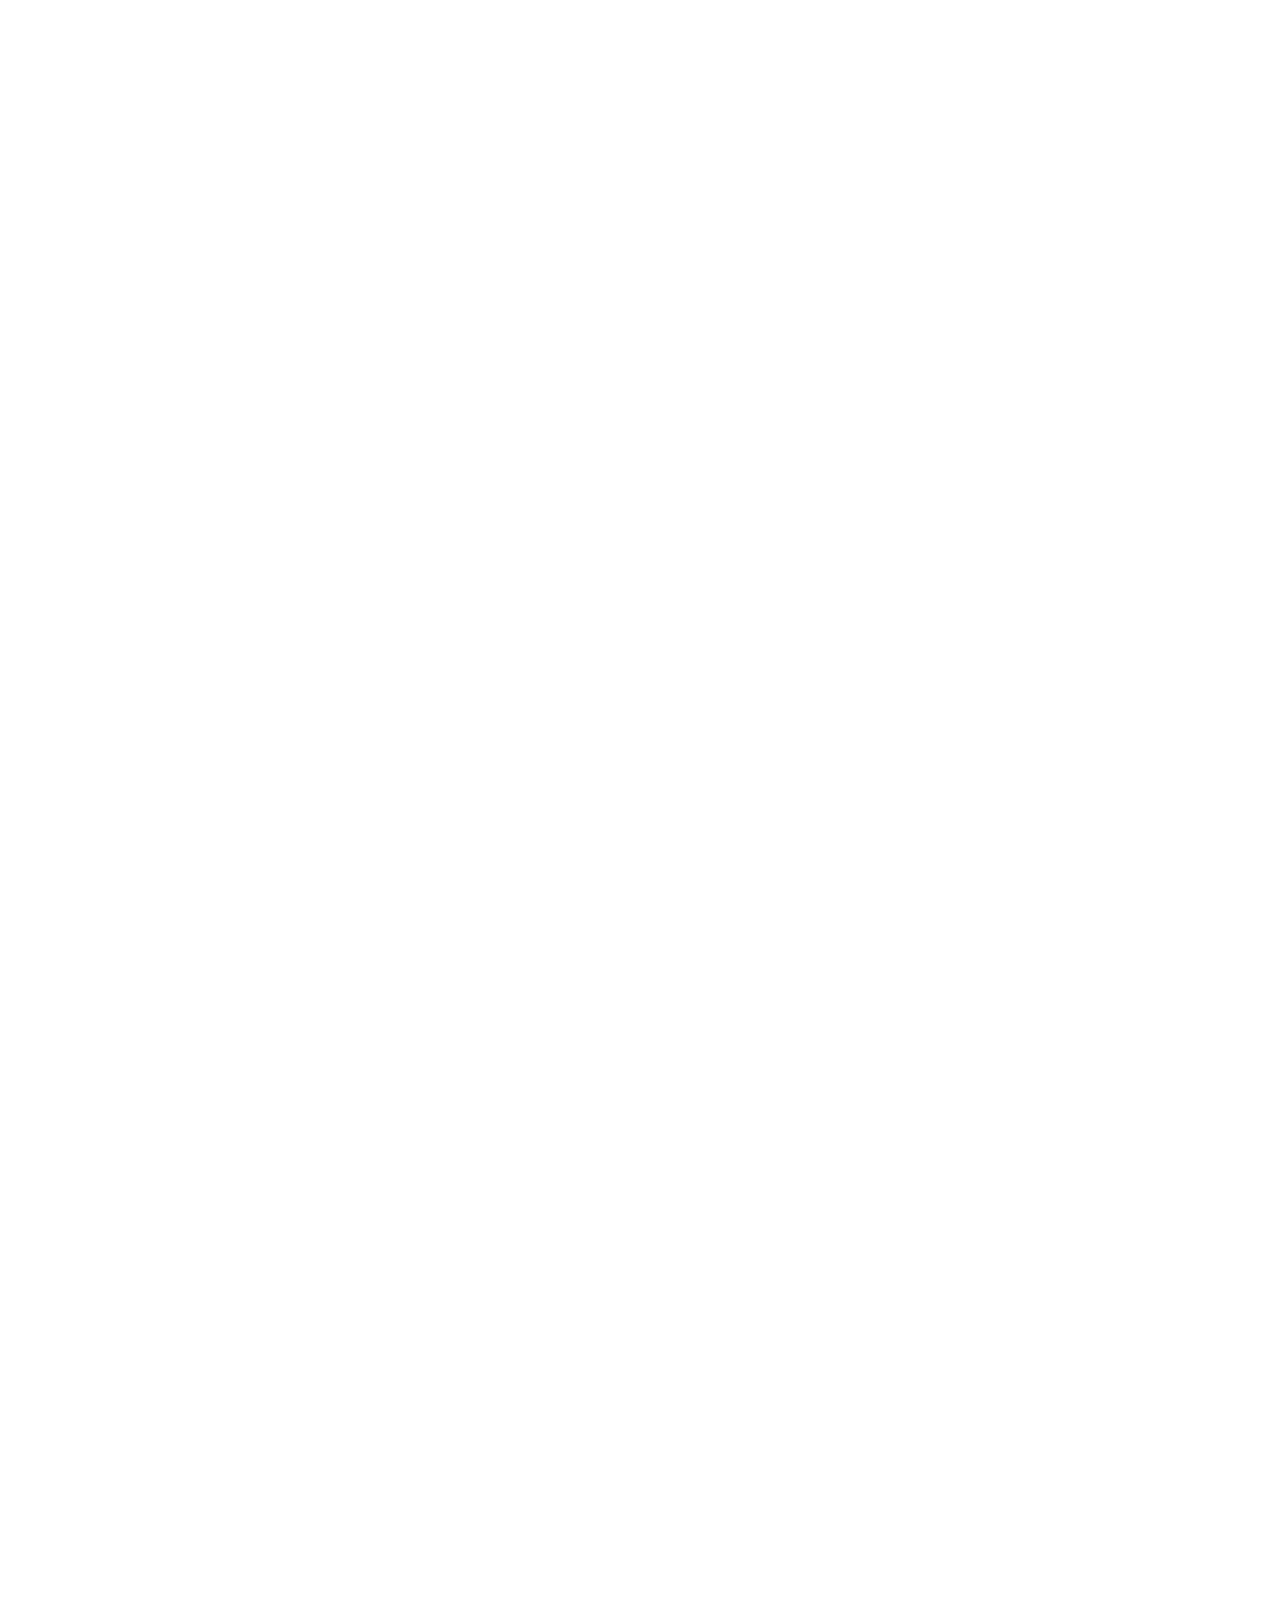
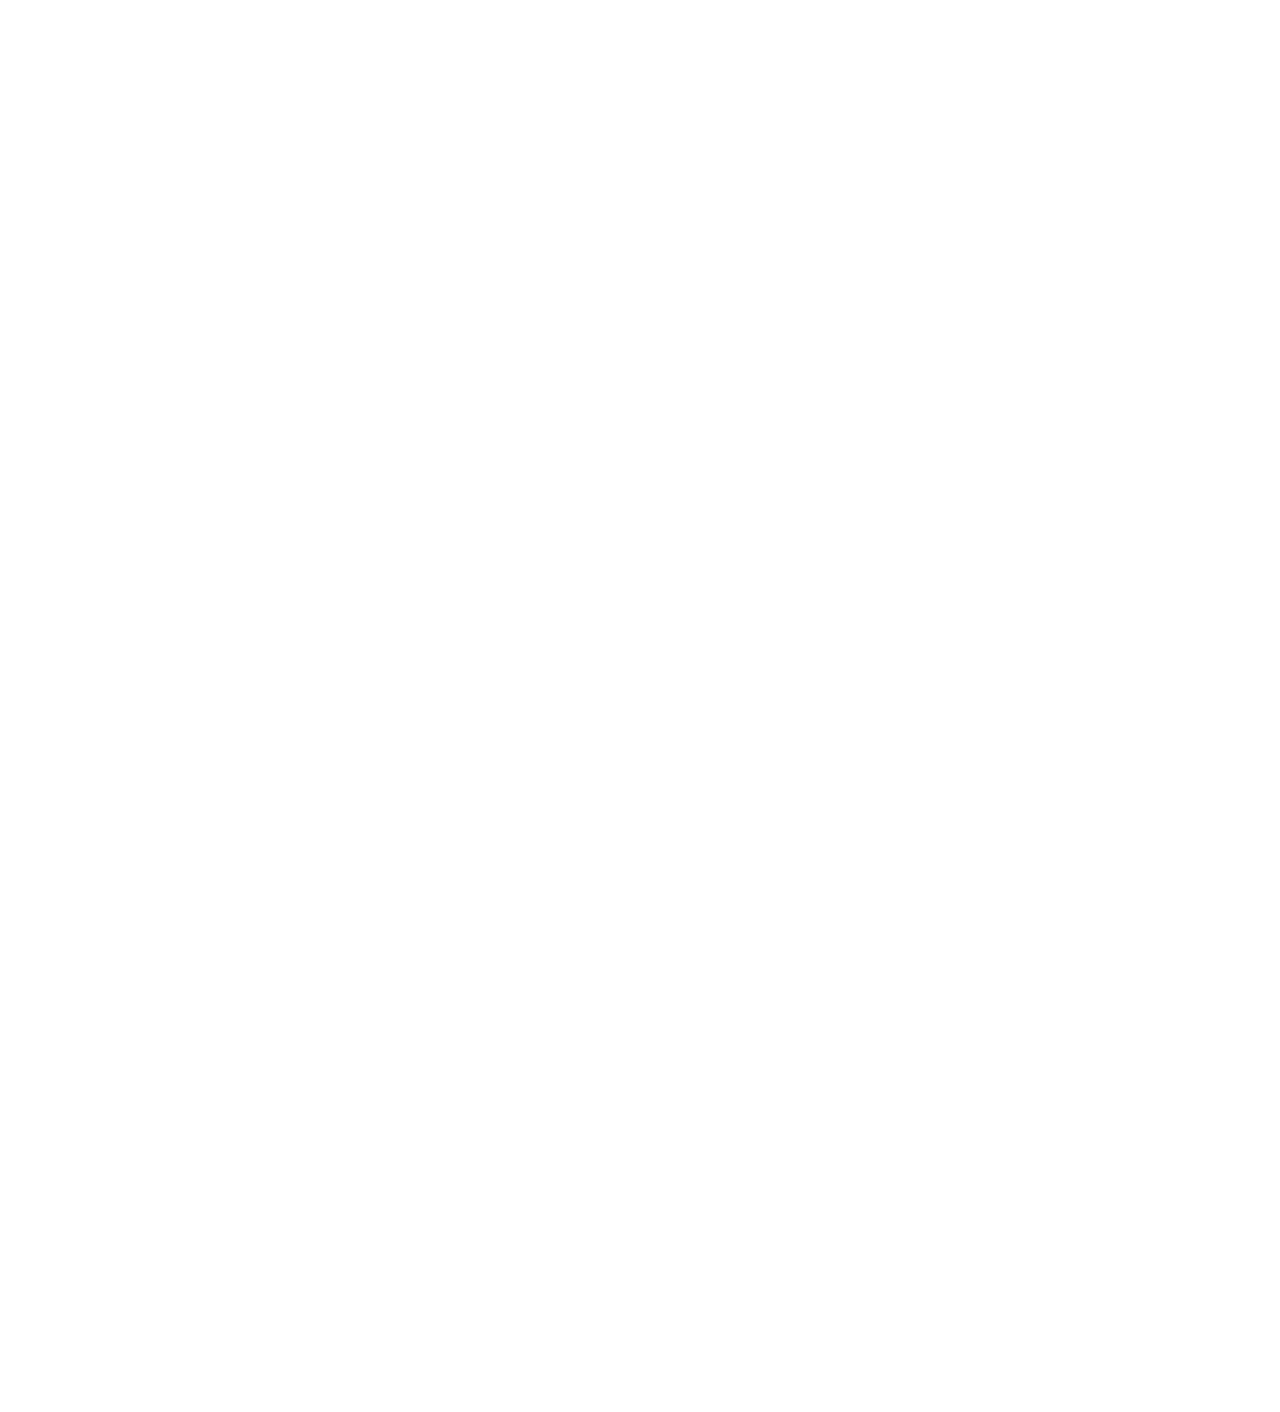
==== commit 08a98e1e: "second" ====
--- a/index.html
+++ b/index.html
@@ -5,15 +5,15 @@
     <meta charset="utf-8">
     <meta name="viewport" content="width=device-width, initial-scale=1, shrink-to-fit=no">
 
-    <meta property="og:title" content="結婚式招待状" />
+    <meta property="og:title" content="〇〇＝愛展" />
     <meta property="og:type" content="website" />
-    <meta property="og:url" content="https://" />
-    <meta property="og:sitename" content="wedding_invitation" />
-    <meta property="og:description" content="wedding_invitation"/>
-    <meta property="og:image" content="https://" />
+    <meta property="og:url" content="https://loveexhibition.netlify.app" />
+    <meta property="og:sitename" content="〇〇＝愛展" />
+    <meta property="og:description" content="〇〇＝愛展"/>
+    <meta property="og:image" content="https://loveexhibition.netlify.app/image/icon.png" />
     <meta property="twitter:card" content="summary">
 
-    <title>結婚式招待状</title>
+    <title>〇〇＝愛展</title>
     <!-- favicon -->
     <link rel="icon" href="image/icon.png">
     <!-- css libraries-->
@@ -38,6 +38,16 @@
     <!-- style -->
     <link rel="stylesheet" href="css/import.css"/>
 
+    <!-- Global site tag (gtag.js) - Google Analytics -->
+    <script async src="https://www.googletagmanager.com/gtag/js?id=G-PG5HSNS6GW"></script>
+    <script>
+    window.dataLayer = window.dataLayer || [];
+    function gtag(){dataLayer.push(arguments);}
+    gtag('js', new Date());
+
+    gtag('config', 'G-PG5HSNS6GW');
+    </script>
+
     <style>
     @import url('https://fonts.googleapis.com/css2?family=Zen+Old+Mincho:wght@900&display=swap');
     body {
@@ -58,9 +68,8 @@
 <!--Loader-->
 <div id="loader">
     <div class="load-inner col-12 d-flex align-items-center"style="max-width:1200px;">
-        <!-- <h1 class="" style="margin:0 auto;">
-            </h1> -->
-            <img src="image/logo.jpg" alt="">
+        <h1 class="" style="margin:0 auto;">
+            〇〇＝愛展</h1>
     </div>
 </div>
 <!-- Loader Ends -->
@@ -779,7 +788,9 @@
 <!-- Google Map Api -->
 <script src="https://maps.googleapis.com/maps/api/js?key=AIzaSyBi2zbxXa0ObGqaSBo5NJMdwLs_xtQ03nI&amp;callback=googleMapContact"></script>
 
+
 <script src="js/main.js"></script>
+<script src="sketch_moji/mySketch.js" type="text/javascript"></script><script src="https://cdn.jsdelivr.net/npm/p5@1.1.9/lib/p5.js" type="text/javascript"></script><script src="sketch_moji/p5-matter.min.js" type="text/javascript"></script><script src="sketch_moji/matter.min.js" type="text/javascript"></script>
 
 <script src="https://cdnjs.cloudflare.com/ajax/libs/lazyload/2.0.3/lazyload-min.js"></script>
 <script>lazuload();</script>
